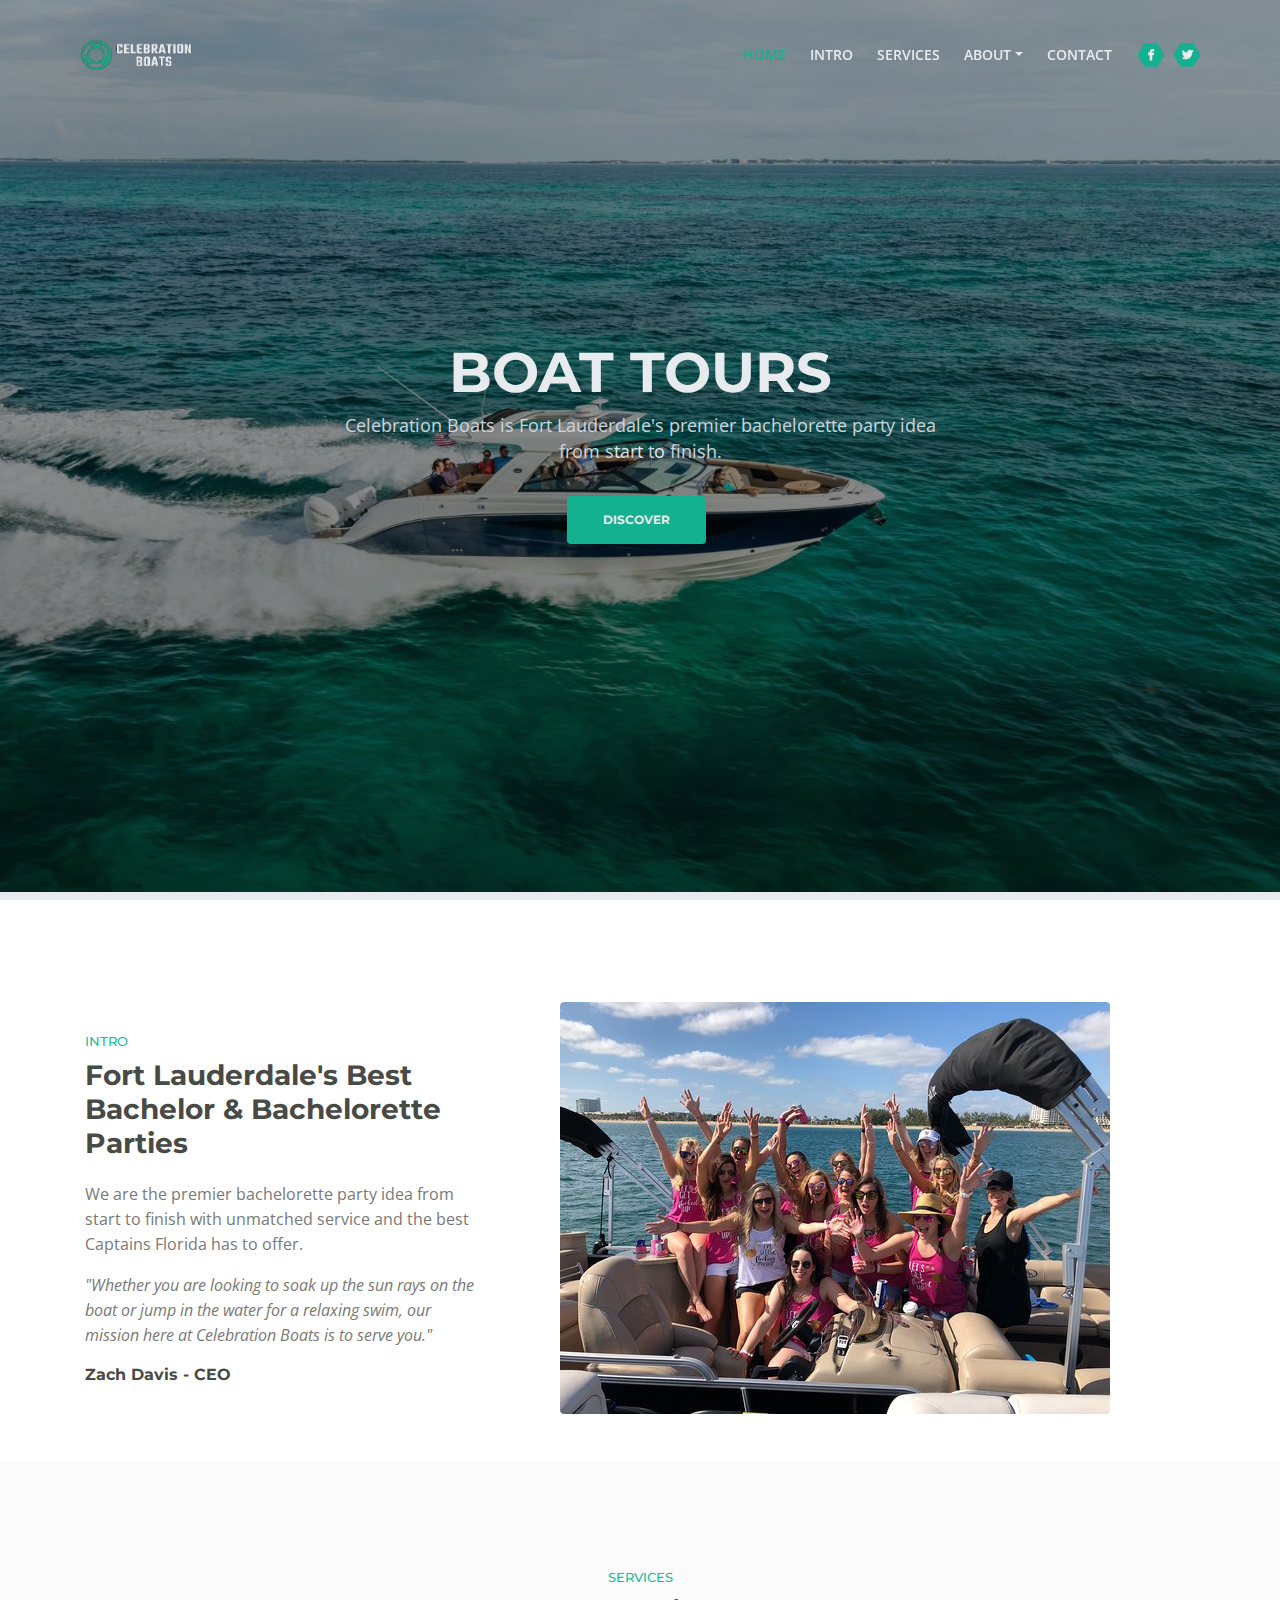
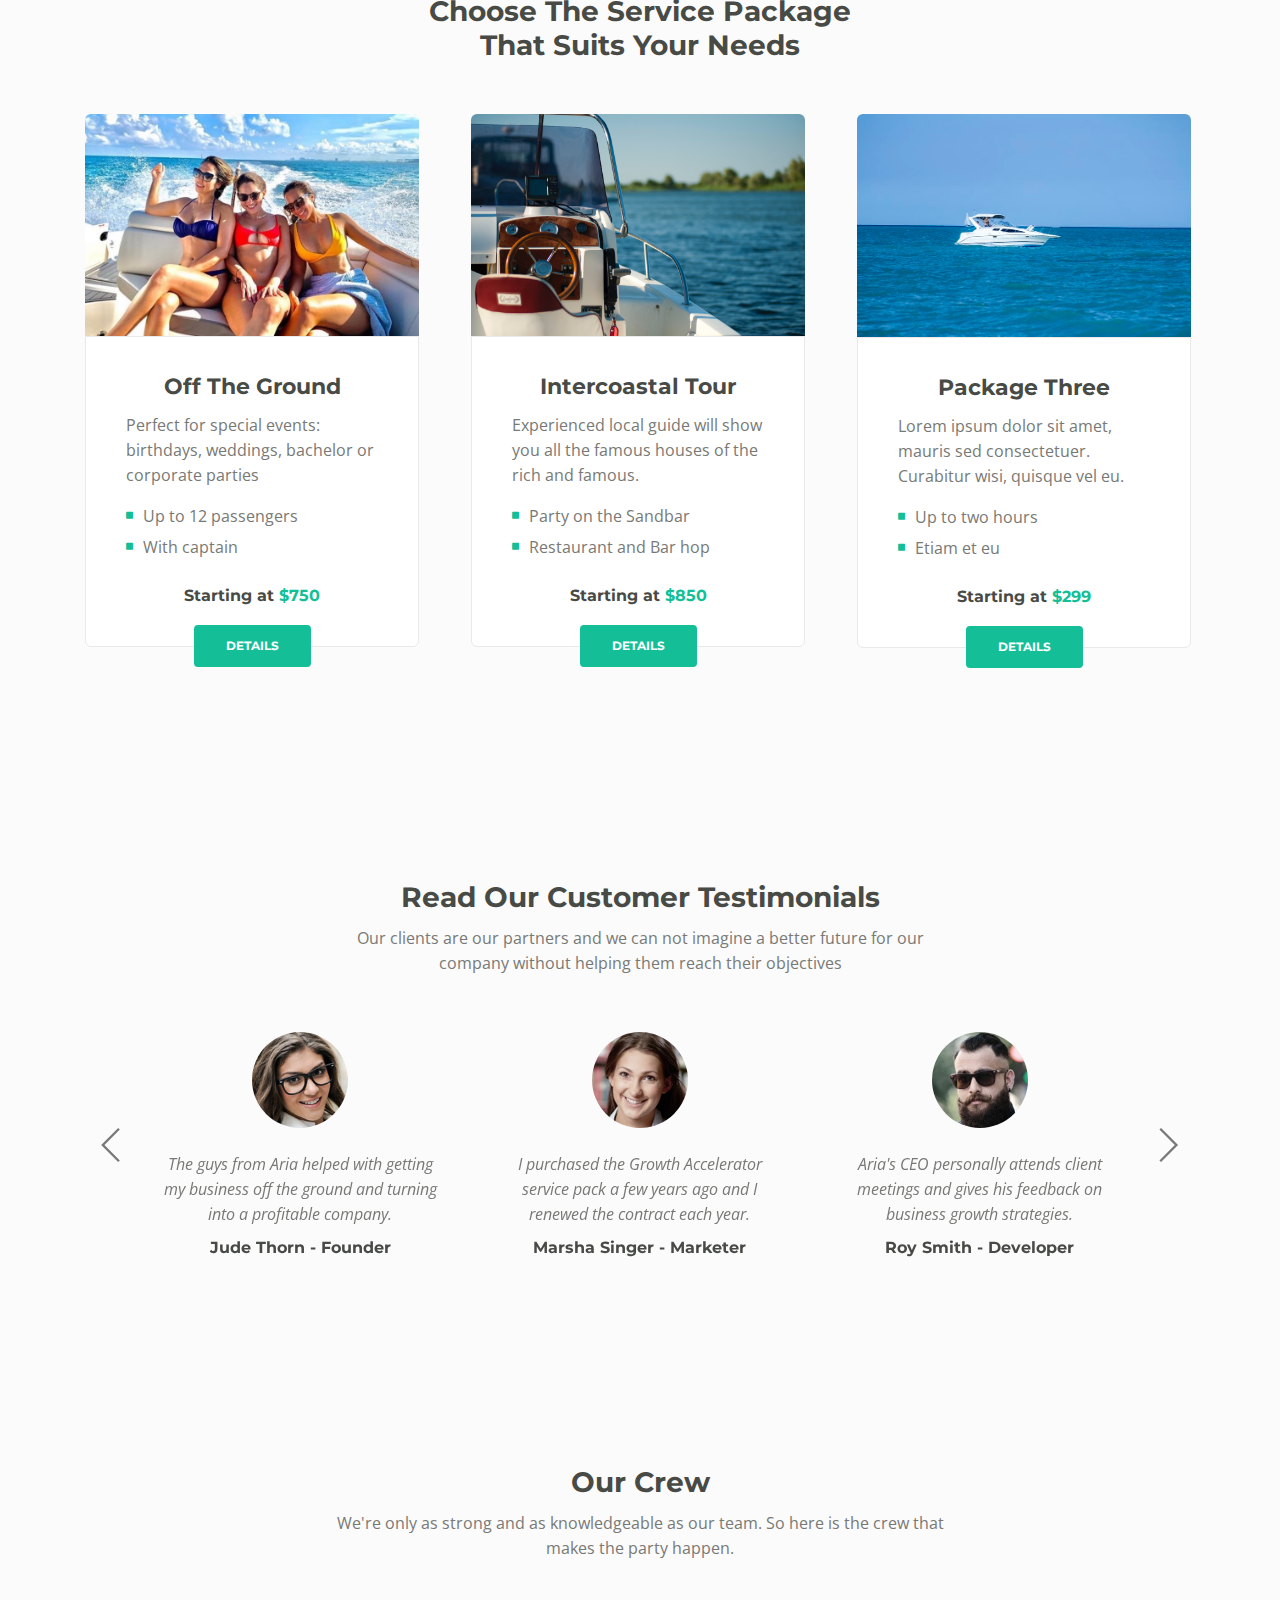
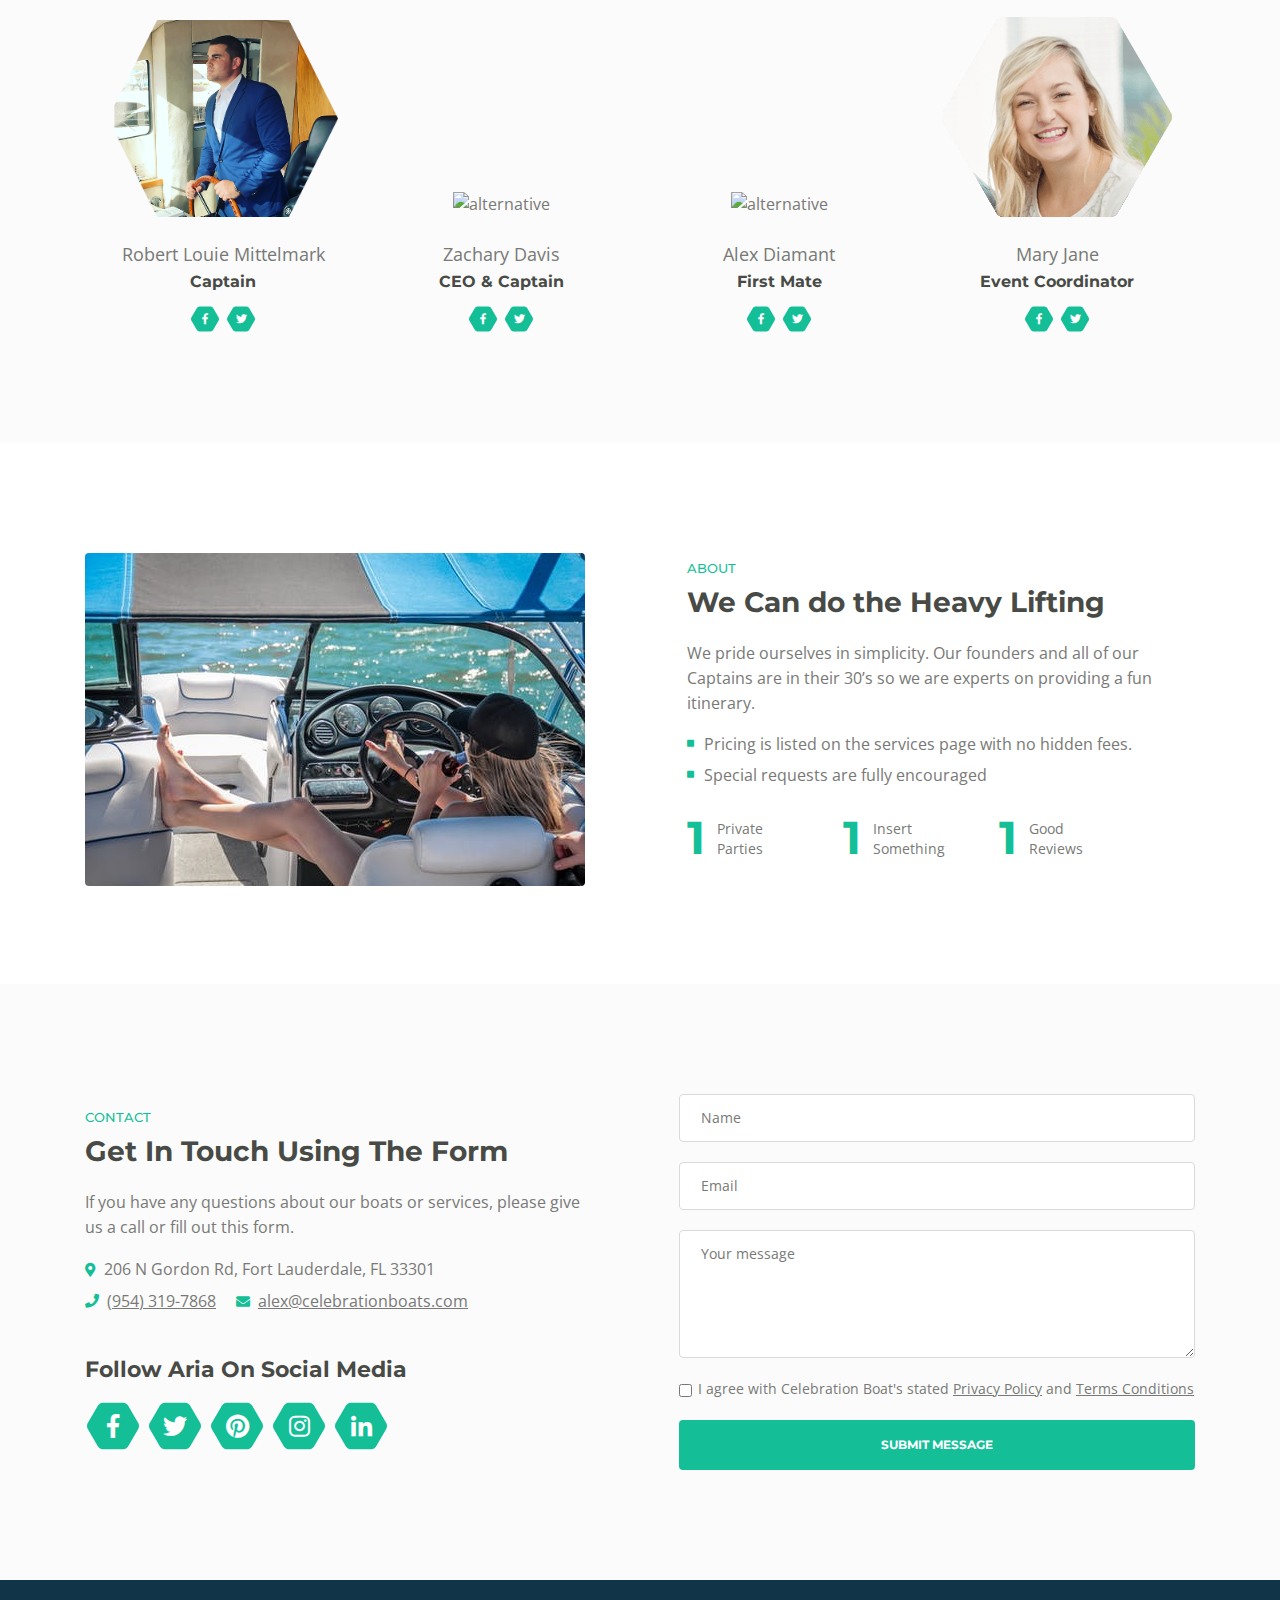
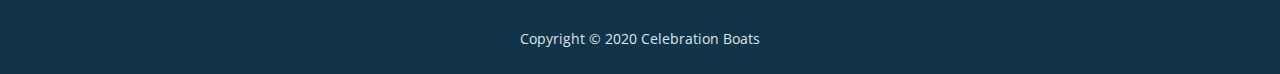
==== index.html @ 153934b7 "Add files via upload" ====
<!DOCTYPE html>
<html lang="en">
<head>
    <meta charset="utf-8">
    <meta name="viewport" content="width=device-width, initial-scale=1, shrink-to-fit=no">

    <!-- SEO Meta Tags -->
    <meta name="description" content="Aria is a business focused HTML landing page template built with Bootstrap to help you create lead generation websites for companies and their services.">
    <meta name="author" content="Inovatik">

    <!-- OG Meta Tags to improve the way the post looks when you share the page on LinkedIn, Facebook, Google+ -->
	<meta property="og:site_name" content="" /> <!-- website name -->
	<meta property="og:site" content="" /> <!-- website link -->
	<meta property="og:title" content=""/> <!-- title shown in the actual shared post -->
	<meta property="og:description" content="" /> <!-- description shown in the actual shared post -->
	<meta property="og:image" content="" /> <!-- image link, make sure it's jpg -->
	<meta property="og:url" content="" /> <!-- where do you want your post to link to -->
	<meta property="og:type" content="article" />

    <!-- Website Title -->
    <title>Celebration Boat Rentals</title>

    <!-- Styles -->
    <link href="https://fonts.googleapis.com/css?family=Montserrat:500,700&display=swap&subset=latin-ext" rel="stylesheet">
    <link href="https://fonts.googleapis.com/css?family=Open+Sans:400,400i,600&display=swap&subset=latin-ext" rel="stylesheet">
    <link href="css/bootstrap.css" rel="stylesheet">
    <link href="css/fontawesome-all.css" rel="stylesheet">
    <link href="css/swiper.css" rel="stylesheet">
	<link href="css/magnific-popup.css" rel="stylesheet">
	<link href="css/styles.css" rel="stylesheet">

	<!-- Favicon  -->
    <link rel="icon" href="images/favicon.png">
</head>
<body data-spy="scroll" data-target=".fixed-top">

    <!-- Preloader -->
	<div class="spinner-wrapper">
        <div class="spinner">
            <div class="bounce1"></div>
            <div class="bounce2"></div>
            <div class="bounce3"></div>
        </div>
    </div>
    <!-- end of preloader -->


    <!-- Navbar -->
    <nav class="navbar navbar-expand-md navbar-dark navbar-custom fixed-top">
        <!-- Text Logo - Use this if you don't have a graphic logo -->
        <!-- <a class="navbar-brand logo-text page-scroll" href="index.html">Aria</a> -->

        <!-- Image Logo -->
        <a class="navbar-brand logo-image" href="index.html"><img src="images/logo-3.png" alt="alternative"></a>

        <!-- Mobile Menu Toggle Button -->
        <button class="navbar-toggler" type="button" data-toggle="collapse" data-target="#navbarsExampleDefault" aria-controls="navbarsExampleDefault" aria-expanded="false" aria-label="Toggle navigation">
            <span class="navbar-toggler-awesome fas fa-bars"></span>
            <span class="navbar-toggler-awesome fas fa-times"></span>
        </button>
        <!-- end of mobile menu toggle button -->

        <div class="collapse navbar-collapse" id="navbarsExampleDefault">
            <ul class="navbar-nav ml-auto">
                <li class="nav-item">
                    <a class="nav-link page-scroll" href="#header">HOME <span class="sr-only">(current)</span></a>
                </li>
                <li class="nav-item">
                    <a class="nav-link page-scroll" href="#intro">INTRO</a>
                </li>
                <li class="nav-item">
                    <a class="nav-link page-scroll" href="#services">SERVICES</a>
                </li>

                <!-- Dropdown Menu -->
                <li class="nav-item dropdown">
                    <a class="nav-link dropdown-toggle page-scroll" href="#about" id="navbarDropdown" role="button" aria-haspopup="true" aria-expanded="false">ABOUT</a>
                    <div class="dropdown-menu" aria-labelledby="navbarDropdown">
                        <a class="dropdown-item" href="terms-conditions.html"><span class="item-text">TERMS CONDITIONS</span></a>
                        <div class="dropdown-items-divide-hr"></div>
                        <a class="dropdown-item" href="privacy-policy.html"><span class="item-text">PRIVACY POLICY</span></a>
                    </div>
                </li>
                <!-- end of dropdown menu -->

                <li class="nav-item">
                    <a class="nav-link page-scroll" href="#contact">CONTACT</a>
                </li>
            </ul>
            <span class="nav-item social-icons">
                <span class="fa-stack">
                    <a href="#your-link">
                        <span class="hexagon"></span>
                        <i class="fab fa-facebook-f fa-stack-1x"></i>
                    </a>
                </span>
                <span class="fa-stack">
                    <a href="#your-link">
                        <span class="hexagon"></span>
                        <i class="fab fa-twitter fa-stack-1x"></i>
                    </a>
                </span>
            </span>
        </div>
    </nav> <!-- end of navbar -->
    <!-- end of navbar -->


    <!-- Header -->
    <header id="header" class="header">
        <div class="header-content">
            <div class="container">
                <div class="row">
                    <div class="col-lg-12">
                        <div class="text-container">
                            <h1>BOAT <span id="js-rotating">TOURS, PARTIES, MEMORIES</span></h1>
                            <p class="p-heading p-large">Celebration Boats is Fort Lauderdale's premier bachelorette party idea from start to finish.</p>
                            <a class="btn-solid-lg page-scroll" href="#intro">DISCOVER</a>
                        </div>
                    </div> <!-- end of col -->
                </div> <!-- end of row -->
            </div> <!-- end of container -->
        </div> <!-- end of header-content -->
    </header> <!-- end of header -->
    <!-- end of header -->


    <!-- Intro -->
    <div id="intro" class="basic-1">
        <div class="container">
            <div class="row">
                <div class="col-lg-5">
                    <div class="text-container">
                        <div class="section-title">INTRO</div>
                        <h2>Fort Lauderdale's Best Bachelor & Bachelorette Parties</h2>
                        <p>We are the premier bachelorette party idea from start to finish with unmatched service and the best Captains Florida has to offer.</p>
                        <p class="testimonial-text">"Whether you are looking to soak up the sun rays on the boat or jump in the water for a relaxing swim, our mission here at Celebration Boats is to serve you."</p>
                        <div class="testimonial-author">Zach Davis - CEO</div>
                    </div> <!-- end of text-container -->
                </div> <!-- end of col -->
                <div class="col-lg-7">
                    <div class="image-container">
                        <img class="img-fluid" src="images/intro-office-2.jpg" alt="alternative">
                    </div> <!-- end of image-container -->
                </div> <!-- end of col -->
            </div> <!-- end of row -->
        </div> <!-- end of container -->
    </div> <!-- end of basic-1 -->
    <!-- end of intro -->





    <!-- Services -->
    <div id="services" class="cards-2">
        <div class="container">
            <div class="row">
                <div class="col-lg-12">
                    <div class="section-title">SERVICES</div>
                    <h2>Choose The Service Package<br> That Suits Your Needs</h2>
                </div> <!-- end of col -->
            </div> <!-- end of row -->
            <div class="row">
                <div class="col-lg-12">

                    <!-- Card -->
                    <div class="card">
                        <div class="card-image">
                            <img class="img-fluid" src="images/services-1-1.jpg" alt="alternative">
                        </div>
                        <div class="card-body">
                            <h3 class="card-title">Off The Ground</h3>
                            <p>Perfect for special events: birthdays, weddings, bachelor or corporate parties</p>
                            <ul class="list-unstyled li-space-lg">
                                <li class="media">
                                    <i class="fas fa-square"></i>
                                    <div class="media-body">Up to 12 passengers</div>
                                </li>
                                <li class="media">
                                    <i class="fas fa-square"></i>
                                    <div class="media-body">With captain</div>
                                </li>
                            </ul>
                            <p class="price">Starting at <span>$750</span></p>
                        </div>
                        <div class="button-container">
                            <a class="btn-solid-reg page-scroll" href="#callMe">DETAILS</a>
                        </div> <!-- end of button-container -->
                    </div>
                    <!-- end of card -->

                    <!-- Card -->
                    <div class="card">
                        <div class="card-image">
                            <img class="img-fluid" src="images/services-2-2.jpg" alt="alternative">
                        </div>
                        <div class="card-body">
                            <h3 class="card-title">Intercoastal Tour</h3>
                            <p>Experienced local guide will show you all the famous houses of the rich and famous.</p>
                            <ul class="list-unstyled li-space-lg">
                                <li class="media">
                                    <i class="fas fa-square"></i>
                                    <div class="media-body">Party on the Sandbar</div>
                                </li>
                                <li class="media">
                                    <i class="fas fa-square"></i>
                                    <div class="media-body">Restaurant and Bar hop</div>
                                </li>
                            </ul>
                            <p class="price">Starting at <span>$850</span></p>
                        </div>
                        <div class="button-container">
                            <a class="btn-solid-reg page-scroll" href="#callMe">DETAILS</a>
                        </div> <!-- end of button-container -->
                    </div>
                    <!-- end of card -->

                    <!-- Card -->
                    <div class="card">
                        <div class="card-image">
                            <img class="img-fluid" src="images/services-3-3.jpeg" alt="alternative">
                        </div>
                        <div class="card-body">
                            <h3 class="card-title">Package Three</h3>
                            <p>Lorem ipsum dolor sit amet, mauris sed consectetuer. Curabitur wisi, quisque vel eu.</p>
                            <ul class="list-unstyled li-space-lg">
                                <li class="media">
                                    <i class="fas fa-square"></i>
                                    <div class="media-body">Up to two hours</div>
                                </li>
                                <li class="media">
                                    <i class="fas fa-square"></i>
                                    <div class="media-body">Etiam et eu</div>
                                </li>
                            </ul>
                            <p class="price">Starting at <span>$299</span></p>
                        </div>
                        <div class="button-container">
                            <a class="btn-solid-reg page-scroll" href="#callMe">DETAILS</a>
                        </div> <!-- end of button-container -->
                    </div>
                    <!-- end of card -->

                </div> <!-- end of col -->
            </div> <!-- end of row -->
        </div> <!-- end of container -->
    </div> <!-- end of cards-2 -->
    <!-- end of services -->



    <!-- Testimonials -->
    <div class="slider">
        <div class="container">
            <div class="row">
                <div class="col-lg-12">
                    <h2>Read Our Customer Testimonials</h2>
                    <p class="p-heading">Our clients are our partners and we can not imagine a better future for our company without helping them reach their objectives</p>
                </div> <!-- end of col -->
            </div> <!-- end of row -->
            <div class="row">
                <div class="col-lg-12">

                    <!-- Card Slider -->
                    <div class="slider-container">
                        <div class="swiper-container card-slider">
                            <div class="swiper-wrapper">

                                <!-- Slide -->
                                <div class="swiper-slide">
                                    <div class="card">
                                        <img class="card-image" src="images/testimonial-1.jpg" alt="alternative">
                                        <div class="card-body">
                                            <div class="testimonial-text">The guys from Aria helped with getting my business off the ground and turning into a profitable company.</div>
                                            <div class="testimonial-author">Jude Thorn - Founder</div>
                                        </div>
                                    </div>
                                </div> <!-- end of swiper-slide -->
                                <!-- end of slide -->

                                <!-- Slide -->
                                <div class="swiper-slide">
                                    <div class="card">
                                        <img class="card-image" src="images/testimonial-2.jpg" alt="alternative">
                                        <div class="card-body">
                                            <div class="testimonial-text">I purchased the Growth Accelerator service pack a few years ago and I renewed the contract each year. </div>
                                            <div class="testimonial-author">Marsha Singer - Marketer</div>
                                        </div>
                                    </div>
                                </div> <!-- end of swiper-slide -->
                                <!-- end of slide -->

                                <!-- Slide -->
                                <div class="swiper-slide">
                                    <div class="card">
                                        <img class="card-image" src="images/testimonial-3.jpg" alt="alternative">
                                        <div class="card-body">
                                            <div class="testimonial-text">Aria's CEO personally attends client meetings and gives his feedback on business growth strategies.</div>
                                            <div class="testimonial-author">Roy Smith - Developer</div>
                                        </div>
                                    </div>
                                </div> <!-- end of swiper-slide -->
                                <!-- end of slide -->

                                <!-- Slide -->
                                <div class="swiper-slide">
                                    <div class="card">
                                        <img class="card-image" src="images/testimonial-4.jpg" alt="alternative">
                                        <div class="card-body">
                                            <div class="testimonial-text">At the beginning I thought the prices are a little high for what they offer but they over deliver each and every time.</div>
                                            <div class="testimonial-author">Ronald Spice - Owner</div>
                                        </div>
                                    </div>
                                </div> <!-- end of swiper-slide -->
                                <!-- end of slide -->

                                <!-- Slide -->
                                <div class="swiper-slide">
                                    <div class="card">
                                        <img class="card-image" src="images/testimonial-5.jpg" alt="alternative">
                                        <div class="card-body">
                                            <div class="testimonial-text">I recommend Aria to every business owner or growth leader that wants to take his company to the next level.</div>
                                            <div class="testimonial-author">Lindsay Rune - Manager</div>
                                        </div>
                                    </div>
                                </div> <!-- end of swiper-slide -->
                                <!-- end of slide -->

                                <!-- Slide -->
                                <div class="swiper-slide">
                                    <div class="card">
                                        <img class="card-image" src="images/testimonial-6.jpg" alt="alternative">
                                        <div class="card-body">
                                            <div class="testimonial-text">My goals for using Aria's services seemed high when I first set them but they've met them with no problems.</div>
                                            <div class="testimonial-author">Ann Black - Consultant</div>
                                        </div>
                                    </div>
                                </div> <!-- end of swiper-slide -->
                                <!-- end of slide -->

                            </div> <!-- end of swiper-wrapper -->

                            <!-- Add Arrows -->
                            <div class="swiper-button-next"></div>
                            <div class="swiper-button-prev"></div>
                            <!-- end of add arrows -->

                        </div> <!-- end of swiper-container -->
                    </div> <!-- end of sliedr-container -->
                    <!-- end of card slider -->

                </div> <!-- end of col -->
            </div> <!-- end of row -->
        </div> <!-- end of container -->
    </div> <!-- end of slider -->
    <!-- end of testimonials -->



    <!-- Team -->
    <div class="basic-2">
        <div class="container">
            <div class="row">
                <div class="col-lg-12">
                    <h2>Our Crew</h2>
                    <p class="p-heading">We're only as strong and as knowledgeable as our team. So here is the crew that makes the party happen.</p>
                </div> <!-- end of col -->
            </div> <!-- end of row -->
            <div class="row">
                <div class="col-lg-12">

                    <!-- Team Member -->
                    <div class="team-member">
                        <div class="image-wrapper">
                            <img class="img-fluid" src="images/Mittelmark.png" alt="alternative">
                        </div> <!-- end of image-wrapper -->
                        <p class="p-large">Robert Louie Mittelmark</p>
                        <p class="job-title">Captain</p>
                        <span class="social-icons">
                            <span class="fa-stack">
                                <a href="#your-link">
                                    <span class="hexagon"></span>
                                    <i class="fab fa-facebook-f fa-stack-1x"></i>
                                </a>
                            </span>
                            <span class="fa-stack">
                                <a href="#your-link">
                                    <span class="hexagon"></span>
                                    <i class="fab fa-twitter fa-stack-1x"></i>
                                </a>
                            </span>
                        </span>
                    </div> <!-- end of team-member -->
                    <!-- end of team member -->

                    <!-- Team Member -->
                    <div class="team-member">
                        <div class="image-wrapper">
                            <img class="img-fluid" src="images/davis.png" alt="alternative">
                        </div> <!-- end of image wrapper -->
                        <p class="p-large">Zachary Davis</p>
                        <p class="job-title">CEO & Captain</p>
                        <span class="social-icons">
                            <span class="fa-stack">
                                <a href="#your-link">
                                    <span class="hexagon"></span>
                                    <i class="fab fa-facebook-f fa-stack-1x"></i>
                                </a>
                            </span>
                            <span class="fa-stack">
                                <a href="#your-link">
                                    <span class="hexagon"></span>
                                    <i class="fab fa-twitter fa-stack-1x"></i>
                                </a>
                            </span>
                        </span>
                    </div> <!-- end of team-member -->
                    <!-- end of team member -->

                    <!-- Team Member -->
                    <div class="team-member">
                        <div class="image-wrapper">
                            <img class="img-fluid" src="images/diamant.png" alt="alternative">
                        </div> <!-- end of image wrapper -->
                        <p class="p-large">Alex Diamant</p>
                        <p class="job-title">First Mate</p>
                        <span class="social-icons">
                            <span class="fa-stack">
                                <a href="#your-link">
                                    <span class="hexagon"></span>
                                    <i class="fab fa-facebook-f fa-stack-1x"></i>
                                </a>
                            </span>
                            <span class="fa-stack">
                                <a href="#your-link">
                                    <span class="hexagon"></span>
                                    <i class="fab fa-twitter fa-stack-1x"></i>
                                </a>
                            </span>
                        </span>
                    </div> <!-- end of team-member -->
                    <!-- end of team member -->

                    <!-- Team Member -->
                    <div class="team-member">
                        <div class="image-wrapper">
                            <img class="img-fluid" src="images/team-4.png" alt="alternative">
                        </div> <!-- end of image wrapper -->
                        <p class="p-large">Mary Jane</p>
                        <p class="job-title">Event Coordinator</p>
                        <span class="social-icons">
                            <span class="fa-stack">
                                <a href="#your-link">
                                    <span class="hexagon"></span>
                                    <i class="fab fa-facebook-f fa-stack-1x"></i>
                                </a>
                            </span>
                            <span class="fa-stack">
                                <a href="#your-link">
                                    <span class="hexagon"></span>
                                    <i class="fab fa-twitter fa-stack-1x"></i>
                                </a>
                            </span>
                        </span>
                    </div> <!-- end of team-member -->
                    <!-- end of team member -->

                </div> <!-- end of col -->
            </div> <!-- end of row -->
        </div> <!-- end of container -->
    </div> <!-- end of basic-2 -->
    <!-- end of team -->


    <!-- About -->
    <div id="about" class="counter">
        <div class="container">
            <div class="row">
                <div class="col-lg-5 col-xl-6">
                    <div class="image-container">
                        <img class="img-fluid" src="images/about-2.jpeg" alt="alternative">
                    </div> <!-- end of image-container -->
                </div> <!-- end of col -->
                <div class="col-lg-7 col-xl-6">
                    <div class="text-container">
                        <div class="section-title">ABOUT</div>
                        <h2>We Can do the Heavy Lifting</h2>
                        <p>We pride ourselves in simplicity. Our founders and all of our Captains are in their 30’s so we are experts on providing a fun itinerary.</p>
                        <ul class="list-unstyled li-space-lg">
                            <li class="media">
                                <i class="fas fa-square"></i>
                                <div class="media-body">Pricing is listed on the services page with no hidden fees.</div>
                            </li>
                            <li class="media">
                                <i class="fas fa-square"></i>
                                <div class="media-body">Special requests are fully encouraged</div>
                            </li>
                        </ul>

                        <!-- Counter -->
                        <div id="counter">
                            <div class="cell">
                                <div class="counter-value number-count" data-count="231">1</div>
                                <div class="counter-info">Private<br>Parties</div>
                            </div>
                            <div class="cell">
                                <div class="counter-value number-count" data-count="121">1</div>
                                <div class="counter-info">Insert<br>Something</div>
                            </div>
                            <div class="cell">
                                <div class="counter-value number-count" data-count="159">1</div>
                                <div class="counter-info">Good<br>Reviews</div>
                            </div>
                        </div>
                        <!-- end of counter -->

                    </div> <!-- end of text-container -->
                </div> <!-- end of col -->
            </div> <!-- end of row -->
        </div> <!-- end of container -->
    </div> <!-- end of counter -->
    <!-- end of about -->


    <!-- Contact -->
    <div id="contact" class="form-2">
        <div class="container">
            <div class="row">
                <div class="col-lg-6">
                    <div class="text-container">
                        <div class="section-title">CONTACT</div>
                        <h2>Get In Touch Using The Form</h2>
                        <p>If you have any questions about our boats or services, please give us a call or fill out this form.</p>
                        <ul class="list-unstyled li-space-lg">
                            <li class="address"><i class="fas fa-map-marker-alt"></i>206 N Gordon Rd, Fort Lauderdale, FL 33301</li>
                            <li><i class="fas fa-phone"></i><a href="tel:19543197868">(954) 319-7868‬</a></li>
                            <li><i class="fas fa-envelope"></i><a href="mailto:alex@celebrationboats.com">alex@celebrationboats.com</a></li>
                        </ul>
                        <h3>Follow Aria On Social Media</h3>

                        <span class="fa-stack">
                            <a href="#your-link">
                                <span class="hexagon"></span>
                                <i class="fab fa-facebook-f fa-stack-1x"></i>
                            </a>
                        </span>
                        <span class="fa-stack">
                            <a href="#your-link">
                                <span class="hexagon"></span>
                                <i class="fab fa-twitter fa-stack-1x"></i>
                            </a>
                        </span>
                        <span class="fa-stack">
                            <a href="#your-link">
                                <span class="hexagon"></span>
                                <i class="fab fa-pinterest fa-stack-1x"></i>
                            </a>
                        </span>
                        <span class="fa-stack">
                            <a href="#your-link">
                                <span class="hexagon"></span>
                                <i class="fab fa-instagram fa-stack-1x"></i>
                            </a>
                        </span>
                        <span class="fa-stack">
                            <a href="#your-link">
                                <span class="hexagon"></span>
                                <i class="fab fa-linkedin-in fa-stack-1x"></i>
                            </a>
                        </span>
                    </div> <!-- end of text-container -->
                </div> <!-- end of col -->
                <div class="col-lg-6">

                    <!-- Contact Form -->
                    <form id="contactForm" data-toggle="validator" data-focus="false">
                        <div class="form-group">
                            <input type="text" class="form-control-input" id="cname" required>
                            <label class="label-control" for="cname">Name</label>
                            <div class="help-block with-errors"></div>
                        </div>
                        <div class="form-group">
                            <input type="email" class="form-control-input" id="cemail" required>
                            <label class="label-control" for="cemail">Email</label>
                            <div class="help-block with-errors"></div>
                        </div>
                        <div class="form-group">
                            <textarea class="form-control-textarea" id="cmessage" required></textarea>
                            <label class="label-control" for="cmessage">Your message</label>
                            <div class="help-block with-errors"></div>
                        </div>
                        <div class="form-group checkbox">
                            <input type="checkbox" id="cterms" value="Agreed-to-Terms" required>I agree with Celebration Boat's stated <a href="privacy-policy.html">Privacy Policy</a> and <a href="terms-conditions.html">Terms Conditions</a>
                            <div class="help-block with-errors"></div>
                        </div>
                        <div class="form-group">
                            <button type="submit" class="form-control-submit-button">SUBMIT MESSAGE</button>
                        </div>
                        <div class="form-message">
                            <div id="cmsgSubmit" class="h3 text-center hidden"></div>
                        </div>
                    </form>
                    <!-- end of contact form -->

                </div> <!-- end of col -->
            </div> <!-- end of row -->
        </div> <!-- end of container -->
    </div> <!-- end of form-2 -->
    <!-- end of contact -->


    <!-- Footer -->
    <div class="footer">
        <div class="container">
            <div class="row">
            </div> <!-- end of row -->
        </div> <!-- end of container -->
    </div> <!-- end of footer -->
    <!-- end of footer -->


    <!-- Copyright -->
    <div class="copyright">
        <div class="container">
            <div class="row">
                <div class="col-lg-12">
                    <p class="p-small">Copyright © 2020 <a href="https://celebrationboats.com">Celebration Boats</a></p>
                </div> <!-- end of col -->
            </div> <!-- enf of row -->
        </div> <!-- end of container -->
    </div> <!-- end of copyright -->
    <!-- end of copyright -->


    <!-- Scripts -->
    <script src="js/jquery.min.js"></script> <!-- jQuery for Bootstrap's JavaScript plugins -->
    <script src="js/popper.min.js"></script> <!-- Popper tooltip library for Bootstrap -->
    <script src="js/bootstrap.min.js"></script> <!-- Bootstrap framework -->
    <script src="js/jquery.easing.min.js"></script> <!-- jQuery Easing for smooth scrolling between anchors -->
    <script src="js/swiper.min.js"></script> <!-- Swiper for image and text sliders -->
    <script src="js/jquery.magnific-popup.js"></script> <!-- Magnific Popup for lightboxes -->
    <script src="js/morphext.min.js"></script> <!-- Morphtext rotating text in the header -->
    <script src="js/isotope.pkgd.min.js"></script> <!-- Isotope for filter -->
    <script src="js/validator.min.js"></script> <!-- Validator.js - Bootstrap plugin that validates forms -->
    <script src="js/scripts.js"></script> <!-- Custom scripts -->
</body>
</html>
---- css/styles.css ----
/* Template: Aria - Business HTML Landing Page Template
   Author: Inovatik
   Created: Jul 2019
   Description: Master CSS file
*/

/*****************************************
Table Of Contents:

01. General Styles
02. Preloader
03. Navigation
04. Header
05. Intro
06. Description
07. Services
08. Details 1
09. Details 2
10. Testimonials
11. Call Me
12. Projects
13. Project Lightboxes
14. Team
15. About
16. Contact
17. Footer
18. Copyright
19. Back To Top Button
20. Extra Pages
21. Media Queries
******************************************/

/*****************************************
Colors:

- Backgrounds - light gray #fbfbfb
- Background - dark blue #153e52
- Backgrounds navbar, footer - dark gray #113448
- Buttons, bullets, icons - green #14bf98
- Headings text - black #484a46
- Body text - gray #787976
- Body text - light gray #dfe5ec
******************************************/


/******************************/
/*     01. General Styles     */
/******************************/
body,
html {
    width: 100%;
	height: 100%;
}

body, p {
	color: #787976;
	font: 400 1rem/1.5625rem "Open Sans", sans-serif;
}

.p-large {
	font: 400 1.125rem/1.625rem "Open Sans", sans-serif;
}

.p-small {
	font: 400 0.875rem/1.375rem "Open Sans", sans-serif;
}

.p-heading {
	margin-bottom: 3.5rem;
	text-align: center;
}

.li-space-lg li {
	margin-bottom: 0.375rem;
}

.indent {
	padding-left: 1.25rem;
}

h1 {
	color: #484a46;
	font: 700 2.5rem/3rem "Montserrat", sans-serif;
}

h2 {
	color: #484a46;
	font: 700 1.75rem/2.125rem "Montserrat", sans-serif;
}

h3 {
	color: #484a46;
	font: 700 1.375rem/1.75rem "Montserrat", sans-serif;
}

h4 {
	color: #484a46;
	font: 700 1.25rem/1.625rem "Montserrat", sans-serif;
}

h5 {
	color: #484a46;
	font: 700 1.125rem/1.5rem "Montserrat", sans-serif;
}

h6 {
	color: #484a46;
	font: 700 1rem/1.375rem "Montserrat", sans-serif;
}

a {
	color: #787976;
	text-decoration: underline;
}

a:hover {
	color: #787976;
	text-decoration: underline;
}

a.green {
	color: #14bf98;
}

a.white,
.white {
	color: #dfe5ec;
}

.testimonial-text {
	font-style: italic;
}

.testimonial-author {
	font: 700 1rem/1.375rem "Montserrat", sans-serif;
}

strong {
	color: #484a46;
}

.section-title {
	color: #14bf98;
	font: 500 0.8125rem/1.125rem "Montserrat", sans-serif;
}

.btn-solid-reg {
	display: inline-block;
	padding: 1.1875rem 1.875rem 1.1875rem 1.875rem;
	border: 0.125rem solid #14bf98;
	border-radius: 0.25rem;
	background-color: #14bf98;
	color: #fff;
	font: 700 0.75rem/0 "Montserrat", sans-serif;
	text-decoration: none;
	transition: all 0.2s;
}

.btn-solid-reg:hover {
	background-color: transparent;
	color: #14bf98;
	text-decoration: none;
}

.btn-solid-lg {
	display: inline-block;
	padding: 1.375rem 2.125rem 1.375rem 2.125rem;
	border: 0.125rem solid #14bf98;
	border-radius: 0.25rem;
	background-color: #14bf98;
	color: #fff;
	font: 700 0.75rem/0 "Montserrat", sans-serif;
	text-decoration: none;
	transition: all 0.2s;
}

.btn-solid-lg:hover {
	background-color: transparent;
	color: #14bf98;
	text-decoration: none;
}

.btn-outline-reg {
	display: inline-block;
	padding: 1.1875rem 1.875rem 1.1875rem 1.875rem;
	border: 0.125rem solid #787976;
	border-radius: 0.25rem;
	background-color: transparent;
	color: #787976;
	font: 700 0.75rem/0 "Montserrat", sans-serif;
	text-decoration: none;
	transition: all 0.2s;
}

.btn-outline-reg:hover {
	background-color: #787976;
	color: #fff;
	text-decoration: none;
}

.btn-outline-lg {
	display: inline-block;
	padding: 1.375rem 2.125rem 1.375rem 2.125rem;
	border: 0.125rem solid #787976;
	border-radius: 0.25rem;
	background-color: transparent;
	color: #787976;
	font: 700 0.75rem/0 "Montserrat", sans-serif;
	text-decoration: none;
	transition: all 0.2s;
}

.btn-outline-lg:hover {
	background-color: #787976;
	color: #fff;
	text-decoration: none;
}

.btn-outline-sm {
	display: inline-block;
	padding: 1rem 1.625rem 0.9375rem 1.625rem;
	border: 0.125rem solid #787976;
	border-radius: 0.25rem;
	background-color: transparent;
	color: #787976;
	font: 700 0.75rem/0 "Montserrat", sans-serif;
	text-decoration: none;
	transition: all 0.2s;
}

.btn-outline-sm:hover {
	background-color: #787976;
	color: #fff;
	text-decoration: none;
}

.form-group {
	position: relative;
	margin-bottom: 1.25rem;
}

.form-group.has-error.has-danger {
	margin-bottom: 0.625rem;
}

.form-group.has-error.has-danger .help-block.with-errors ul {
	margin-top: 0.375rem;
}

.label-control {
	position: absolute;
	top: 0.8125rem;
	left: 1.375rem;
	color: #787976;
	opacity: 1;
	font: 400 0.875rem/1.375rem "Open Sans", sans-serif;
	cursor: text;
	transition: all 0.2s ease;
}

/* IE10+ hack to solve lower label text position compared to the rest of the browsers */
@media screen and (-ms-high-contrast: active), screen and (-ms-high-contrast: none) {
	.label-control {
		top: 0.9375rem;
	}
}

.form-control-input:focus + .label-control,
.form-control-input.notEmpty + .label-control,
.form-control-textarea:focus + .label-control,
.form-control-textarea.notEmpty + .label-control {
	top: 0.125rem;
	opacity: 1;
	font-size: 0.75rem;
	font-weight: 500;
}

.form-control-input,
.form-control-select {
	display: block; /* needed for proper display of the label in Firefox, IE, Edge */
	width: 100%;
	padding-top: 1.25rem;
	padding-bottom: 0.25rem;
	padding-left: 1.3125rem;
	border: 1px solid #dadada;
	border-radius: 0.25rem;
	background-color: #fff;
	color: #787976;
	font: 400 0.875rem/1.375rem "Open Sans", sans-serif;
	transition: all 0.2s;
	-webkit-appearance: none; /* removes inner shadow on form inputs on ios safari */
}

.form-control-select {
	padding-top: 0.5rem;
	padding-bottom: 0.5rem;
	height: 3rem;
}

/* IE10+ hack to solve lower label text position compared to the rest of the browsers */
@media screen and (-ms-high-contrast: active), screen and (-ms-high-contrast: none) {
	.form-control-input {
		padding-top: 1.25rem;
		padding-bottom: 0.75rem;
		line-height: 1.75rem;
	}

	.form-control-select {
		padding-top: 0.875rem;
		padding-bottom: 0.75rem;
		height: 3.125rem;
		line-height: 2.125rem;
	}
}

select {
    /* you should keep these first rules in place to maintain cross-browser behavior */
    -webkit-appearance: none;
	-moz-appearance: none;
	-ms-appearance: none;
    -o-appearance: none;
    appearance: none;
    background-image: url('../images/down-arrow.png');
    background-position: 96% 50%;
    background-repeat: no-repeat;
    outline: none;
}

select::-ms-expand {
    display: none; /* removes the ugly default down arrow on select form field in IE11 */
}

.form-control-textarea {
	display: block; /* used to eliminate a bottom gap difference between Chrome and IE/FF */
	width: 100%;
	height: 8rem; /* used instead of html rows to normalize height between Chrome and IE/FF */
	padding-top: 1.25rem;
	padding-left: 1.3125rem;
	border: 1px solid #dadada;
	border-radius: 0.25rem;
	background-color: #fff;
	color: #787976;
	font: 400 1rem/1.5625rem "Open Sans", sans-serif;
	transition: all 0.2s;
}

.form-control-input:focus,
.form-control-select:focus,
.form-control-textarea:focus {
	border: 1px solid #a1a1a1;
	outline: none; /* Removes blue border on focus */
}

.form-control-input:hover,
.form-control-select:hover,
.form-control-textarea:hover {
	border: 1px solid #a1a1a1;
}

.checkbox {
	font: 400 0.875rem/1.375rem "Open Sans", sans-serif;
}

input[type='checkbox'] {
	vertical-align: -15%;
	margin-right: 0.375rem;
}

/* IE10+ hack to raise checkbox field position compared to the rest of the browsers */
@media screen and (-ms-high-contrast: active), screen and (-ms-high-contrast: none) {
	input[type='checkbox'] {
		vertical-align: -9%;
	}
}

.form-control-submit-button {
	display: inline-block;
	width: 100%;
	height: 3.125rem;
	border: 0.125rem solid #14bf98;
	border-radius: 0.25rem;
	background-color: #14bf98;
	color: #fff;
	font: 700 0.75rem/1.75rem "Montserrat", sans-serif;
	cursor: pointer;
	transition: all 0.2s;
}

.form-control-submit-button:hover {
	background-color: transparent;
	color: #14bf98;
}

/* Form Success And Error Message Formatting */
#lmsgSubmit.h3.text-center.tada.animated,
#cmsgSubmit.h3.text-center.tada.animated,
#pmsgSubmit.h3.text-center.tada.animated,
#lmsgSubmit.h3.text-center,
#cmsgSubmit.h3.text-center,
#pmsgSubmit.h3.text-center {
	display: block;
	margin-bottom: 0;
	color: #b93636;
	font: 400 1.125rem/1rem "Open Sans", sans-serif;
}

.help-block.with-errors .list-unstyled {
	color: #787976;
	font-size: 0.75rem;
	line-height: 1.125rem;
	text-align: left;
}

.help-block.with-errors ul {
	margin-bottom: 0;
}
/* end of form success and error message formatting */

/* Form Success And Error Message Animation - Animate.css */
@-webkit-keyframes tada {
	from {
		-webkit-transform: scale3d(1, 1, 1);
		-ms-transform: scale3d(1, 1, 1);
		transform: scale3d(1, 1, 1);
	}
	10%, 20% {
		-webkit-transform: scale3d(.9, .9, .9) rotate3d(0, 0, 1, -3deg);
		-ms-transform: scale3d(.9, .9, .9) rotate3d(0, 0, 1, -3deg);
		transform: scale3d(.9, .9, .9) rotate3d(0, 0, 1, -3deg);
	}
	30%, 50%, 70%, 90% {
		-webkit-transform: scale3d(1.1, 1.1, 1.1) rotate3d(0, 0, 1, 3deg);
		-ms-transform: scale3d(1.1, 1.1, 1.1) rotate3d(0, 0, 1, 3deg);
		transform: scale3d(1.1, 1.1, 1.1) rotate3d(0, 0, 1, 3deg);
	}
	40%, 60%, 80% {
		-webkit-transform: scale3d(1.1, 1.1, 1.1) rotate3d(0, 0, 1, -3deg);
		-ms-transform: scale3d(1.1, 1.1, 1.1) rotate3d(0, 0, 1, -3deg);
		transform: scale3d(1.1, 1.1, 1.1) rotate3d(0, 0, 1, -3deg);
	}
	to {
		-webkit-transform: scale3d(1, 1, 1);
		-ms-transform: scale3d(1, 1, 1);
		transform: scale3d(1, 1, 1);
	}
}

@keyframes tada {
	from {
		-webkit-transform: scale3d(1, 1, 1);
		-ms-transform: scale3d(1, 1, 1);
		transform: scale3d(1, 1, 1);
	}
	10%, 20% {
		-webkit-transform: scale3d(.9, .9, .9) rotate3d(0, 0, 1, -3deg);
		-ms-transform: scale3d(.9, .9, .9) rotate3d(0, 0, 1, -3deg);
		transform: scale3d(.9, .9, .9) rotate3d(0, 0, 1, -3deg);
	}
	30%, 50%, 70%, 90% {
		-webkit-transform: scale3d(1.1, 1.1, 1.1) rotate3d(0, 0, 1, 3deg);
		-ms-transform: scale3d(1.1, 1.1, 1.1) rotate3d(0, 0, 1, 3deg);
		transform: scale3d(1.1, 1.1, 1.1) rotate3d(0, 0, 1, 3deg);
	}
	40%, 60%, 80% {
		-webkit-transform: scale3d(1.1, 1.1, 1.1) rotate3d(0, 0, 1, -3deg);
		-ms-transform: scale3d(1.1, 1.1, 1.1) rotate3d(0, 0, 1, -3deg);
		transform: scale3d(1.1, 1.1, 1.1) rotate3d(0, 0, 1, -3deg);
	}
	to {
		-webkit-transform: scale3d(1, 1, 1);
		-ms-transform: scale3d(1, 1, 1);
		transform: scale3d(1, 1, 1);
	}
}

.tada {
	-webkit-animation-name: tada;
	animation-name: tada;
}

.animated {
	-webkit-animation-duration: 1s;
	animation-duration: 1s;
	-webkit-animation-fill-mode: both;
	animation-fill-mode: both;
}
/* end of form success and error message animation - Animate.css */

/* Fade-move Animation For Lightbox - Magnific Popup */
/* at start */
.my-mfp-slide-bottom .zoom-anim-dialog {
	opacity: 0;
	transition: all 0.2s ease-out;
	-webkit-transform: translateY(-1.25rem) perspective(37.5rem) rotateX(10deg);
	-ms-transform: translateY(-1.25rem) perspective(37.5rem) rotateX(10deg);
	transform: translateY(-1.25rem) perspective(37.5rem) rotateX(10deg);
}

/* animate in */
.my-mfp-slide-bottom.mfp-ready .zoom-anim-dialog {
	opacity: 1;
	-webkit-transform: translateY(0) perspective(37.5rem) rotateX(0);
	-ms-transform: translateY(0) perspective(37.5rem) rotateX(0);
	transform: translateY(0) perspective(37.5rem) rotateX(0);
}

/* animate out */
.my-mfp-slide-bottom.mfp-removing .zoom-anim-dialog {
	opacity: 0;
	-webkit-transform: translateY(-0.625rem) perspective(37.5rem) rotateX(10deg);
	-ms-transform: translateY(-0.625rem) perspective(37.5rem) rotateX(10deg);
	transform: translateY(-0.625rem) perspective(37.5rem) rotateX(10deg);
}

/* dark overlay, start state */
.my-mfp-slide-bottom.mfp-bg {
	opacity: 0;
	transition: opacity 0.2s ease-out;
}

/* animate in */
.my-mfp-slide-bottom.mfp-ready.mfp-bg {
	opacity: 0.8;
}
/* animate out */
.my-mfp-slide-bottom.mfp-removing.mfp-bg {
	opacity: 0;
}
/* end of fade-move animation for lightbox - magnific popup */

/* Fade Animation For Image Slider - Magnific Popup */
@-webkit-keyframes fadeIn {
	from {
		opacity: 0;
	}
	to {
		opacity: 1;
	}
}

@keyframes fadeIn {
	from {
		opacity: 0;
	}
	to {
		opacity: 1;
	}
}

.fadeIn {
	-webkit-animation: fadeIn 0.6s;
	animation: fadeIn 0.6s;
}

@-webkit-keyframes fadeOut {
	from {
		opacity: 1;
	}
	to {
		opacity: 0;
	}
}

@keyframes fadeOut {
	from {
		opacity: 1;
	}
	to {
		opacity: 0;
	}
}

.fadeOut {
	-webkit-animation: fadeOut 0.8s;
	animation: fadeOut 0.8s;
}
/* end of fade animation for image slider - magnific popup */


/*************************/
/*     02. Preloader     */
/*************************/
.spinner-wrapper {
	position: fixed;
	z-index: 999999;
	top: 0;
	right: 0;
	bottom: 0;
	left: 0;
	background: #113448;
}

.spinner {
	position: absolute;
	top: 50%; /* centers the loading animation vertically one the screen */
	left: 50%; /* centers the loading animation horizontally one the screen */
	width: 3.75rem;
	height: 1.25rem;
	margin: -0.625rem 0 0 -1.875rem; /* is width and height divided by two */
	text-align: center;
}

.spinner > div {
	display: inline-block;
	width: 1rem;
	height: 1rem;
	border-radius: 100%;
	background-color: #fff;
	-webkit-animation: sk-bouncedelay 1.4s infinite ease-in-out both;
	animation: sk-bouncedelay 1.4s infinite ease-in-out both;
}

.spinner .bounce1 {
	-webkit-animation-delay: -0.32s;
	animation-delay: -0.32s;
}

.spinner .bounce2 {
	-webkit-animation-delay: -0.16s;
	animation-delay: -0.16s;
}

@-webkit-keyframes sk-bouncedelay {
	0%, 80%, 100% { -webkit-transform: scale(0); }
	40% { -webkit-transform: scale(1.0); }
}

@keyframes sk-bouncedelay {
	0%, 80%, 100% {
		-webkit-transform: scale(0);
		-ms-transform: scale(0);
		transform: scale(0);
	} 40% {
		-webkit-transform: scale(1.0);
		-ms-transform: scale(1.0);
		transform: scale(1.0);
	}
}


/**************************/
/*     03. Navigation     */
/**************************/
.navbar-custom {
	padding-top: 0.375rem;
	padding-bottom: 0.375rem;
	background-color: #113448;
	box-shadow: 0 0.0625rem 0.375rem 0 rgba(0, 0, 0, 0.1);
	font: 600 0.875rem/0.875rem "Open Sans", sans-serif;
	transition: all 0.2s;
}

.navbar-custom .navbar-brand {
	font-size: 0;
}

.navbar-custom .navbar-brand.logo-image img {
    width: 7.0625rem;
	height: 2rem;
	-webkit-backface-visibility: hidden;
}

.navbar-custom .navbar-brand.logo-text {
	margin-top: 0.25rem;
	margin-bottom: 0.25rem;
	font: 700 2.25rem/1.5rem "Montserrat", sans-serif;
	color: #fff;
	text-decoration: none;
}

.navbar-custom .navbar-nav {
	margin-top: 0.75rem;
	margin-bottom: 0.5rem;
}

.navbar-custom .nav-item .nav-link {
	padding: 0.625rem 0.75rem 0.625rem 0.75rem;
	color: #fff;
	text-decoration: none;
	transition: all 0.2s ease;
}

.navbar-custom .nav-item .nav-link:hover,
.navbar-custom .nav-item .nav-link.active {
	color: #14bf98;
}

/* Dropdown Menu */
.navbar-custom .dropdown:hover > .dropdown-menu {
	display: block; /* this makes the dropdown menu stay open while hovering it */
	min-width: auto;
	animation: fadeDropdown 0.2s; /* required for the fade animation */
}

@keyframes fadeDropdown {
    0% {
        opacity: 0;
    }

    100% {
        opacity: 1;
    }
}

.navbar-custom .dropdown-toggle:focus { /* removes dropdown outline on focus  */
	outline: 0;
}

.navbar-custom .dropdown-menu {
	margin-top: 0;
	border: none;
	border-radius: 0.25rem;
	background-color: #113448;
}

.navbar-custom .dropdown-item {
	color: #fff;
	text-decoration: none;
}

.navbar-custom .dropdown-item:hover {
	background-color: #113448;
}

.navbar-custom .dropdown-item .item-text {
	font: 600 0.875rem/0.875rem "Open Sans", sans-serif;
}

.navbar-custom .dropdown-item:hover .item-text {
	color: #14bf98;
}

.navbar-custom .dropdown-items-divide-hr {
	width: 100%;
	height: 1px;
	margin: 0.75rem auto 0.75rem auto;
	border: none;
	background-color: #b5bcc4;
	opacity: 0.2;
}
/* end of dropdown menu */

.navbar-custom .social-icons {
	display: none;
}

.navbar-custom .navbar-toggler {
	border: none;
	color: #fff;
	font-size: 2rem;
}

.navbar-custom button[aria-expanded='false'] .navbar-toggler-awesome.fas.fa-times{
	display: none;
}

.navbar-custom button[aria-expanded='false'] .navbar-toggler-awesome.fas.fa-bars{
	display: inline-block;
}

.navbar-custom button[aria-expanded='true'] .navbar-toggler-awesome.fas.fa-bars{
	display: none;
}

.navbar-custom button[aria-expanded='true'] .navbar-toggler-awesome.fas.fa-times{
	display: inline-block;
	margin-right: 0.125rem;
}


/*********************/
/*    04. Header     */
/*********************/
.header {
	background: linear-gradient(rgba(0, 0, 0, 0.3), rgba(0, 0, 0, 0.5)), url('../images/header-background-1.jpg') center center no-repeat;
	background-size: cover;
}

.header .header-content {
	padding-top: 8rem;
	padding-bottom: 2.125rem;
	text-align: center;
}

.header .text-container {
	margin-bottom: 3rem;
}

.header h1 {
	margin-bottom: 0.5rem;
	color: #fff;
}

.header .p-large {
	margin-bottom: 2rem;
	color: #dfe5ec;
}

.header .btn-solid-lg {
	margin-right: 0.5rem;
	margin-bottom: 1.25rem;
}


/*********************/
/*     05. Intro     */
/*********************/
.basic-1 {
	padding-top: 6.5rem;
	padding-bottom: 3rem;
}

.basic-1 .text-container {
	margin-bottom: 3rem;
}

.basic-1 .section-title {
	margin-bottom: 0.5rem;
}

.basic-1 h2 {
	margin-bottom: 1.375rem;
}

.basic-1 .testimonial-author {
	color: #484a46;
}

/* Hover Animation */
.basic-1 .image-container {
	overflow: hidden;
	border-radius: 0.25rem;
}

.basic-1 .image-container img {
	margin: 0;
	border-radius: 0.25rem;
	transition: all 0.3s;
}

.basic-1 .image-container:hover img {
	-moz-transform: scale(1.15);
	-webkit-transform: scale(1.15);
	transform: scale(1.15);
}
/* end of hover animation */


/***************************/
/*     06. Description     */
/***************************/
.cards-1 {
	padding-top: 3rem;
	padding-bottom: 2.875rem;
}

.cards-1 .card {
	margin-bottom: 2.5rem;
	border: none;
	text-align: center;
}

.cards-1 .fa-stack {
	width: 6rem;
	height: 6rem;
	margin-right: auto;
	margin-bottom: 1rem;
	margin-left: auto;
	line-height: 6rem;
	text-align: left;
}

.cards-1 .fa-stack .hexagon {
	position: absolute;
	width: 6rem;
	height: 6rem;
	background: url('../images/hexagon-green.svg') center center no-repeat;
	background-size: 6rem 6rem;
}

.cards-1 .fa-stack-1x {
	color: #fff;
	font-size: 2rem;
}

.cards-1 .card-body {
	padding: 0;
}

.cards-1 .card-title {
	margin-bottom: 0.625rem;
}


/************************/
/*     07. Services     */
/************************/
.cards-2 {
	padding-top: 6.625rem;
	padding-bottom: 1.25rem;
	background-color: #fbfbfb;
}

.cards-2 .section-title {
	margin-bottom: 0.5rem;
	text-align: center;
}

.cards-2 h2 {
	margin-bottom: 3.25rem;
	text-align: center;
}

.cards-2 .card {
	margin-bottom: 5.625rem;
	border: none;
	background-color: transparent;
}

.cards-2 .card-image img {
	border-top-left-radius: 0.375rem;
	border-top-right-radius: 0.375rem;
}

.cards-2 .card-body {
	padding: 2.25rem 2rem 2.125rem 2rem;
	border: 1px solid #ebe8e8;
	border-bottom-left-radius: 0.375rem;
	border-bottom-right-radius: 0.375rem;
	background-color: #fff;
}

.cards-2 h3 {
	margin-bottom: 0.75rem;
	text-align: center;
}

.cards-2 .list-unstyled {
	margin-bottom: 1.5rem;
}

.cards-2 .list-unstyled .fas {
	color: #14bf98;
	font-size: 0.5rem;
	line-height: 1.375rem;
}

.cards-2 .list-unstyled .media-body {
	margin-left: 0.625rem;
}

.cards-2 .price {
	margin-bottom: 0.25rem;
	color: #484a46;
	font: 700 1rem/1.5rem "Montserrat", sans-serif;
	text-align: center;
}

.cards-2 .price span {
	color: #14bf98;
}

.cards-2 .button-container {
	margin-top: -1.375rem;
	text-align: center;
}

.cards-2 .btn-solid-reg:hover {
	background-color: #fff;
}


/*************************/
/*     08. Details 1     */
/*************************/
.accordion .area-1 {
	height: 27rem;
	background: url('../images/details-1-background.jpg') center center no-repeat;
	background-size: cover;
}

.accordion .accordion-container {
	max-width: 90%;
	margin-right: auto;
	margin-left: auto;
	padding-top: 6.375rem;
	padding-bottom: 1.5rem;
}

.accordion h2 {
	margin-bottom: 1.625rem;
}

.accordion .item {
	margin-bottom: 2rem;
}

.accordion h4 {
	margin-bottom: 0;
}

.accordion span[aria-expanded="true"] .circle-numbering,
.accordion span[aria-expanded="false"] .circle-numbering {
	display: inline-block;
	width: 2.25rem;
	height: 2.25rem;
	margin-right: 0.875rem;
	border: 0.125rem solid #14bf98;
	border-radius: 50%;
	background-color: #14bf98;
	color: #fff;
	font: 700 1rem/2.125rem "Montserrat", sans-serif;
	text-align: center;
	vertical-align: middle;
	cursor: pointer;
	transition: all 0.2s ease;
}

.accordion span[aria-expanded="false"] .circle-numbering {
	border: 0.125rem solid #484a46;
	background-color: transparent;
	color: #484a46;
}

.accordion .item:hover span[aria-expanded="false"] .circle-numbering {
	border: 0.125rem solid #14bf98;
	color: #14bf98;
}

.accordion .accordion-title {
	display: inline-block;
	width: 70%;
	margin-top: 0.125rem;
	margin-bottom: 0.25rem;
	color: #484a46;
	font: 700 1.25rem/1.75rem "Montserrat", sans-serif;
	vertical-align: middle;
	cursor: pointer;
	transition: all 0.2s ease;
}

.accordion .item:hover .accordion-title {
	color: #14bf98;
}

.accordion span[aria-expanded="true"] .accordion-title {
	color: #14bf98;
}

.accordion .accordion-body {
	margin-left: 3.125rem;
}


/*************************/
/*     09. Details 2     */
/*************************/
.tabs .tabs-container {
	max-width: 90%;
	margin-right: auto;
	margin-left: auto;
	padding-top: 2rem;
	padding-bottom: 5.75rem;
}

.tabs .nav-tabs {
	justify-content: center;
	margin-bottom: 1.125rem;
	border-bottom: none;
}

.tabs .nav-link {
	margin-right: 1.625rem;
	margin-bottom: 0.875rem;
	padding: 0;
	border: none;
	border-radius: 0.25rem;
	color: #c1cace;
	font: 700 1.375rem/1.375rem "Montserrat", sans-serif;
	text-decoration: none;
	transition: all 0.2s ease;
}

.tabs .nav-link:hover,
.tabs .nav-link.active {
	color: #14bf98;
}

.tabs .nav-link .fas {
	margin-right: 0.125rem;
	font-size: 0.875rem;
	vertical-align: 20%;
}

.tabs #tab-1 .progress-container {
	margin-top: 1.5rem;
}

.tabs #tab-1 .progress-container .title {
	margin-bottom: 0.25rem;
	color: #484a46;
	font: 600 0.875rem/1.25rem "Open Sans", sans-serif;
}

.tabs #tab-1 .progress {
	height: 1.375rem;
	margin-bottom: 1.125rem;
	border-radius: 0.125rem;
	background-color: #f9fafc;
}

.tabs #tab-1 .progress-bar {
	display: block;
	padding-left: 1.5rem;
	border-radius: 0.125rem;
	background: linear-gradient(to bottom right, #14bf98, #1bd1a7);
}

.tabs #tab-1 .progress-bar.first {
	width: 100%;
}

.tabs #tab-1 .progress-bar.second {
	width: 75%;
}

.tabs #tab-1 .progress-bar.third {
	width: 90%;
}

.tabs #tab-2 .list-unstyled {
	margin-top: 1.75rem;
	margin-bottom: 0;
	vertical-align: top;
}

.tabs #tab-2 .list-unstyled .media {
	margin-bottom: 2rem;
}

.tabs #tab-2 .list-unstyled .media-bullet {
	color: #14bf98;
	font-weight: 600;
	font-size: 2rem;
	line-height: 2rem;
}

.tabs #tab-2 .list-unstyled .media-body {
	margin-left: 0.875rem;
}

.tabs #tab-3 .list-unstyled .fas {
	color: #14bf98;
	font-size: 0.5rem;
	line-height: 1.375rem;
}

.tabs #tab-3 .list-unstyled .media-body {
	margin-left: 0.625rem;
}

.tabs #tab-3 .list-unstyled {
	margin-bottom: 1.75rem;
}

.tabs .area-2 {
	height: 27rem;
	background: url('../images/details-2-background.jpg') center center no-repeat;
	background-size: cover;
}


/****************************/
/*     10. Testimonials     */
/****************************/
.slider {
	padding-top: 6.375rem;
	padding-bottom: 6.5rem;
	background-color: #fbfbfb;
}

.slider h2 {
	margin-bottom: 0.75rem;
	text-align: center;
}

.slider .slider-container {
	position: relative;
}

.slider .swiper-container {
	position: static;
	width: 90%;
	text-align: center;
}

.slider .swiper-button-prev:focus,
.slider .swiper-button-next:focus {
	/* even if you can't see it chrome you can see it on mobile device */
	outline: none;
}

.slider .swiper-button-prev {
	left: -0.5rem;
	background-image: url("data:image/svg+xml;charset=utf-8,%3Csvg%20xmlns%3D'http%3A%2F%2Fwww.w3.org%2F2000%2Fsvg'%20viewBox%3D'0%200%2028%2044'%3E%3Cpath%20d%3D'M0%2C22L22%2C0l2.1%2C2.1L4.2%2C22l19.9%2C19.9L22%2C44L0%2C22L0%2C22L0%2C22z'%20fill%3D'%23787976'%2F%3E%3C%2Fsvg%3E");
	background-size: 1.125rem 1.75rem;
}

.slider .swiper-button-next {
	right: -0.5rem;
	background-image: url("data:image/svg+xml;charset=utf-8,%3Csvg%20xmlns%3D'http%3A%2F%2Fwww.w3.org%2F2000%2Fsvg'%20viewBox%3D'0%200%2028%2044'%3E%3Cpath%20d%3D'M27%2C22L27%2C22L5%2C44l-2.1-2.1L22.8%2C22L2.9%2C2.1L5%2C0L27%2C22L27%2C22z'%20fill%3D'%23787976'%2F%3E%3C%2Fsvg%3E");
	background-size: 1.125rem 1.75rem;
}

.slider .card {
	position: relative;
	border: none;
	background-color: transparent;
}

.slider .card-image {
	width: 6rem;
	height: 6rem;
	margin-right: auto;
	margin-bottom: 0.25rem;
	margin-left: auto;
	border-radius: 50%;
}

.slider .card .card-body {
	padding-bottom: 0;
}

.slider .testimonial-text {
	margin-bottom: 0.625rem;
}

.slider .testimonial-author {
	color: #484a46;
}


/**********************/
/*     11. Call Me    */
/**********************/
.form-1 {
	padding-top: 6.625rem;
	padding-bottom: 5.625rem;
	background-color: #153e52;
}

.form-1 .text-container {
	margin-bottom: 4rem;
}

.form-1 .section-title {
	margin-bottom: 0.5rem;
}

.form-1 h2 {
	margin-bottom: 1.375rem;
	color: #fff;
}

.form-1 .list-unstyled .fas {
	color: #14bf98;
	font-size: 0.5rem;
	line-height: 1.375rem;
}

.form-1 .list-unstyled .media-body {
	margin-left: 0.625rem;
}

.form-1 .label-control {
	color: #fff;
}

.form-1 .form-control-input,
.form-1 .form-control-select {
	border: 1px solid #39728f;
	background-color: #2a5d77;
	color: #fff;
}

.form-1 .form-control-textarea {
	border: 1px solid #39728f;
	background-color: #2a5d77;
	color: #fff;
}

.form-1 .form-control-input:focus,
.form-1 .form-control-input:hover,
.form-1 .form-control-select:focus,
.form-1 .form-control-select:hover,
.form-1 .form-control-textarea:focus,
.form-1 .form-control-textarea:hover {
	border: 1px solid #fff;
}

#lmsgSubmit.h3.text-center.tada.animated,
#lmsgSubmit.h3.text-center {
	color: #fff;
}

.form-1 .help-block.with-errors .list-unstyled {
	color: #dfe5ec;
}


/************************/
/*     12. Projects     */
/************************/
.filter {
	padding-top: 6.5rem;
	padding-bottom: 7rem;
}

.filter .section-title {
	margin-bottom: 0.5rem;
}

.filter h2,
.filter .section-title {
	text-align: center;
}

.filter h2 {
	margin-bottom: 3.25rem;
}

.filter .button-group {
	text-align: center;
}

.filter .button-group a {
	display: inline-block;
	margin-right: 0.1875rem;
	margin-bottom: 0.5rem;
	margin-left: 0.1875rem;
	padding: 0.3125rem 1.375rem 0.25rem 1.375rem;
	border-radius: 0.25rem;
	background-color: #f1f4f7;
	color: #7b7e85;
	font: 700 0.75rem/1.25rem "Montserrat", sans-serif;
	cursor: pointer;
	transition: all 0.2s ease;
}

.filter .button-group a:hover {
	background-color: #14bf98;
	color: #fff;
}

.filter .button-group a.button.is-checked {
	background-color: #14bf98;
	color: #fff;
}

.filter .grid {
	margin-top: 1.25rem;
	border-radius: 0.375rem;
}

/* Hover Animation */
.filter .element-item {
	position: relative;
	float: left;
	overflow: hidden;
	width: 50%;
	background-color: #000; /* to hide 1px white margin in IE */
}

.filter .element-item img {
	max-width: 100%;
	margin: 0;
	transition: all 0.3s;
}

.filter .element-item:hover img {
	-moz-transform: scale(1.15);
	-webkit-transform: scale(1.15);
	transform: scale(1.15);
}
/* end of hover animation */

.filter .element-item .element-item-overlay {
	position: absolute;
	z-index: 2;
	top: 0;
	left: 0;
	width: 100%;
	height: 100%;
	background-color: rgba(0, 0, 0, 0.4);
	opacity: 1;
	text-align: center;
	transition: all 0.3s;
}

.filter .element-item .element-item-overlay span {
	position: absolute;
	z-index: 3;
	top: 42%;
	right: 0;
	left: 0;
	color: #fff;
	font: 700 1.125rem/1.625rem "Montserrat", sans-serif;
}


/**********************************/
/*     13. Project Lightboxes     */
/**********************************/
.lightbox-basic {
	position: relative;
	max-width: 62.5rem;
	margin: 2.5rem auto;
	padding: 1.5625rem;
	border-radius: 0.25rem;
	background: #fff;
	text-align: left;
}

.lightbox-basic img {
	margin-right: auto;
	margin-bottom: 2rem;
	margin-left: auto;
	border-radius: 0.25rem;
}

.lightbox-basic .line-heading {
	width: 3rem;
	height: 1px;
	margin-top: 0;
	margin-bottom: 0.625rem;
	margin-left: 0;
	border: none;
	background-color: #14bf98;
}

.lightbox-basic h6 {
	margin-bottom: 2rem;
}

.lightbox-basic .testimonial-container {
	margin-top: 1.75rem;
	margin-bottom: 2.125rem;
	padding: 1.125rem 1.5rem 1.125rem 1.5rem;
	border-radius: 0.25rem;
	background-color: #fbfbfb;
}

.lightbox-basic .testimonial-text {
	margin-bottom: 0.5rem;
}

.lightbox-basic .testimonial-author {
	margin-bottom: 0;
}

.lightbox-basic .btn-solid-reg,
.lightbox-basic .btn-outline-reg {
	margin-right: 0.375rem;
	margin-bottom: 1rem;
}

.lightbox-basic a.mfp-close.as-button {
	position: relative;
	width: auto;
	height: auto;
	margin-right: 0.5rem;
	color: #484a46;
	opacity: 1;
}

.lightbox-basic a.mfp-close.as-button:hover {
	color: #f2f2f2;
}

.lightbox-basic button.mfp-close.x-button {
	position: absolute;
	top: -0.375rem;
	right: -0.375rem;
	width: 2.75rem;
	height: 2.75rem;
}


/********************/
/*     14. Team     */
/********************/
.basic-2 {
	padding-top: 6.375rem;
	padding-bottom: 3.375rem;
	background-color: #fbfbfb;
	text-align: center;
}

.basic-2 h2 {
	margin-bottom: 0.75rem;
}

.basic-2 .team-member {
	display: inline-block;
	max-width: 13rem;
	margin-right: 1.5rem;
	margin-bottom: 3.5rem;
	margin-left: 1.5rem;
}

/* Hover Animation */
.basic-2 .image-wrapper {
	overflow: hidden;
	margin-bottom: 1.5rem;
}

.basic-2 .image-wrapper img {
	margin: 0;
	transition: all 0.3s;
}

.basic-2 .image-wrapper:hover img {
	-moz-transform: scale(1.15);
	-webkit-transform: scale(1.15);
	transform: scale(1.15);
}
/* end of hover animation */

.basic-2 .team-member .p-large {
	margin-bottom: 0.25rem;
}

.basic-2 .team-member .job-title {
	margin-bottom: 0.75rem;
	color: #484a46;
	font: 700 1rem/1.375rem "Montserrat", sans-serif;
}

.basic-2 .fa-stack {
	width: 1.75rem;
	height: 1.75rem;
	margin-right: 0.125rem;
	margin-left: 0.125rem;
}

.basic-2 .fa-stack .hexagon {
	position: absolute;
	left: 0;
	width: 1.75rem;
	height: 1.75rem;
	background: url('../images/hexagon-green.svg') center center no-repeat;
	background-size: 1.75rem 1.75rem;
	transition: all 0.2s ease;
}

.basic-2 .fa-stack:hover .hexagon {
	background: url('../images/hexagon-white.svg') center center no-repeat;
	background-size: 1.75rem 1.75rem;
}

.basic-2 .fa-stack-1x {
	font-size: 0.6875rem;
	line-height: 1.75rem;
	color: #fff;
	transition: all 0.2s ease;
}

.basic-2 .fa-stack:hover .fa-stack-1x {
	color: #14bf98;
}


/*********************/
/*     15. About     */
/*********************/
.counter {
	padding-top: 6.875rem;
	padding-bottom: 5.25rem;
}

.counter .image-container {
	margin-bottom: 3rem;
}

.counter .image-container img {
	border-radius: 0.25rem;
}

.counter .section-title {
	margin-bottom: 0.5rem;
}

.counter h2 {
	margin-bottom: 1.375rem;
}

.counter .list-unstyled {
	margin-bottom: 1.5rem;
}

.counter .list-unstyled .fas {
	color: #14bf98;
	font-size: 0.5rem;
	line-height: 1.375rem;
}

.counter .list-unstyled .media-body {
	margin-left: 0.625rem;
}

.counter #counter {
	text-align: center;
}

.counter #counter .cell {
	display: inline-block;
	width: 9.5rem;
	margin-bottom: 0.75rem;
}

.counter #counter .counter-value {
	display: inline-block;
	margin-bottom: 0.125rem;
	color: #14bf98;
	font: 700 2.875rem/3.25rem "Montserrat", sans-serif;
	vertical-align: middle;
}

.counter #counter .counter-info {
	display: inline-block;
	margin-left: 0.5rem;
	font-size: 0.875rem;
	line-height: 1.25rem;
	vertical-align: middle;
}


/***********************/
/*     16. Contact     */
/***********************/
.form-2 {
	padding-top: 6.625rem;
	padding-bottom: 5.625rem;
	background-color: #fbfbfb;
}

.form-2 .text-container {
	margin-bottom: 3rem;
}

.form-2 .section-title {
	margin-bottom: 0.5rem;
 }

.form-2 h2 {
	margin-bottom: 1.375rem;
}

.form-2 .list-unstyled {
	margin-bottom: 2.25rem;
	font-size: 1rem;
	line-height: 1.625rem;
}

.form-2 .list-unstyled .fas,
.form-2 .list-unstyled .fab {
	margin-right: 0.5rem;
	font-size: 0.875rem;
	color: #14bf98;
}

.form-2 .list-unstyled .fa-phone {
	vertical-align: 3%;
}

.form-2 h3 {
	margin-bottom: 1rem;
}

.form-2 .fa-stack {
	margin-right: 0.25rem;
	margin-bottom: 0.75rem;
	margin-left: 0.125rem;
	width: 3.25rem;
	height: 3.25rem;
}

.form-2 .fa-stack .hexagon {
	position: absolute;
	width: 3.25rem;
	height: 3.25rem;
	background: url('../images/hexagon-green.svg') center center no-repeat;
	background-size: 3.25rem 3.25rem;
	transition: all 0.2s ease;
}

.form-2 .fa-stack:hover .hexagon {
	background: url('../images/hexagon-white.svg') center center no-repeat;
	background-size: 3.25rem 3.25rem;
}

.form-2 .fa-stack-1x {
	font-size: 1.5rem;
	line-height: 3.25rem;
	color: #fff;
	transition: all 0.2s ease;
}

.form-2 .fa-stack:hover .fa-stack-1x {
	color: #14bf98;
}


/**********************/
/*     17. Footer     */
/**********************/
.footer {
	padding-top: 2rem;
	background-color: #113448;
}

.footer .text-container {
	margin-bottom: 2.25rem;
}

.footer h4 {
	margin-bottom: 0.75rem;
	color: #fff;
}

.footer p,
.footer ul {
	font-size: 0.875rem;
	line-height: 1.375rem;
}


/*************************/
/*     18. Copyright     */
/*************************/
.copyright {
	padding-top: 1rem;
	padding-bottom: 0.5rem;
	background-color: #113448;
	text-align: center;
}

.copyright p,
.copyright a {
	color: #dfe5ec;
	text-decoration: none;
}


/**********************************/
/*     19. Back To Top Button     */
/**********************************/
a.back-to-top {
	position: fixed;
	z-index: 999;
	right: 0.75rem;
	bottom: 0.75rem;
	display: none;
	width: 2.625rem;
	height: 2.625rem;
	border-radius: 1.875rem;
	background: #14bf98 url("../images/up-arrow.png") no-repeat center 47%;
	background-size: 1.125rem 1.125rem;
	text-indent: -9999px;
}

a:hover.back-to-top {
	background-color: #13aa87;
}


/***************************/
/*     20. Extra Pages     */
/***************************/
.ex-header {
	padding-top: 8rem;
	padding-bottom: 5rem;
	background-color: #153e52;
	text-align: center;
}

.ex-header h1 {
	color: #fff;
}

.ex-basic-1 {
	padding-top: 2rem;
	padding-bottom: 0.875rem;
	background-color: #fbfbfb;
}

.ex-basic-1 .breadcrumbs {
	margin-bottom: 1rem;
}

.ex-basic-1 .breadcrumbs .fa {
	margin-right: 0.5rem;
	margin-left: 0.625rem;
}

.ex-basic-2 {
	padding-top: 4.75rem;
	padding-bottom: 4rem;
}

.ex-basic-2 h3 {
	margin-bottom: 1rem;
}

.ex-basic-2 .text-container {
	margin-bottom: 3.625rem;
}

.ex-basic-2 .text-container.last {
	margin-bottom: 0;
}

.ex-basic-2 .list-unstyled .fas {
	color: #14bf98;
	font-size: 0.5rem;
	line-height: 1.375rem;
}

.ex-basic-2 .list-unstyled .media-body {
	margin-left: 0.625rem;
}

.ex-basic-2 .form-container {
	margin-top: 2.5rem;
}

.ex-basic-2 .btn-outline-reg {
	margin-top: 1.75rem;
}


/*****************************/
/*     21. Media Queries     */
/*****************************/
/* Min-width width 768px */
@media (min-width: 768px) {

	/* General Styles */
	.p-heading {
		width: 85%;
		margin-right: auto;
		margin-left: auto;
	}
	/* end of general styles */


	/* Navigation */
	.navbar-custom {
		padding: 2.125rem 1.5rem 2.125rem 2rem;
		box-shadow: none;
        background: transparent;
	}

	.navbar-custom .navbar-brand.logo-text {
		color: #fff;
	}

	.navbar-custom .navbar-nav {
		margin-top: 0;
		margin-bottom: 0;
	}

	.navbar-custom .nav-item .nav-link {
		padding: 0.25rem 0.75rem 0.25rem 0.75rem;
	}

	.navbar-custom .nav-item .nav-link:hover,
	.navbar-custom .nav-item .nav-link.active {
		color: #14bf98;
	}

	.navbar-custom.top-nav-collapse {
        padding: 0.375rem 1.5rem 0.375rem 2rem;
		box-shadow: 0 0.0625rem 0.375rem 0 rgba(0, 0, 0, 0.1);
		background-color: #113448;
	}

	.navbar-custom.top-nav-collapse .navbar-brand.logo-text {
		color: #fff;
	}

	.navbar-custom.top-nav-collapse .nav-item .nav-link {
		color: #fff;
	}

	.navbar-custom.top-nav-collapse .nav-item .nav-link:hover,
	.navbar-custom.top-nav-collapse .nav-item .nav-link.active {
		color: #14bf98;
	}

	.navbar-custom .dropdown-menu {
		padding-top: 1rem;
		padding-bottom: 1rem;
		border-top: 0.75rem solid rgba(0, 0, 0, 0);
		border-radius: 0.25rem;
		box-shadow: 0 0.25rem 0.375rem 0 rgba(0, 0, 0, 0.03);
	}

	.navbar-custom.top-nav-collapse .dropdown-menu {
		border-top: 0.125rem solid rgba(0, 0, 0, 0);
	}

	.navbar-custom .dropdown-item {
		padding-top: 0.25rem;
		padding-bottom: 0.25rem;
	}

	.navbar-custom .dropdown-items-divide-hr {
		width: 84%;
	}
	/* end of navigation */


	/* Header */
	.header .header-content {
		padding-top: 13rem;
		padding-bottom: 7.5rem;
	}

	.header h1 {
		font: 700 3.5rem/4rem "Montserrat", sans-serif;
	}
	/* end of header */


	/* Details 1 */
	.accordion .accordion-container {
		max-width: 70%;
	}
	/* end of details 1 */


	/* Details 2 */
	.tabs .tabs-container {
		max-width: 70%;
	}

	.tabs #tab-2 .list-unstyled {
		display: inline-block;
		width: 45%;
		margin-top: 0;
	}

	.tabs #tab-2 .list-unstyled.first {
		margin-right: 2rem;
	}
	/* end of details 2 */


	/* Testimonials */
	.slider .swiper-button-prev {
		left: 1rem;
		width: 1.375rem;
		background-size: 1.375rem 2.125rem;
	}

	.slider .swiper-button-next {
		right: 1rem;
		width: 1.375rem;
		background-size: 1.375rem 2.125rem;
	}
	/* end of testimonials */


	/* Projects */
	.filter .element-item {
		width: 25%;
	}

	.filter .element-item .element-item-overlay {
		opacity: 0;
		transition: opacity 0.3s ease;
	}

	.filter .element-item:hover .element-item-overlay {
		opacity: 1;
	}
	/* end of projects */


	/* About */
	.counter #counter {
		text-align: left;
	}

	.counter #counter .cell {
	}
	/* end of about */


	/* Contact */
	.form-2 .list-unstyled li {
		display: inline-block;
		margin-right: 1rem;
	}

	.form-2 .list-unstyled .address {
		display: block;
	}
	/* end of contact */


	/* Extra Pages */
	.ex-header {
		padding-top: 11rem;
		padding-bottom: 9rem;
	}

	.ex-basic-2 .form-container {
		margin-top: 0.5rem;
	}
	/* end of extra pages */
}
/* end of min-width width 768px */


/* Min-width width 992px */
@media (min-width: 992px) {

	/* General Styles */
	.p-heading {
		width: 65%;
	}
	/* end of general styles */


	/* Navigation */
	.navbar-custom .social-icons {
		display: block;
		margin-left: 0.5rem;
	}

	.navbar-custom .fa-stack {
		margin-left: 0.375rem;
		font-size: 0.8125rem;
	}

	.navbar-custom .fa-stack .hexagon {
		width: 1.625rem;
		height: 1.625rem;
		position: absolute;
		background: url('../images/hexagon-green.svg') center center no-repeat;
		background-size: 1.625rem 1.625rem;
		transition: all 0.2s ease;
	}

	.navbar-custom .fa-stack:hover .hexagon {
		background: url('../images/hexagon-white.svg') center center no-repeat;
		background-size: 1.625rem 1.625rem;
	}

	.navbar-custom .fa-stack-1x {
		font-size: 0.6875rem;
		line-height: 1.625rem;
		color: #fff;
		transition: all 0.2s ease;
	}

	.navbar-custom .fa-stack:hover .fa-stack-1x {
		color: #14bf98;
	}
	/* end of navigation */


	/* Header */
	.header .header-content {
		padding-top: 14rem;
		padding-bottom: 15rem;
	}

	.header .text-container {
		margin-top: 6.5rem;
	}
	/* end of header */


	/* Intro */
	.basic-1 {
		padding-top: 6.875rem;
	}

	.basic-1 .text-container {
		margin-bottom: 0;
	}
	/* end of intro */


	/* Description */
	.cards-1 .card {
		display: inline-block;
		max-width: 17.5rem;
		text-align: left;
		vertical-align: top;
	}

	.cards-1 div.card:nth-child(3n+2) {
		margin-right: 2.5rem;
		margin-left: 2.5rem;
	}
	/* end of description */


	/* Services */
	.cards-2 .card {
		max-width: 18.25rem;
		display: inline-block;
		vertical-align: top;
	}

	.cards-2 .col-lg-12 div.card:nth-child(3n+2) {
		margin-right: 1.25rem;
		margin-left: 1.25rem;
	}
	/* end of services */


	/* Details 1 */
	.accordion {
		height: 34.625rem;
	}

	.accordion .area-1 {
		width: 50%;
		height: 100%;
		display: inline-block;
	}

	.accordion .area-2 {
		width: 50%;
		height: 100%;
		display: inline-block;
		vertical-align: top;
	}

	.accordion .accordion-container {
		max-width: 88%;
		margin-left: 2rem;
		padding-bottom: 0;
	}

	.accordion .accordion-title {
		width: 85%;
	}
	/* end of details 1 */


	/* Details 2 */
	.tabs {
		height: 36.125rem;
	}

	.tabs .area-1 {
		width: 50%;
		height: 100%;
		display: inline-block;
		vertical-align: top;
	}

	.tabs .area-2 {
		width: 50%;
		height: 100%;
		display: inline-block;
	}

	.tabs .tabs-container {
		max-width: 88%;
		margin-left: 2rem;
		padding-top: 6.75rem;
		padding-bottom: 0;
	}

	.tabs .nav-tabs {
		justify-content: flex-start;
	}
	/* end of details 2 */


	/* Call Me */
	.form-1 {
		padding-top: 7rem;
	}

	.form-1 .text-container {
		margin-bottom: 0;
	}
	/* end of call me */


	/* Project Lightboxes */
	.lightbox-basic img {
		margin-bottom: 0;
	}

	.lightbox-basic h3 {
		margin-top: 0.375rem;
	}

	.lightbox-basic .btn-solid-reg,
	.lightbox-basic .btn-outline-reg {
		margin-bottom: 0;
	}
	/* end of project lightboxes */


	/* Team */
	.basic-2 .team-member {
		width: 12.75rem;
		max-width: 100%;
		margin-right: 0.75rem;
		margin-left: 0.75rem;
	}
	/* end of team */


	/* About */
	.counter .image-container {
		margin-bottom: 0;
	}
	/* end of about */


	/* Contact */
	.form-2 {
		padding-top: 6.875rem;
	}

	.form-2 .text-container {
		margin-bottom: 0;
	}
	/* end of contact */


	/* Extra Pages */
	.ex-header h1 {
		width: 80%;
		margin-right: auto;
		margin-left: auto;
	}

	.ex-basic-2 {
		padding-bottom: 5rem;
	}
	/* end of extra pages */
}
/* end of min-width width 992px */


/* Min-width width 1200px */
@media (min-width: 1200px) {

	/* General Styles */
	.p-heading {
		width: 55%;
	}
	/* end of general styles */


	/* Navigation */
	.navbar-custom {
		padding-right: 5rem;
		padding-left: 5rem;
	}

	.navbar-custom.top-nav-collapse {
		padding-right: 5rem;
		padding-left: 5rem;
	}
	/* end of navigation */


	/* Header */
	.header .header-content {
		padding-top: 14.75rem;
		padding-bottom: 17.5rem;
	}
	/* end of header */


	/* Intro */
	.basic-1 .text-container {
		margin-top: 1.875rem;
		margin-right: 3rem;
	}
	/* end of intro */


	/* Description */
	.cards-1 .card {
		max-width: 21rem;
	}

	.cards-1 div.card:nth-child(3n+2) {
		margin-right: 2.875rem;
		margin-left: 2.875rem;
	}
	/* end of description */


	/* Services */
	.cards-2 .card {
		max-width: 20.875rem;
	}

	.cards-2 .card-body {
		padding: 2.25rem 2.5rem 2.125rem 2.5rem;
	}

	.cards-2 .col-lg-12 div.card:nth-child(3n+2) {
		margin-right: 3rem;
		margin-left: 3rem;
	}
	/* end of services */


	/* Details 1 */
	.accordion .accordion-container {
		max-width: 28rem;
		margin-left: 5rem;
	}
	/* end of details 1 */


	/* Details 2 */
	.tabs .tabs-container {
		max-width: 28rem;
		margin-right: 5rem;
		margin-left: auto;
	}

	.tabs #tab-2 .media-wrapper.first {
		margin-right: 2rem;
	}
	/* end of details 2 */


	/* Call Me */
	.form-1 .text-container {
		margin-top: 1.375rem;
		margin-right: 1.75rem;
		margin-left: 3rem
	}

	.form-1 form {
		margin-left: 1.75rem;
		margin-right: 3rem
	}
	/* end of call me */


	/* Projects */
	.filter .element-item {
		width: 17.3125rem; /* to eliminate grid overflow problem on hard refresh */
		height: 16.875rem;
	}

	.filter .element-item .element-item-overlay span {
		top: 45%;
	}
	/* end of projects */


	/* Team */
	.basic-2 .team-member {
		width: 14.375rem;
		margin-right: 1.375rem;
		margin-left: 1.375rem;
	}
	/* end of team */


	/* About */
	.counter {
		padding-bottom: 6.125rem;
	}

	.counter .image-container {
		margin-right: 1.5rem;
	}

	.counter .text-container {
		margin-top: 0.375rem;
		margin-right: 2.5rem;
		margin-left: 2rem;
	}
	/* end of about */


	/* Contact */
	.form-2 .text-container {
		margin-top: 0.875rem;
		margin-right: 1.5rem;
	}

	.form-2 form {
		margin-left: 1.5rem;
	}
	/* end of contact */


	/* Footer */
	.footer .text-container.about {
		margin-right: 5rem;
	}
	/* end of footer */


	/* Extra Pages */
	.ex-header h1 {
		width: 60%;
		margin-right: auto;
		margin-left: auto;
	}

	.ex-basic-2 .form-container {
		margin-left: 1.75rem;
	}
	/* end of extra pages */
}
/* end of min-width width 1200px */


/* Min-width width 1600px */
@media (min-width: 1600px) {

	/* Navigation */
	.navbar-custom {
		padding-right: 12rem;
		padding-left: 12rem;
	}

	.navbar-custom.top-nav-collapse {
		padding-right: 12rem;
		padding-left: 12rem;
	}
	/* end of navigation */
}
/* end of min-width width 1200px */
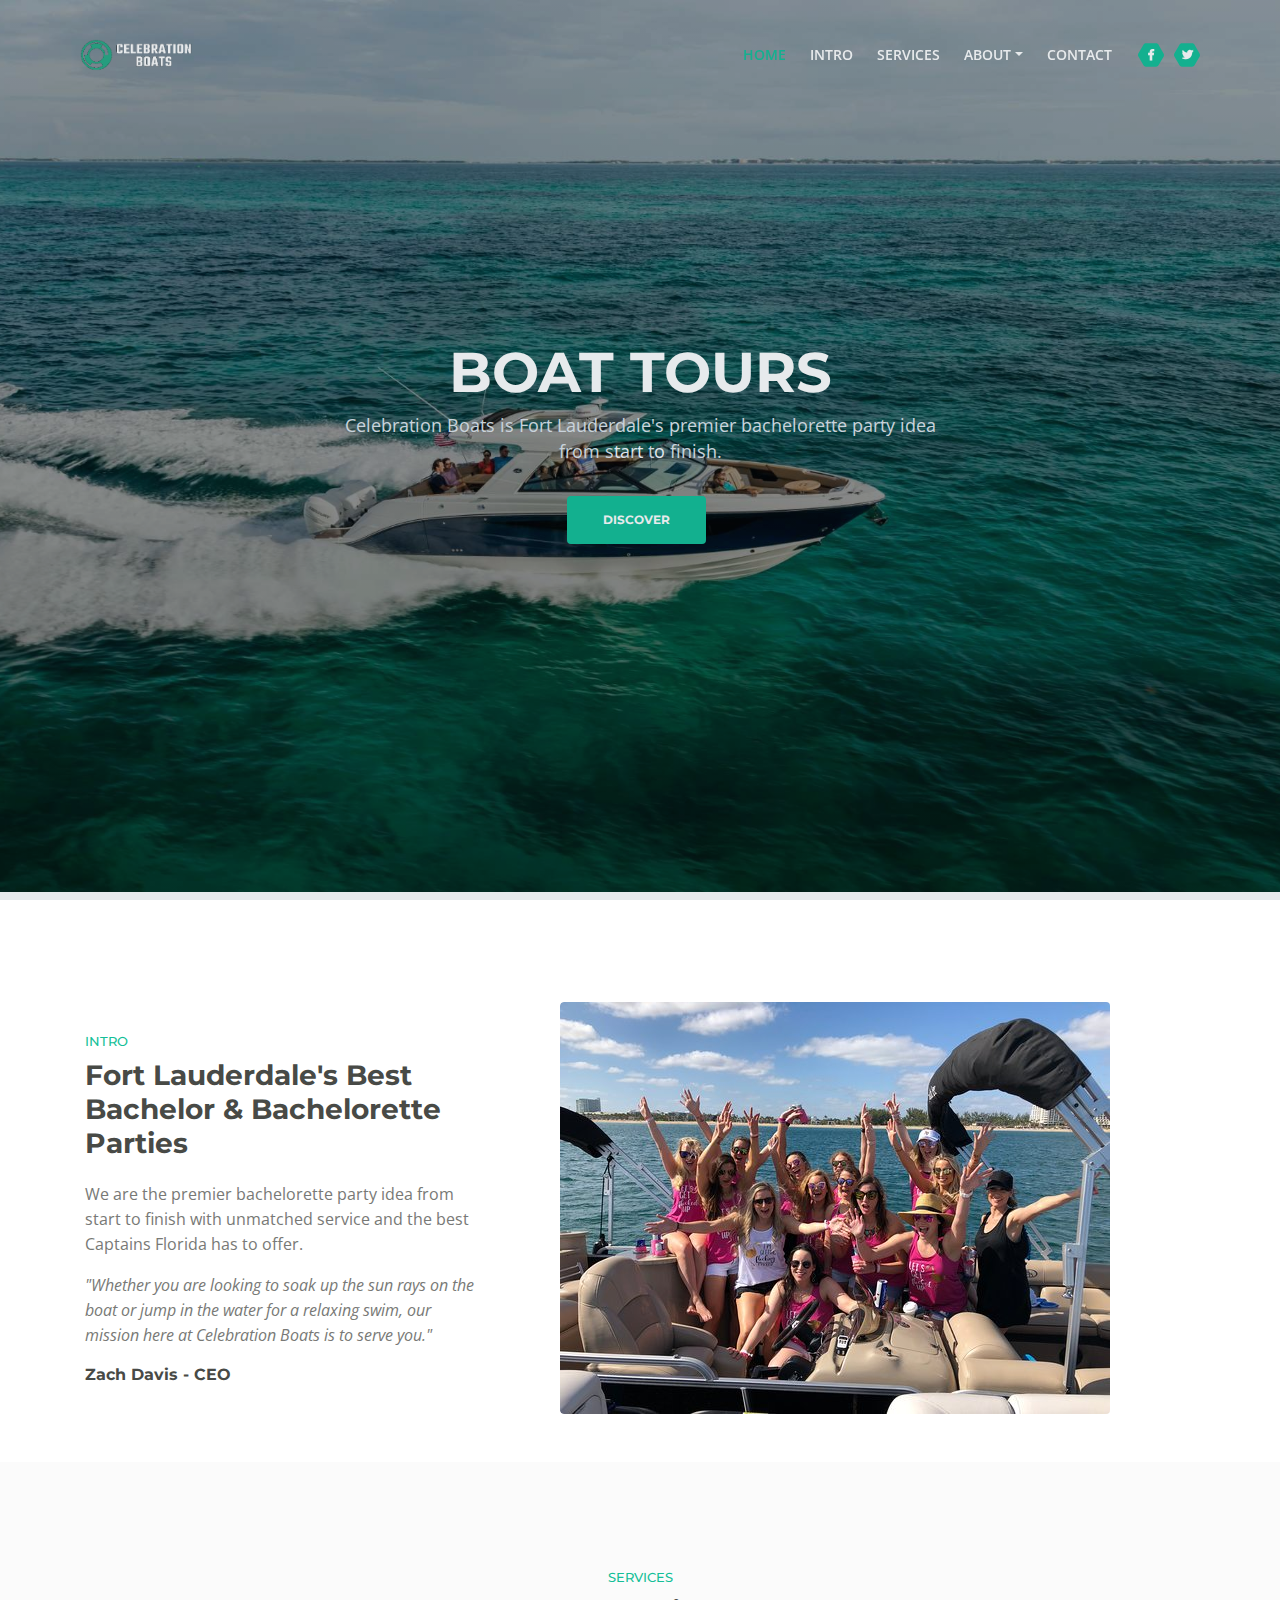
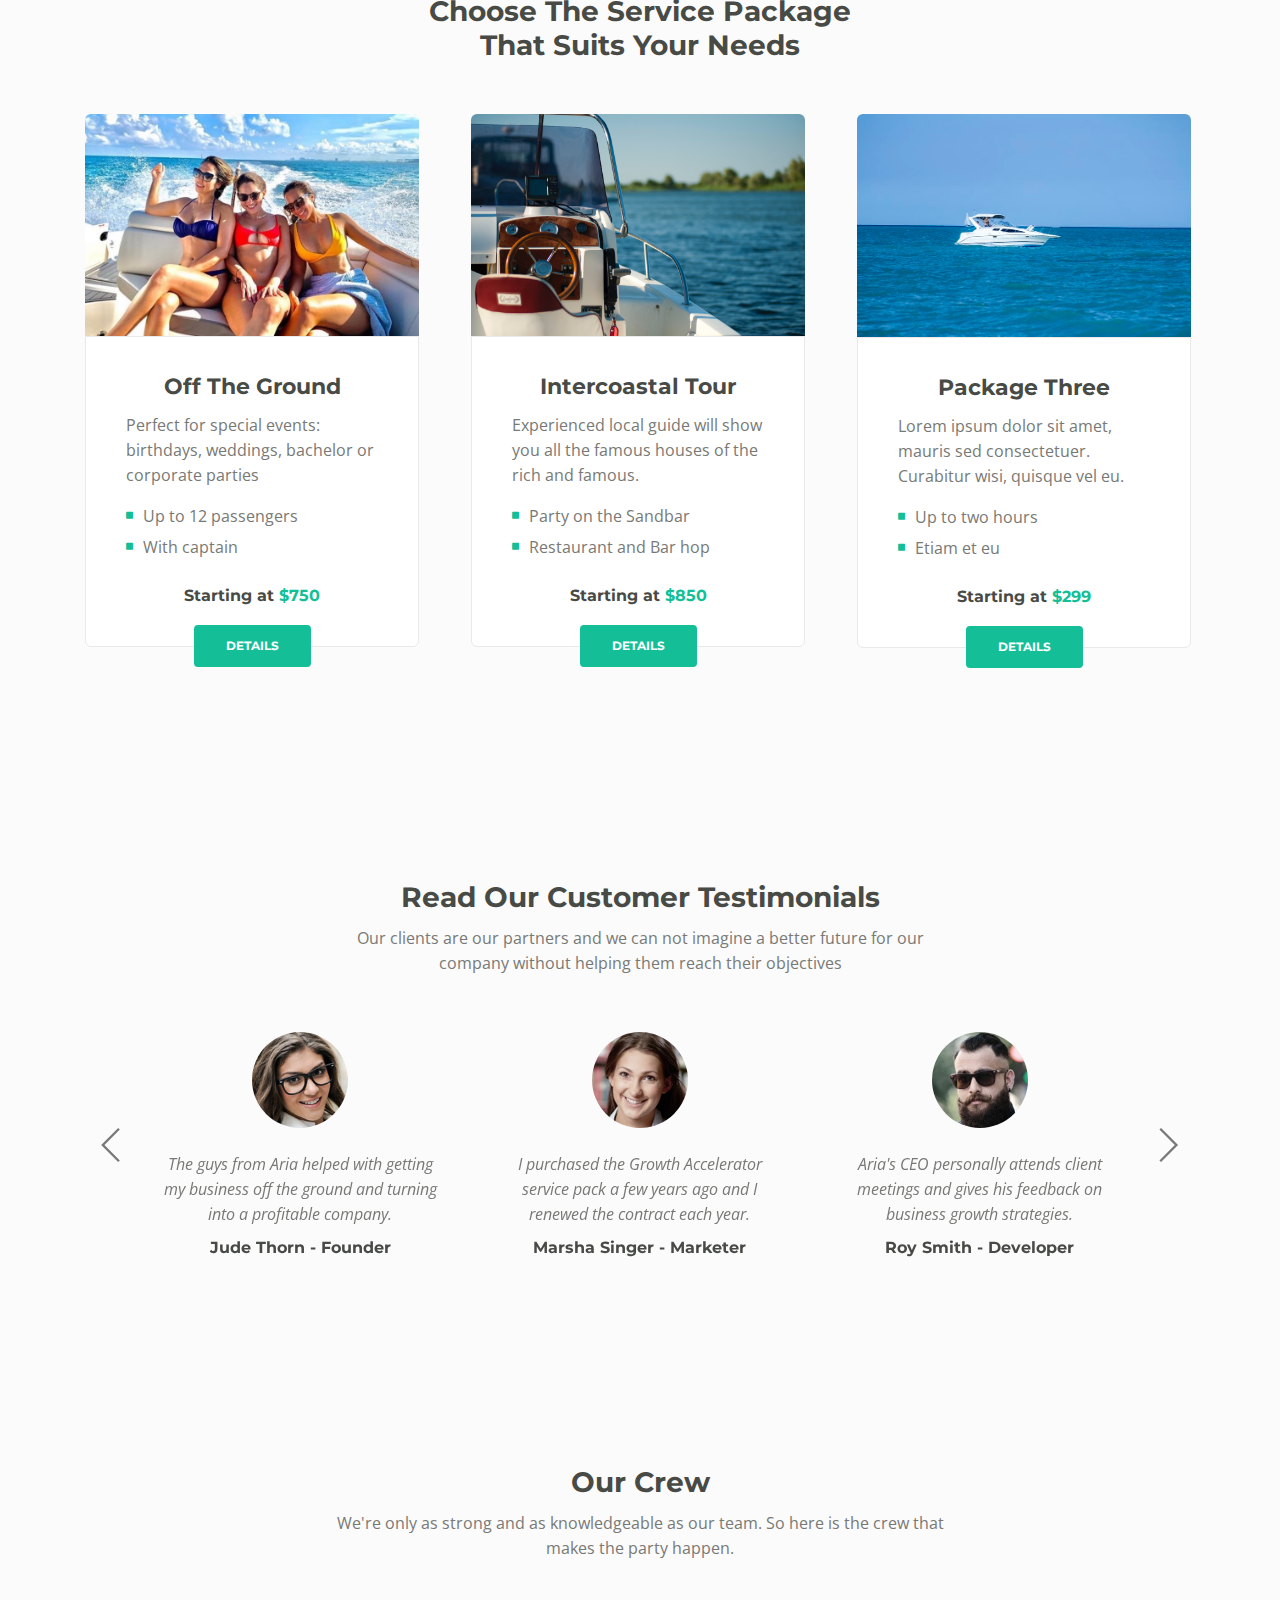
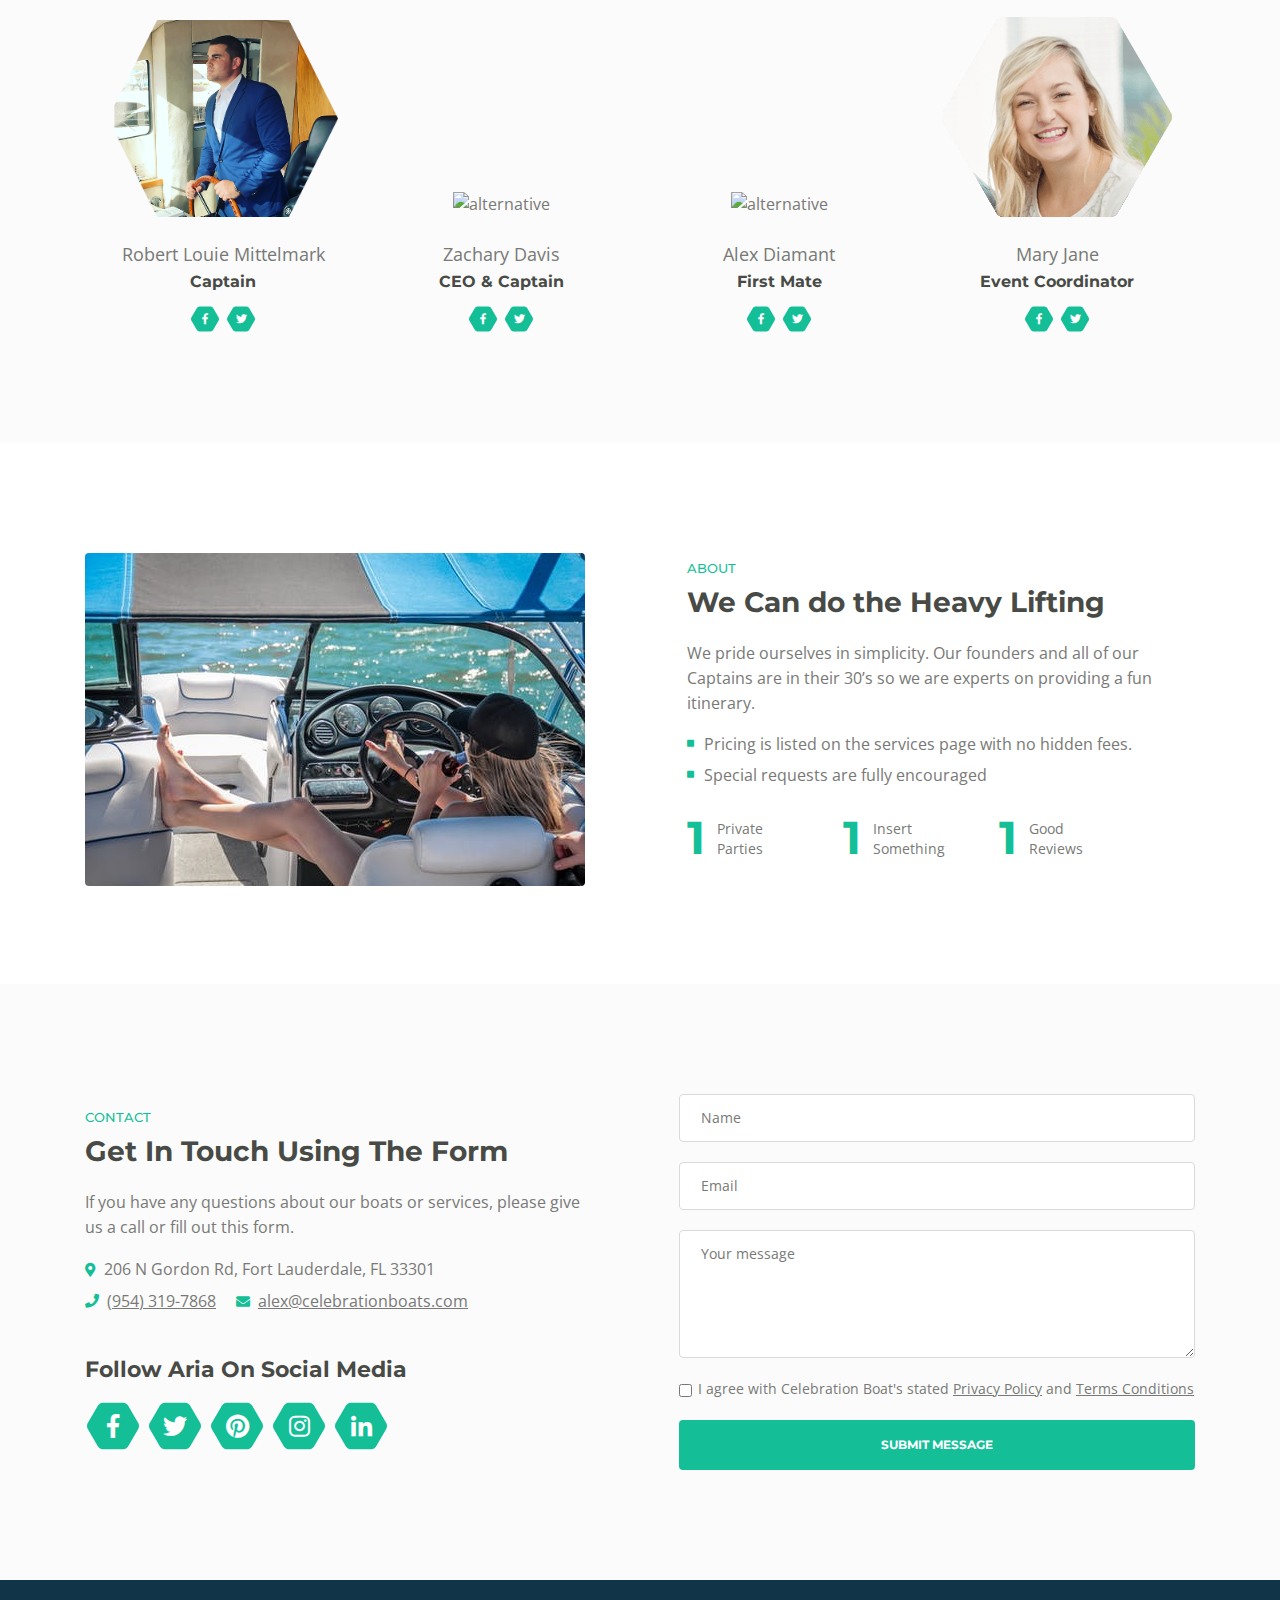
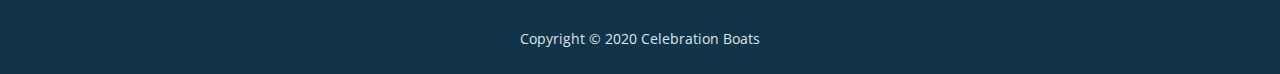
==== commit 0471037a: "Add files via upload" ====
--- a/index.html
+++ b/index.html
@@ -30,7 +30,7 @@
 	<link href="css/styles.css" rel="stylesheet">
 
 	<!-- Favicon  -->
-    <link rel="icon" href="images/favicon.png">
+    <link rel="icon" href="images/favicon-2.ico">
 </head>
 <body data-spy="scroll" data-target=".fixed-top">
 
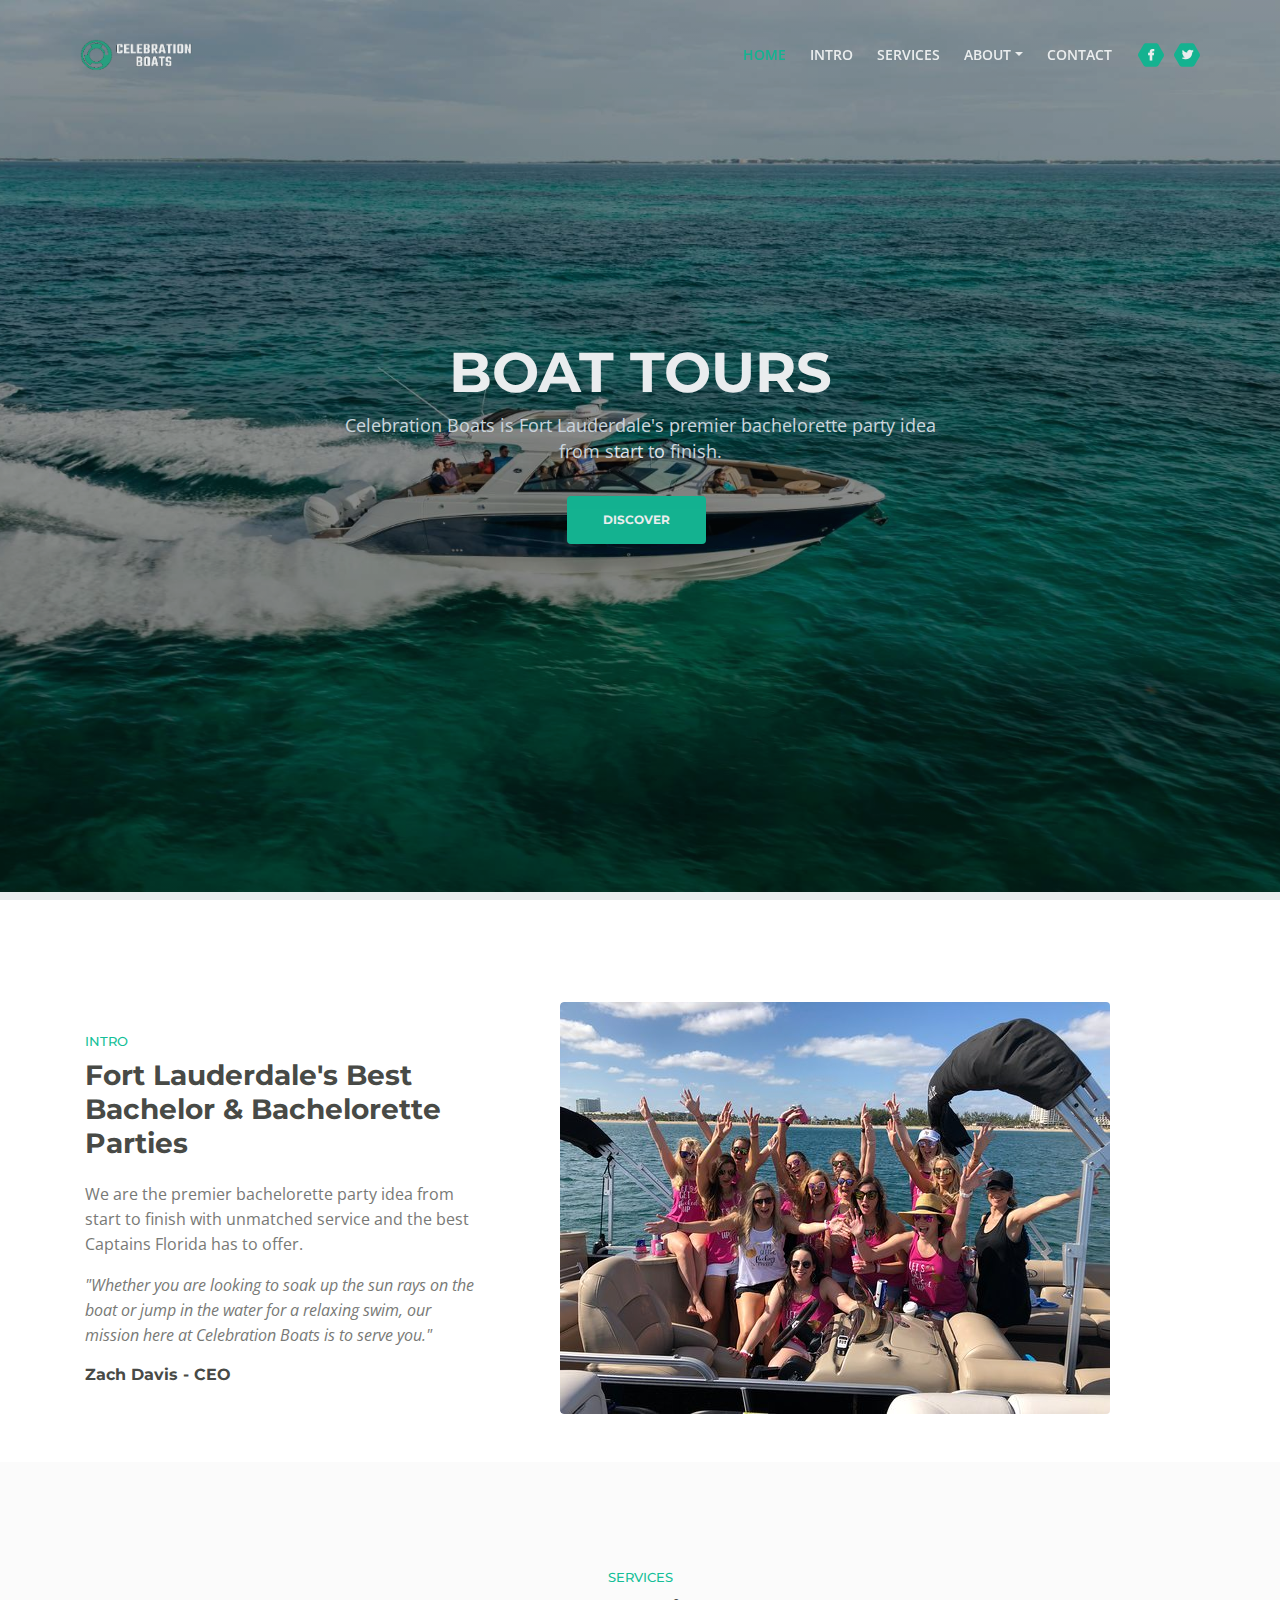
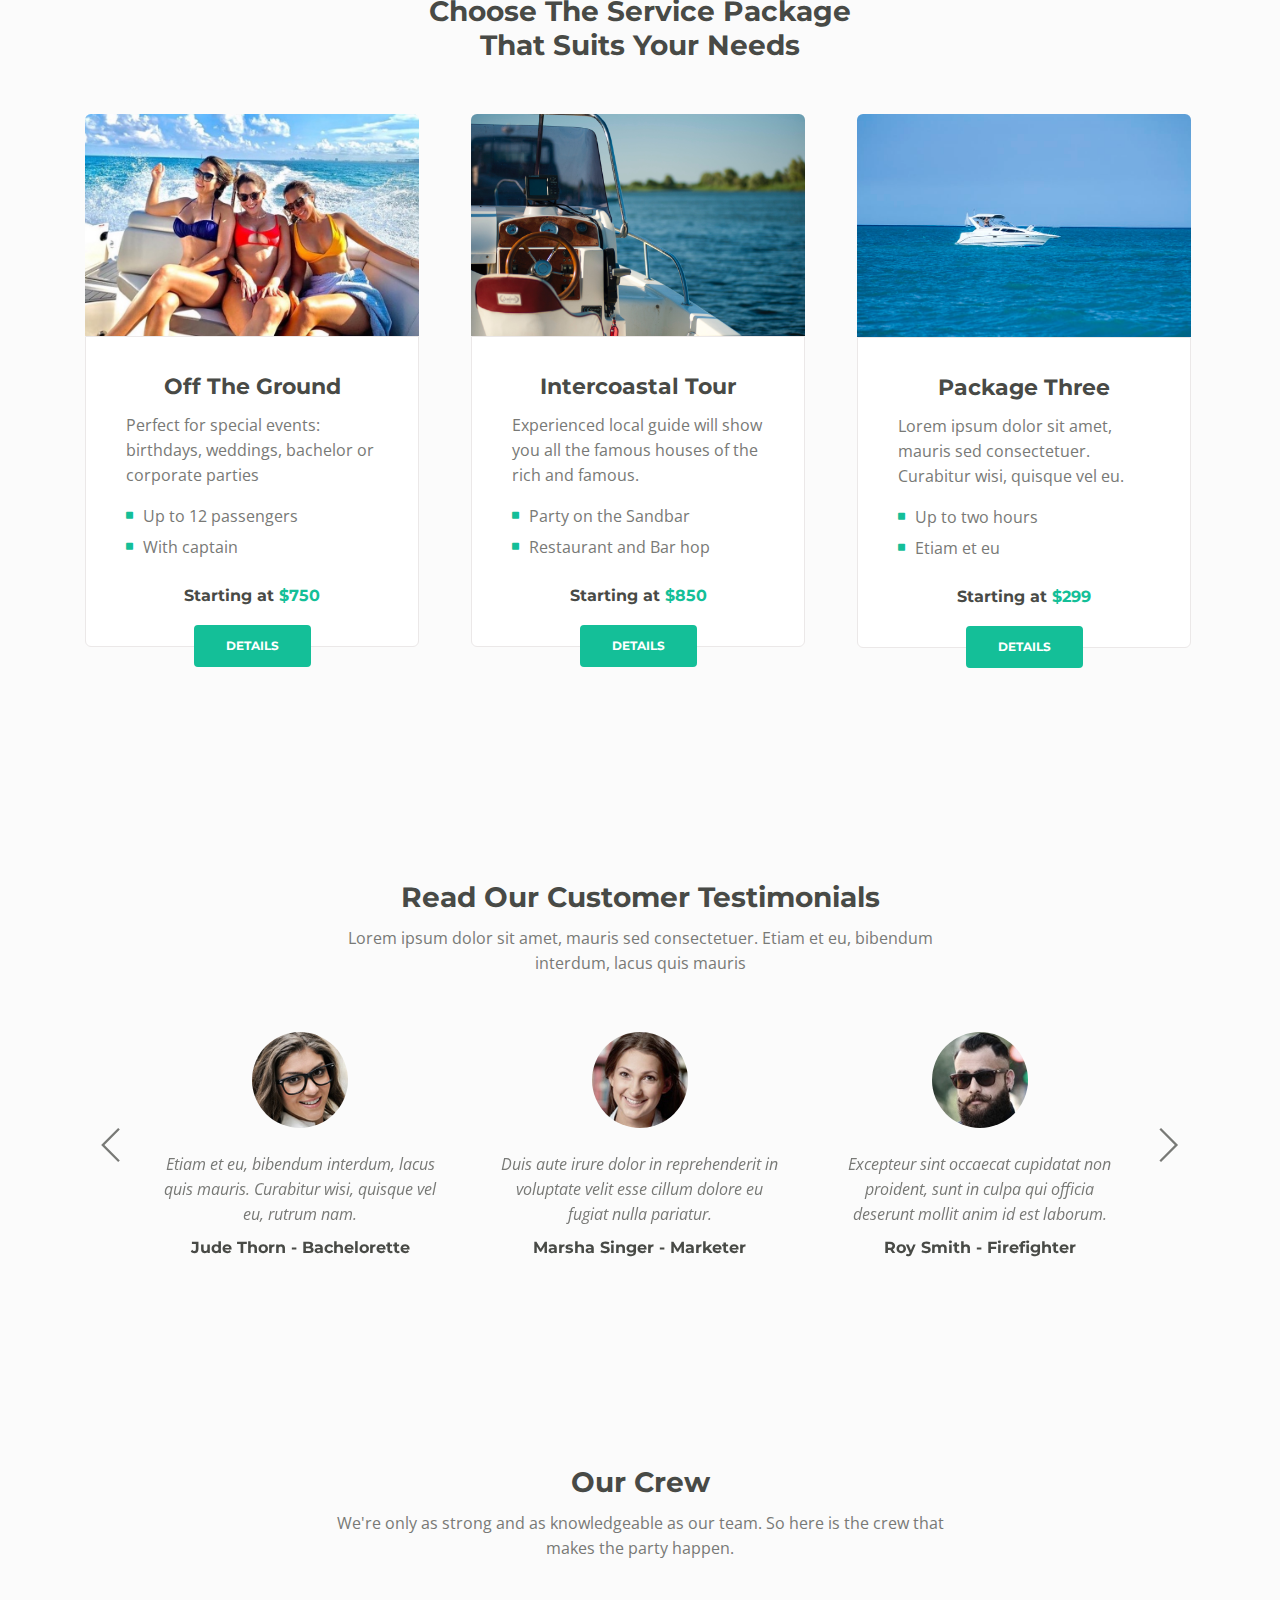
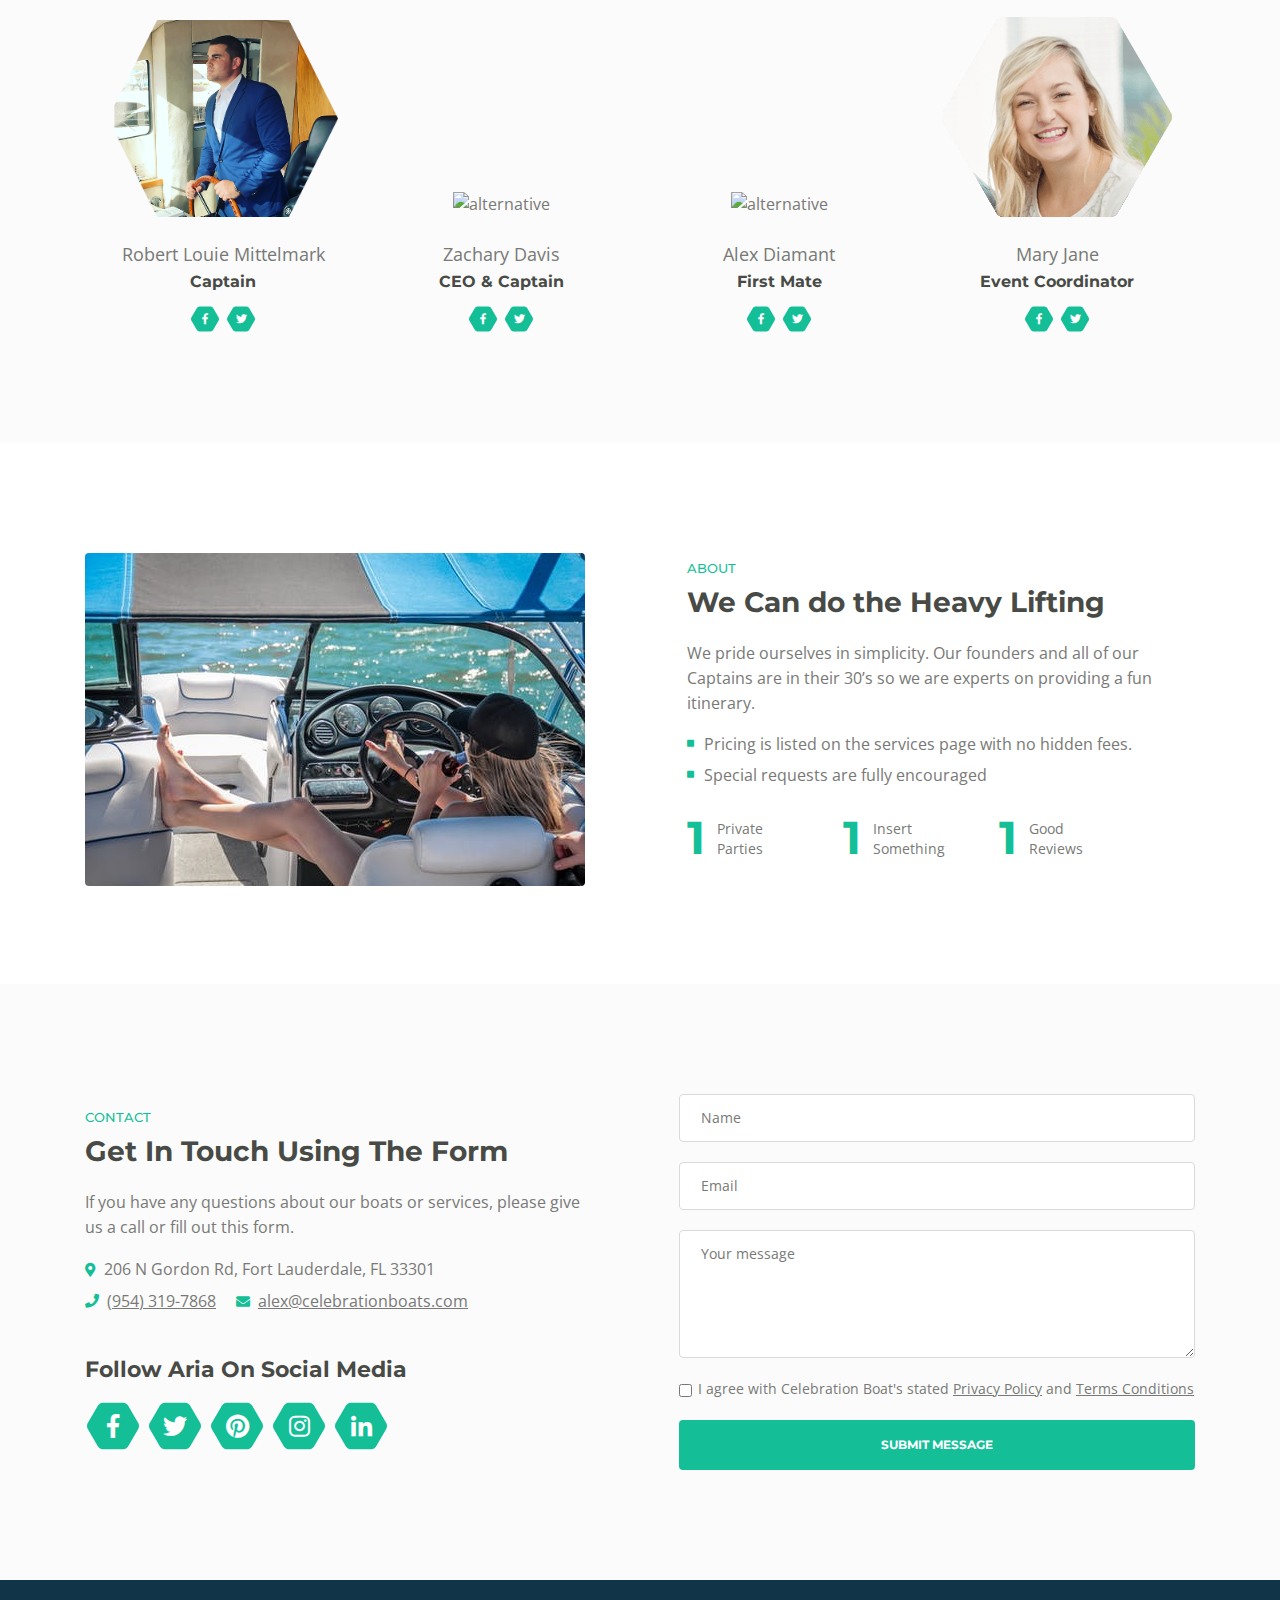
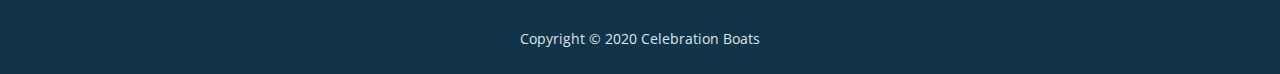
==== commit 6b44eaf7: "Add files via upload" ====
--- a/index.html
+++ b/index.html
@@ -256,7 +256,7 @@
             <div class="row">
                 <div class="col-lg-12">
                     <h2>Read Our Customer Testimonials</h2>
-                    <p class="p-heading">Our clients are our partners and we can not imagine a better future for our company without helping them reach their objectives</p>
+                    <p class="p-heading">Lorem ipsum dolor sit amet, mauris sed consectetuer. Etiam et eu, bibendum interdum, lacus quis mauris</p>
                 </div> <!-- end of col -->
             </div> <!-- end of row -->
             <div class="row">
@@ -272,8 +272,8 @@
                                     <div class="card">
                                         <img class="card-image" src="images/testimonial-1.jpg" alt="alternative">
                                         <div class="card-body">
-                                            <div class="testimonial-text">The guys from Aria helped with getting my business off the ground and turning into a profitable company.</div>
-                                            <div class="testimonial-author">Jude Thorn - Founder</div>
+                                            <div class="testimonial-text">Etiam et eu, bibendum interdum, lacus quis mauris. Curabitur wisi, quisque vel eu, rutrum nam.</div>
+                                            <div class="testimonial-author">Jude Thorn - Bachelorette</div>
                                         </div>
                                     </div>
                                 </div> <!-- end of swiper-slide -->
@@ -284,7 +284,7 @@
                                     <div class="card">
                                         <img class="card-image" src="images/testimonial-2.jpg" alt="alternative">
                                         <div class="card-body">
-                                            <div class="testimonial-text">I purchased the Growth Accelerator service pack a few years ago and I renewed the contract each year. </div>
+                                            <div class="testimonial-text">Duis aute irure dolor in reprehenderit in voluptate velit esse cillum dolore eu fugiat nulla pariatur. </div>
                                             <div class="testimonial-author">Marsha Singer - Marketer</div>
                                         </div>
                                     </div>
@@ -296,8 +296,8 @@
                                     <div class="card">
                                         <img class="card-image" src="images/testimonial-3.jpg" alt="alternative">
                                         <div class="card-body">
-                                            <div class="testimonial-text">Aria's CEO personally attends client meetings and gives his feedback on business growth strategies.</div>
-                                            <div class="testimonial-author">Roy Smith - Developer</div>
+                                            <div class="testimonial-text">Excepteur sint occaecat cupidatat non proident, sunt in culpa qui officia deserunt mollit anim id est laborum.</div>
+                                            <div class="testimonial-author">Roy Smith - Firefighter</div>
                                         </div>
                                     </div>
                                 </div> <!-- end of swiper-slide -->
@@ -308,8 +308,8 @@
                                     <div class="card">
                                         <img class="card-image" src="images/testimonial-4.jpg" alt="alternative">
                                         <div class="card-body">
-                                            <div class="testimonial-text">At the beginning I thought the prices are a little high for what they offer but they over deliver each and every time.</div>
-                                            <div class="testimonial-author">Ronald Spice - Owner</div>
+                                            <div class="testimonial-text">Id nibh tortor id aliquet lectus proin nibh. Egestas congue quisque egestas diam in.</div>
+                                            <div class="testimonial-author">Ronald Spice - Lawyer</div>
                                         </div>
                                     </div>
                                 </div> <!-- end of swiper-slide -->
@@ -320,7 +320,7 @@
                                     <div class="card">
                                         <img class="card-image" src="images/testimonial-5.jpg" alt="alternative">
                                         <div class="card-body">
-                                            <div class="testimonial-text">I recommend Aria to every business owner or growth leader that wants to take his company to the next level.</div>
+                                            <div class="testimonial-text">I recommend Celebration Boats to every bachelorette that wants to party like a rockstar.</div>
                                             <div class="testimonial-author">Lindsay Rune - Manager</div>
                                         </div>
                                     </div>
@@ -332,7 +332,7 @@
                                     <div class="card">
                                         <img class="card-image" src="images/testimonial-6.jpg" alt="alternative">
                                         <div class="card-body">
-                                            <div class="testimonial-text">My goals for using Aria's services seemed high when I first set them but they've met them with no problems.</div>
+                                            <div class="testimonial-text">Vulputate sapien nec sagittis aliquam malesuada bibendum arcu vitae elementum.</div>
                                             <div class="testimonial-author">Ann Black - Consultant</div>
                                         </div>
                                     </div>
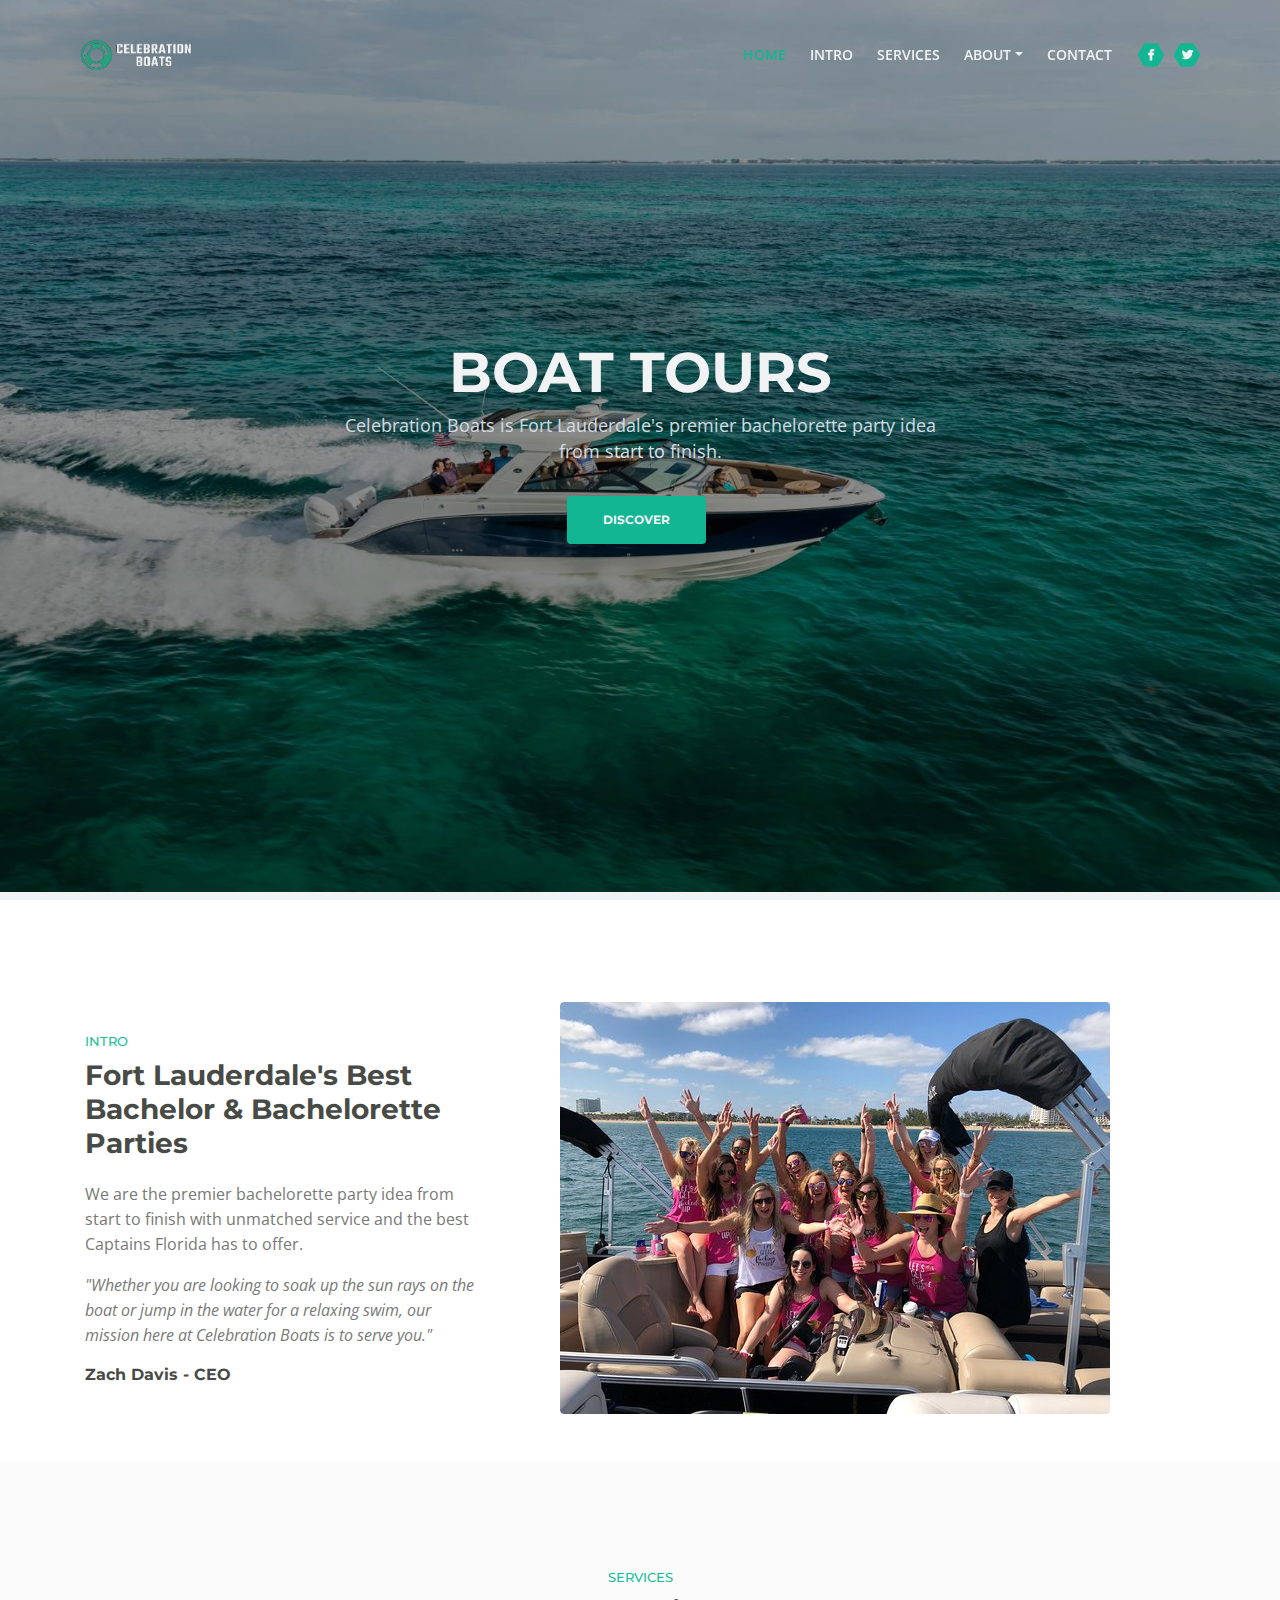
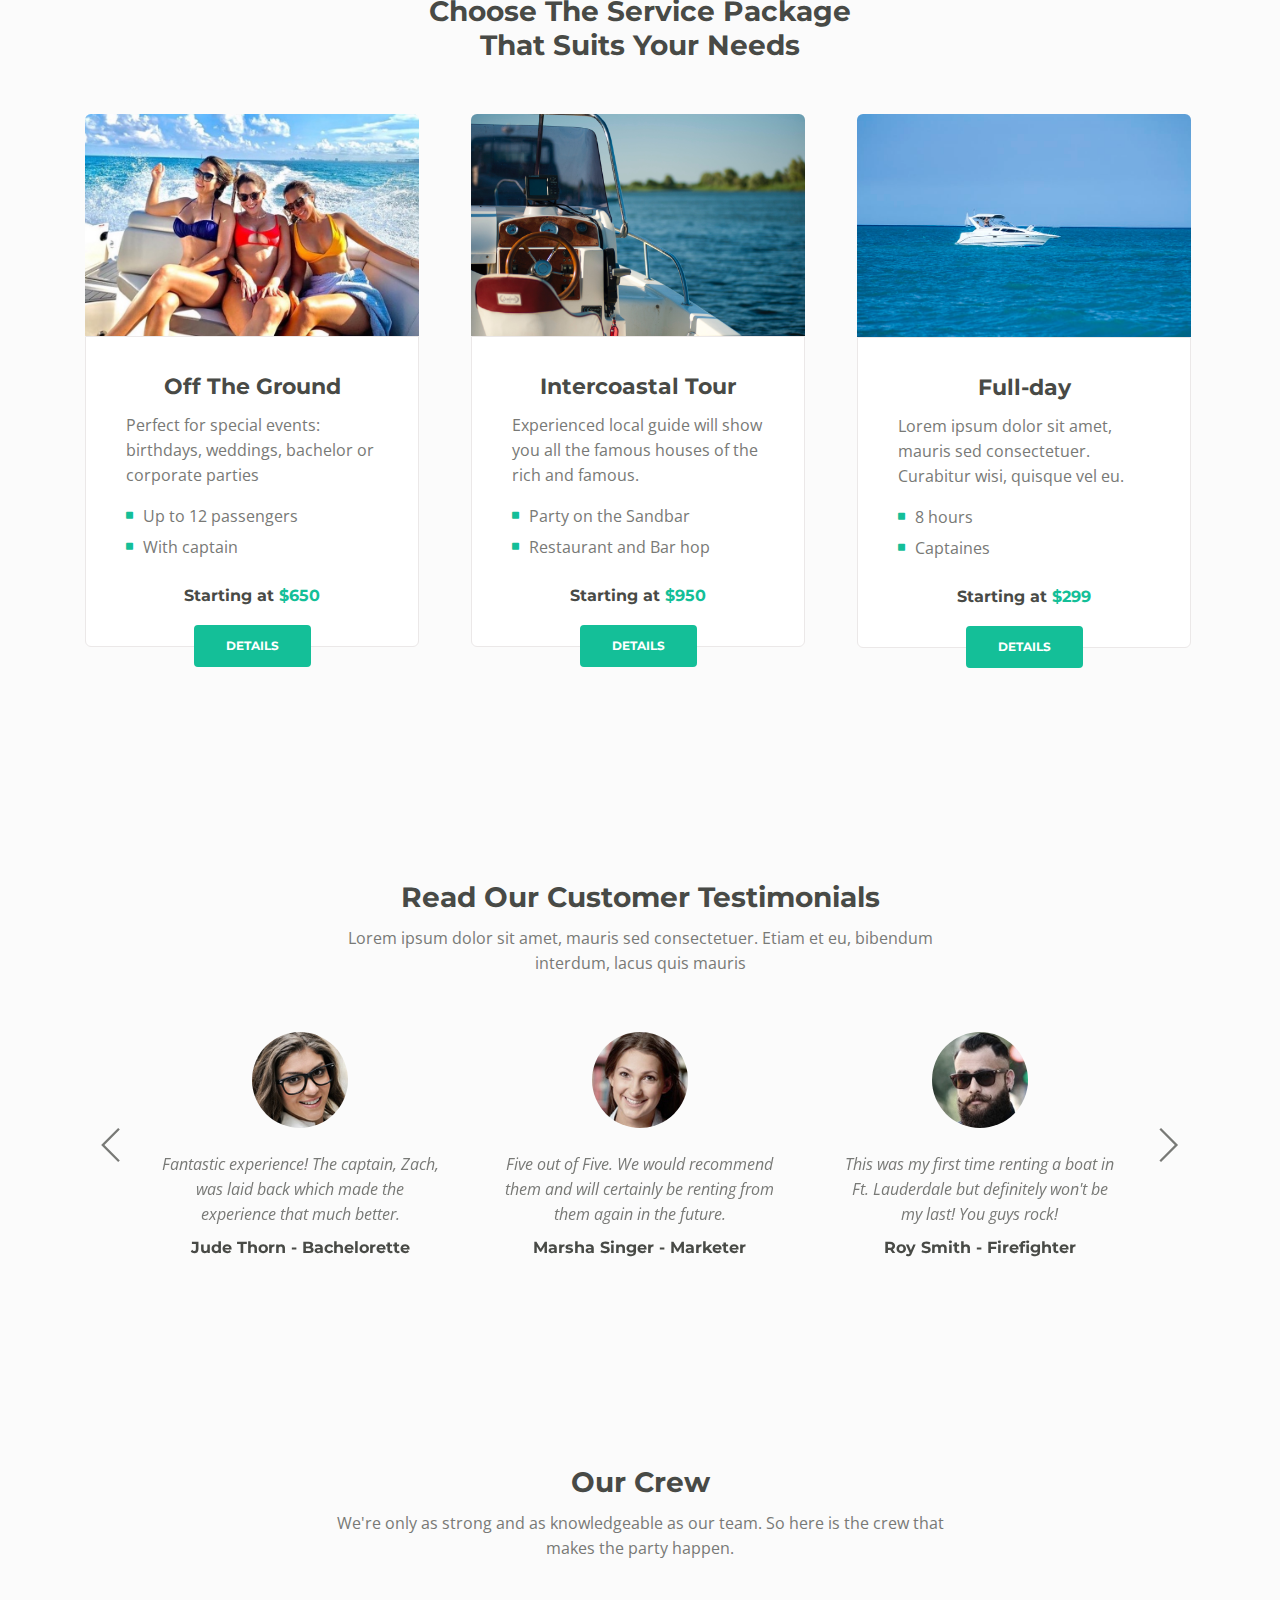
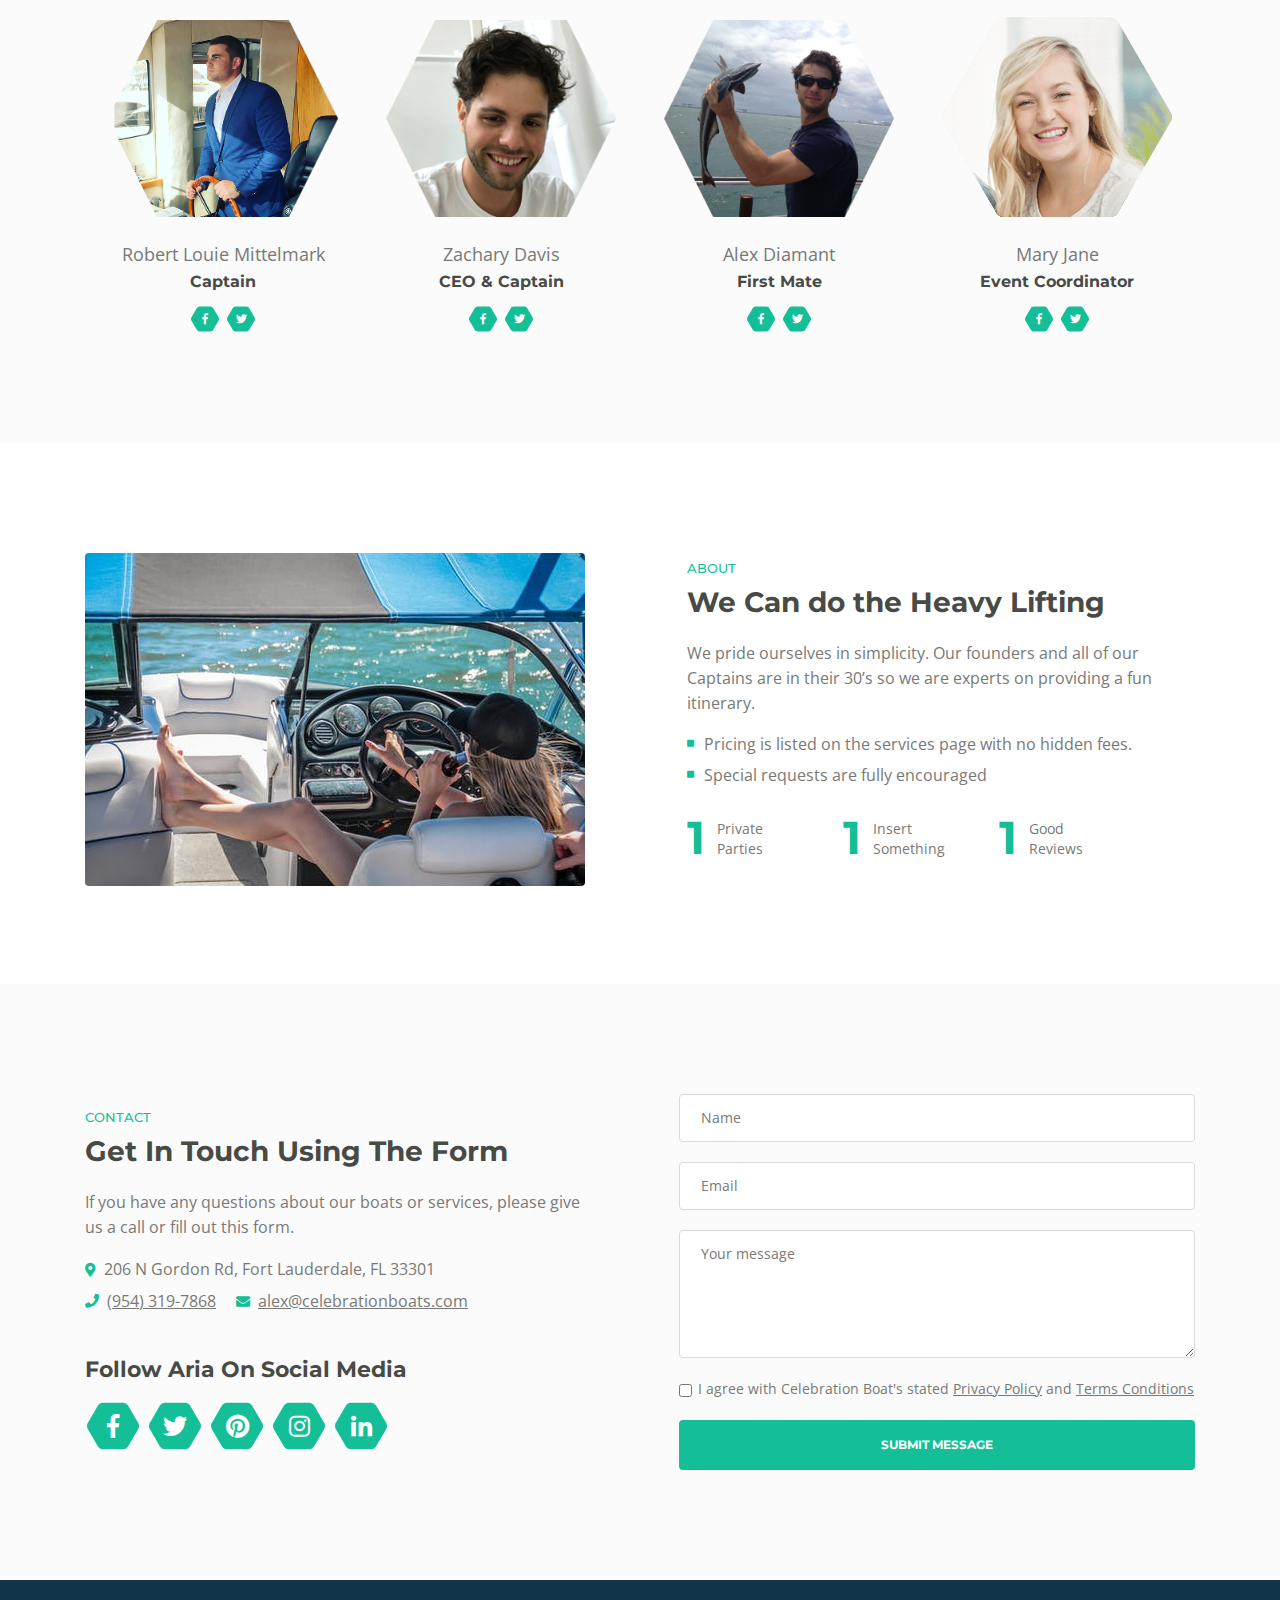
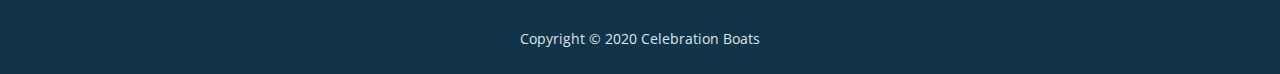
==== commit 24cfca56: "Add files via upload" ====
--- a/index.html
+++ b/index.html
@@ -182,7 +182,7 @@
                                     <div class="media-body">With captain</div>
                                 </li>
                             </ul>
-                            <p class="price">Starting at <span>$750</span></p>
+                            <p class="price">Starting at <span>$650</span></p>
                         </div>
                         <div class="button-container">
                             <a class="btn-solid-reg page-scroll" href="#callMe">DETAILS</a>
@@ -208,7 +208,7 @@
                                     <div class="media-body">Restaurant and Bar hop</div>
                                 </li>
                             </ul>
-                            <p class="price">Starting at <span>$850</span></p>
+                            <p class="price">Starting at <span>$950</span></p>
                         </div>
                         <div class="button-container">
                             <a class="btn-solid-reg page-scroll" href="#callMe">DETAILS</a>
@@ -222,16 +222,16 @@
                             <img class="img-fluid" src="images/services-3-3.jpeg" alt="alternative">
                         </div>
                         <div class="card-body">
-                            <h3 class="card-title">Package Three</h3>
+                            <h3 class="card-title">Full-day</h3>
                             <p>Lorem ipsum dolor sit amet, mauris sed consectetuer. Curabitur wisi, quisque vel eu.</p>
                             <ul class="list-unstyled li-space-lg">
                                 <li class="media">
                                     <i class="fas fa-square"></i>
-                                    <div class="media-body">Up to two hours</div>
+                                    <div class="media-body">8 hours</div>
                                 </li>
                                 <li class="media">
                                     <i class="fas fa-square"></i>
-                                    <div class="media-body">Etiam et eu</div>
+                                    <div class="media-body">Captaines</div>
                                 </li>
                             </ul>
                             <p class="price">Starting at <span>$299</span></p>
@@ -272,7 +272,7 @@
                                     <div class="card">
                                         <img class="card-image" src="images/testimonial-1.jpg" alt="alternative">
                                         <div class="card-body">
-                                            <div class="testimonial-text">Etiam et eu, bibendum interdum, lacus quis mauris. Curabitur wisi, quisque vel eu, rutrum nam.</div>
+                                            <div class="testimonial-text">Fantastic experience! The captain, Zach, was laid back which made the experience that much better.</div>
                                             <div class="testimonial-author">Jude Thorn - Bachelorette</div>
                                         </div>
                                     </div>
@@ -284,7 +284,7 @@
                                     <div class="card">
                                         <img class="card-image" src="images/testimonial-2.jpg" alt="alternative">
                                         <div class="card-body">
-                                            <div class="testimonial-text">Duis aute irure dolor in reprehenderit in voluptate velit esse cillum dolore eu fugiat nulla pariatur. </div>
+                                            <div class="testimonial-text">Five out of Five. We would recommend them and will certainly be renting from them again in the future.</div>
                                             <div class="testimonial-author">Marsha Singer - Marketer</div>
                                         </div>
                                     </div>
@@ -296,7 +296,7 @@
                                     <div class="card">
                                         <img class="card-image" src="images/testimonial-3.jpg" alt="alternative">
                                         <div class="card-body">
-                                            <div class="testimonial-text">Excepteur sint occaecat cupidatat non proident, sunt in culpa qui officia deserunt mollit anim id est laborum.</div>
+                                            <div class="testimonial-text">This was my first time renting a boat in Ft. Lauderdale but definitely won't be my last! You guys rock!</div>
                                             <div class="testimonial-author">Roy Smith - Firefighter</div>
                                         </div>
                                     </div>
@@ -308,7 +308,7 @@
                                     <div class="card">
                                         <img class="card-image" src="images/testimonial-4.jpg" alt="alternative">
                                         <div class="card-body">
-                                            <div class="testimonial-text">Id nibh tortor id aliquet lectus proin nibh. Egestas congue quisque egestas diam in.</div>
+                                            <div class="testimonial-text">I recommend Celebration Boats to every bachelorette that wants to party like a rockstar.</div>
                                             <div class="testimonial-author">Ronald Spice - Lawyer</div>
                                         </div>
                                     </div>
@@ -320,7 +320,7 @@
                                     <div class="card">
                                         <img class="card-image" src="images/testimonial-5.jpg" alt="alternative">
                                         <div class="card-body">
-                                            <div class="testimonial-text">I recommend Celebration Boats to every bachelorette that wants to party like a rockstar.</div>
+                                            <div class="testimonial-text">We were celebrating a girlfriend's birthday and we couldn’t have asked for a better party.</div>
                                             <div class="testimonial-author">Lindsay Rune - Manager</div>
                                         </div>
                                     </div>
@@ -332,7 +332,7 @@
                                     <div class="card">
                                         <img class="card-image" src="images/testimonial-6.jpg" alt="alternative">
                                         <div class="card-body">
-                                            <div class="testimonial-text">Vulputate sapien nec sagittis aliquam malesuada bibendum arcu vitae elementum.</div>
+                                            <div class="testimonial-text">Everything was exactly what was described. Beautiful boat. Will definitely do this again!</div>
                                             <div class="testimonial-author">Ann Black - Consultant</div>
                                         </div>
                                     </div>
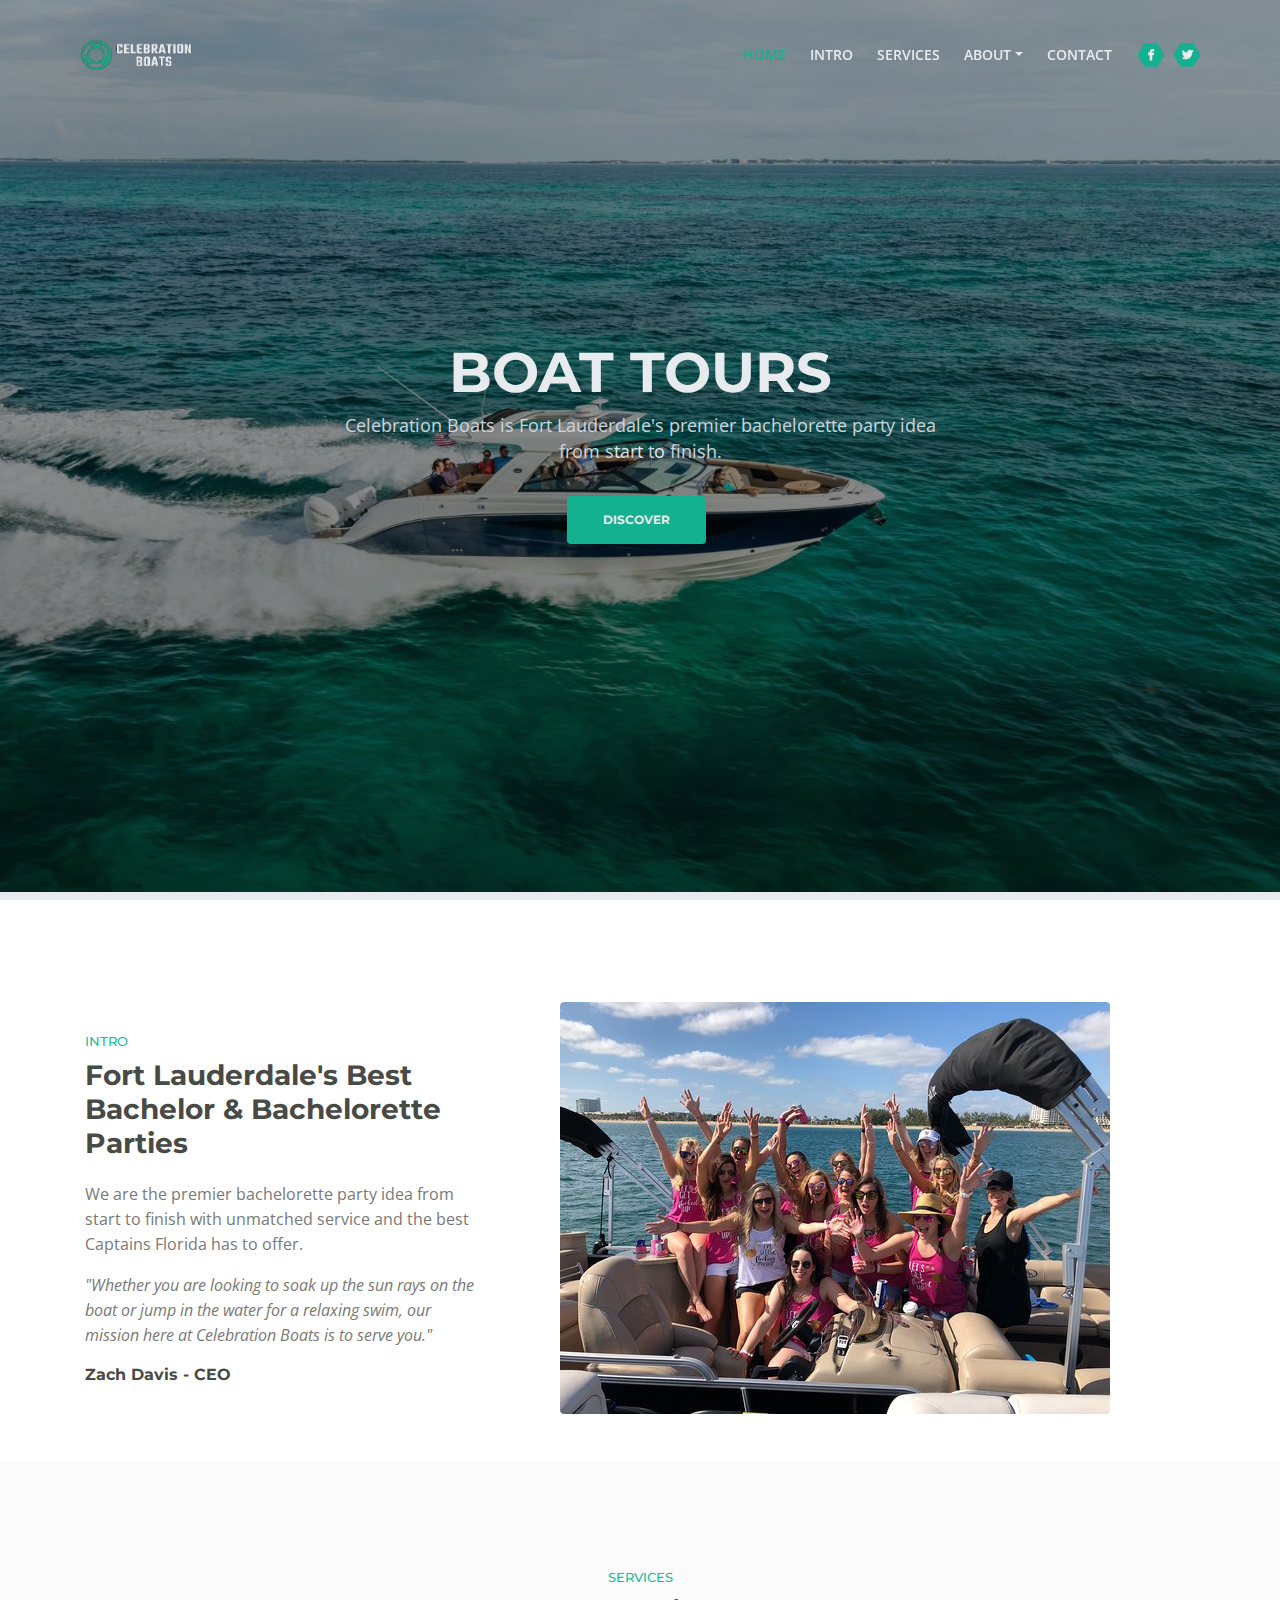
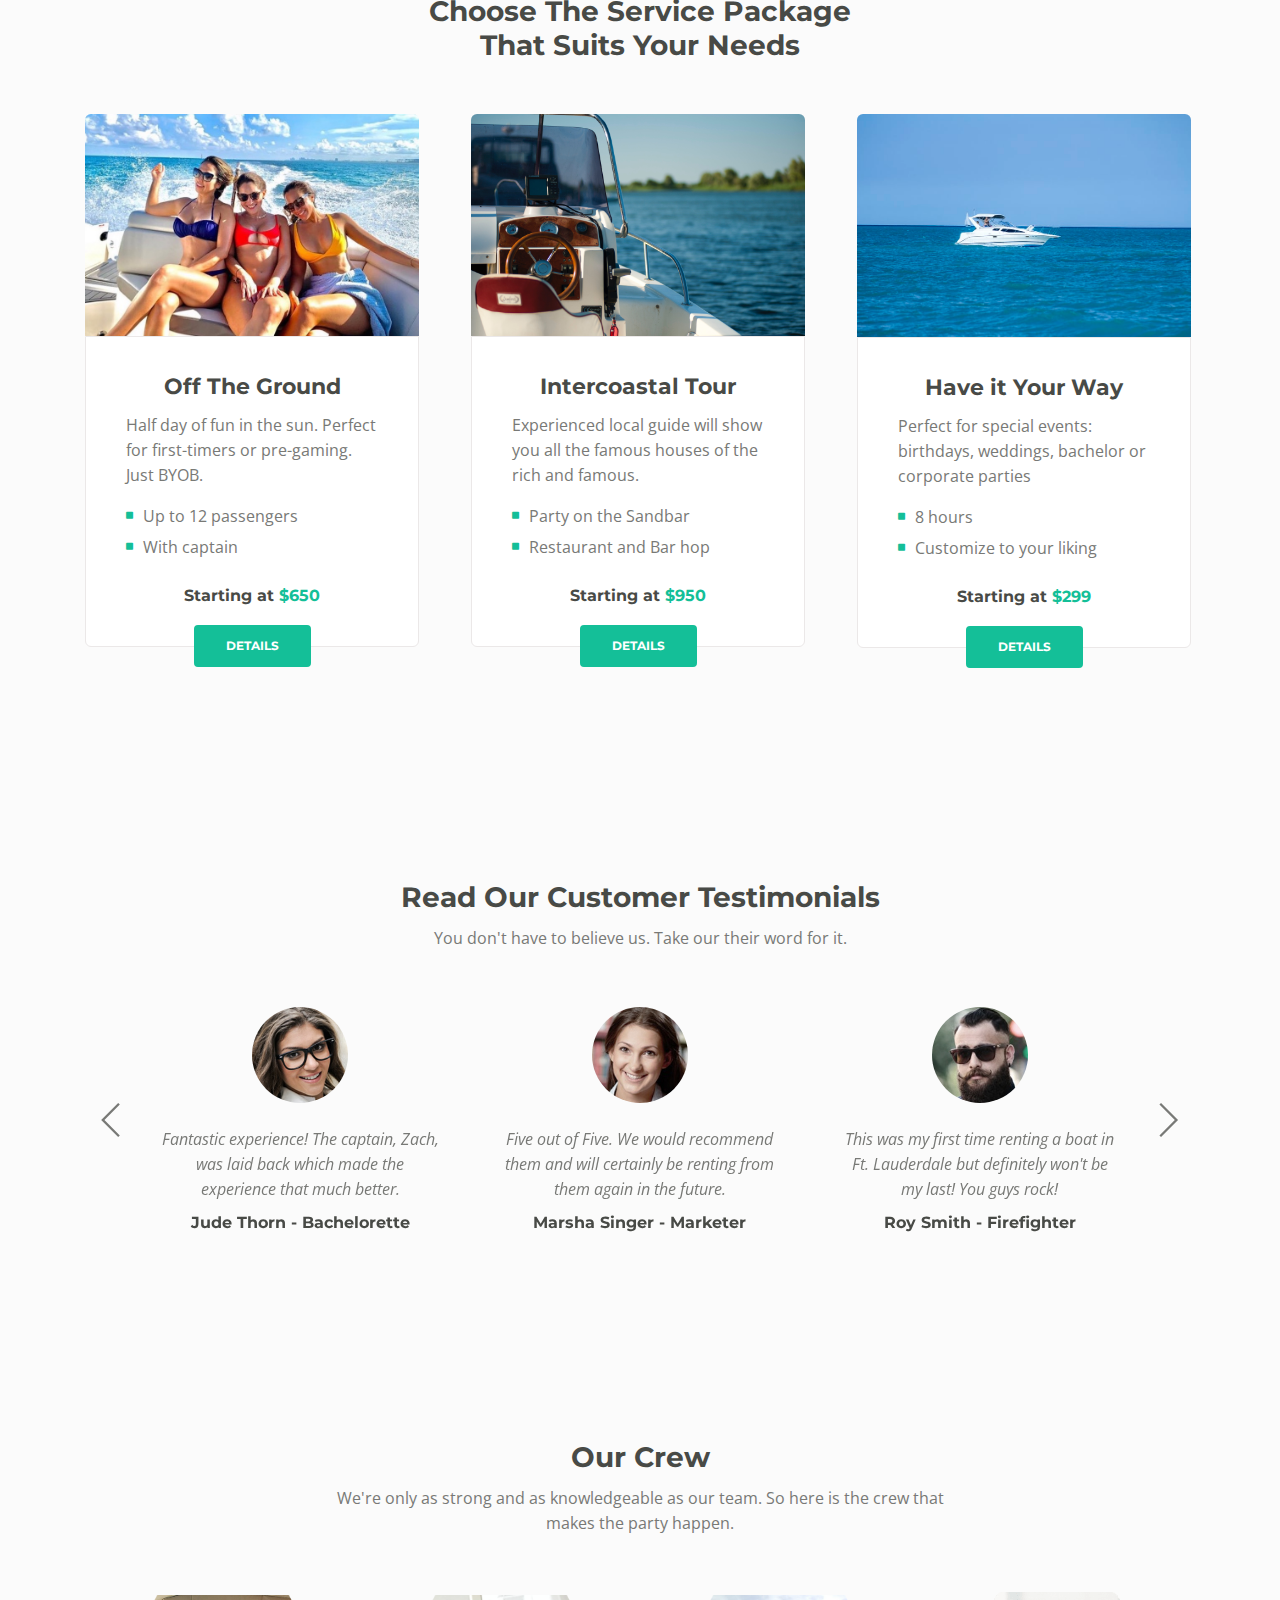
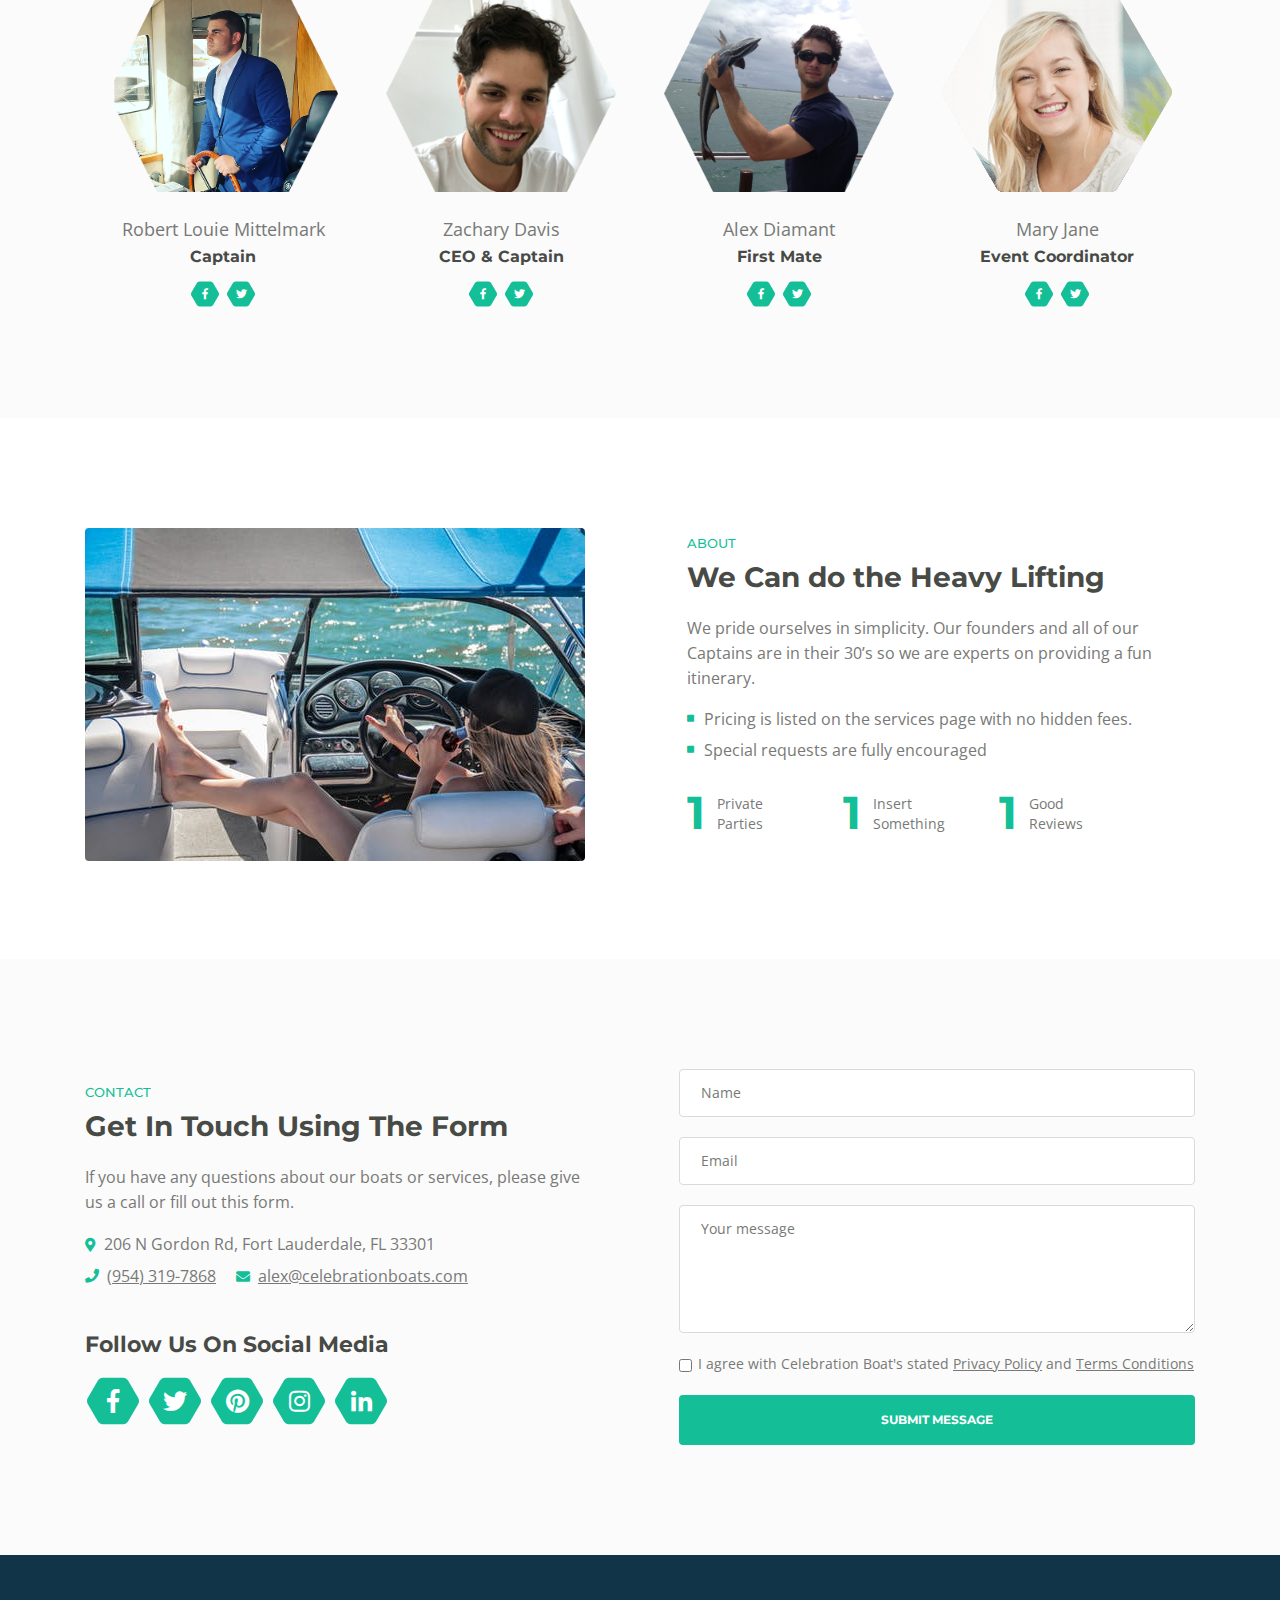
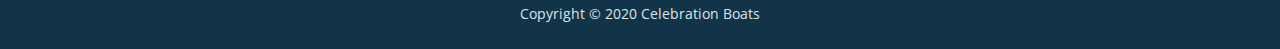
==== commit 7b00efc2: "Add files via upload" ====
--- a/index.html
+++ b/index.html
@@ -5,7 +5,7 @@
     <meta name="viewport" content="width=device-width, initial-scale=1, shrink-to-fit=no">
 
     <!-- SEO Meta Tags -->
-    <meta name="description" content="Aria is a business focused HTML landing page template built with Bootstrap to help you create lead generation websites for companies and their services.">
+    <meta name="description" content="Celebration Boats is Fort Lauderdale's premier party boat charter service from start to finish.">
     <meta name="author" content="Inovatik">
 
     <!-- OG Meta Tags to improve the way the post looks when you share the page on LinkedIn, Facebook, Google+ -->
@@ -171,7 +171,7 @@
                         </div>
                         <div class="card-body">
                             <h3 class="card-title">Off The Ground</h3>
-                            <p>Perfect for special events: birthdays, weddings, bachelor or corporate parties</p>
+                            <p>Half day of fun in the sun. Perfect for first-timers or pre-gaming. Just BYOB.</p>
                             <ul class="list-unstyled li-space-lg">
                                 <li class="media">
                                     <i class="fas fa-square"></i>
@@ -222,8 +222,8 @@
                             <img class="img-fluid" src="images/services-3-3.jpeg" alt="alternative">
                         </div>
                         <div class="card-body">
-                            <h3 class="card-title">Full-day</h3>
-                            <p>Lorem ipsum dolor sit amet, mauris sed consectetuer. Curabitur wisi, quisque vel eu.</p>
+                            <h3 class="card-title">Have it Your Way</h3>
+                            <p>Perfect for special events: birthdays, weddings, bachelor or corporate parties</p>
                             <ul class="list-unstyled li-space-lg">
                                 <li class="media">
                                     <i class="fas fa-square"></i>
@@ -231,7 +231,7 @@
                                 </li>
                                 <li class="media">
                                     <i class="fas fa-square"></i>
-                                    <div class="media-body">Captaines</div>
+                                    <div class="media-body">Customize to your liking</div>
                                 </li>
                             </ul>
                             <p class="price">Starting at <span>$299</span></p>
@@ -256,7 +256,7 @@
             <div class="row">
                 <div class="col-lg-12">
                     <h2>Read Our Customer Testimonials</h2>
-                    <p class="p-heading">Lorem ipsum dolor sit amet, mauris sed consectetuer. Etiam et eu, bibendum interdum, lacus quis mauris</p>
+                    <p class="p-heading">You don't have to believe us. Take our their word for it.</p>
                 </div> <!-- end of col -->
             </div> <!-- end of row -->
             <div class="row">
@@ -537,7 +537,7 @@
                             <li><i class="fas fa-phone"></i><a href="tel:19543197868">(954) 319-7868‬</a></li>
                             <li><i class="fas fa-envelope"></i><a href="mailto:alex@celebrationboats.com">alex@celebrationboats.com</a></li>
                         </ul>
-                        <h3>Follow Aria On Social Media</h3>
+                        <h3>Follow Us On Social Media</h3>
 
                         <span class="fa-stack">
                             <a href="#your-link">
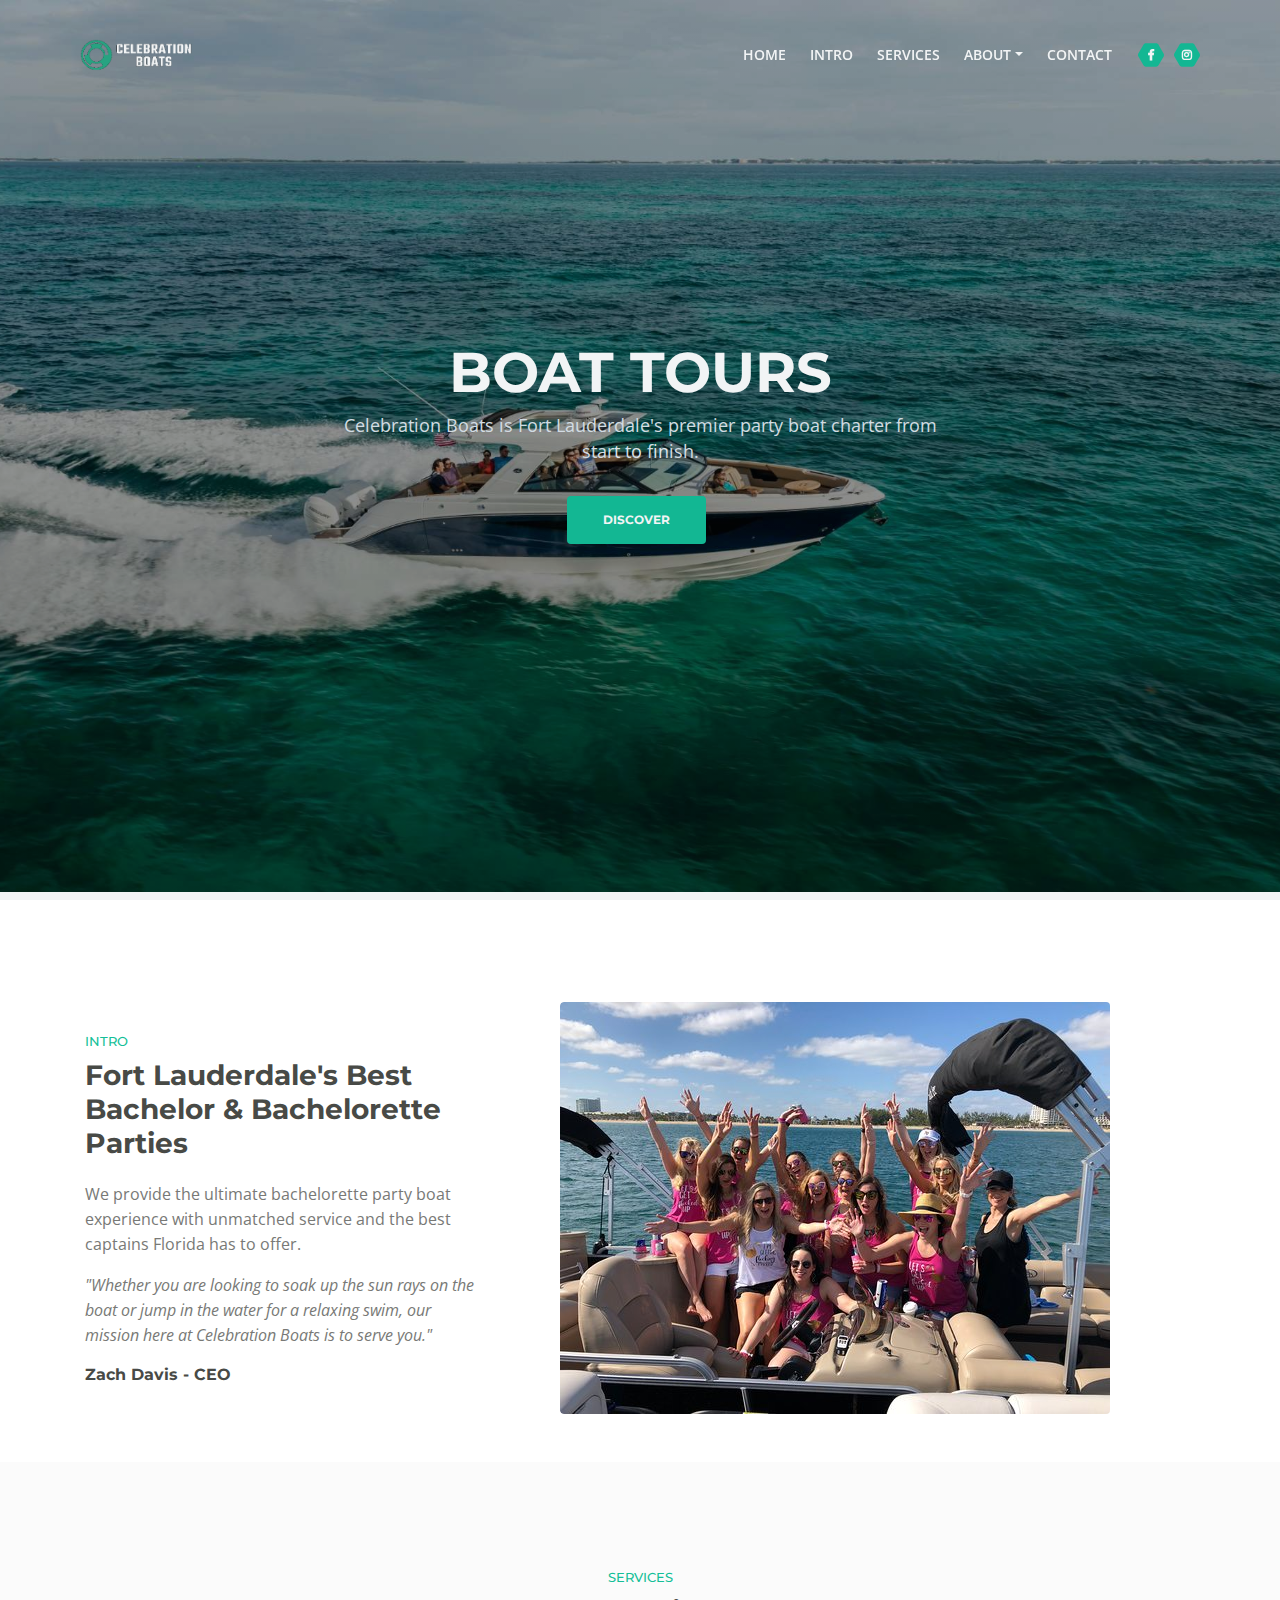
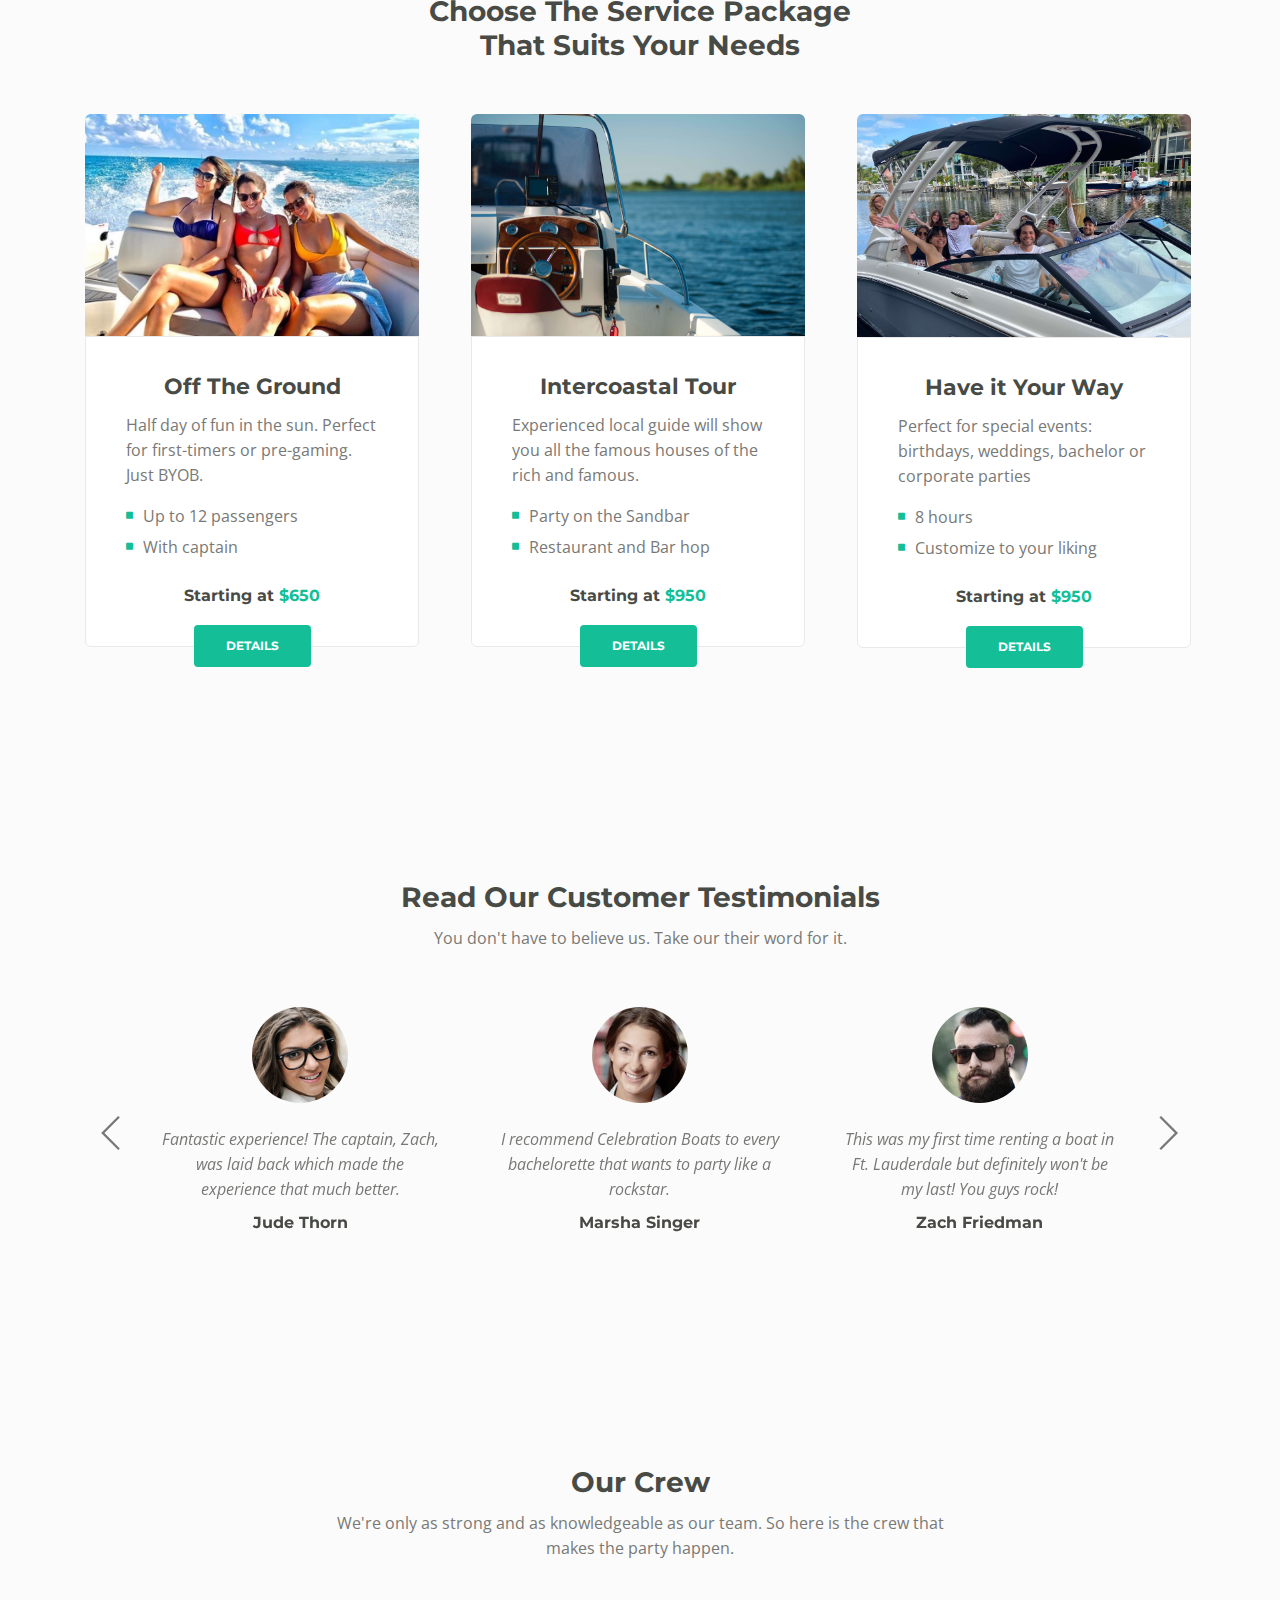
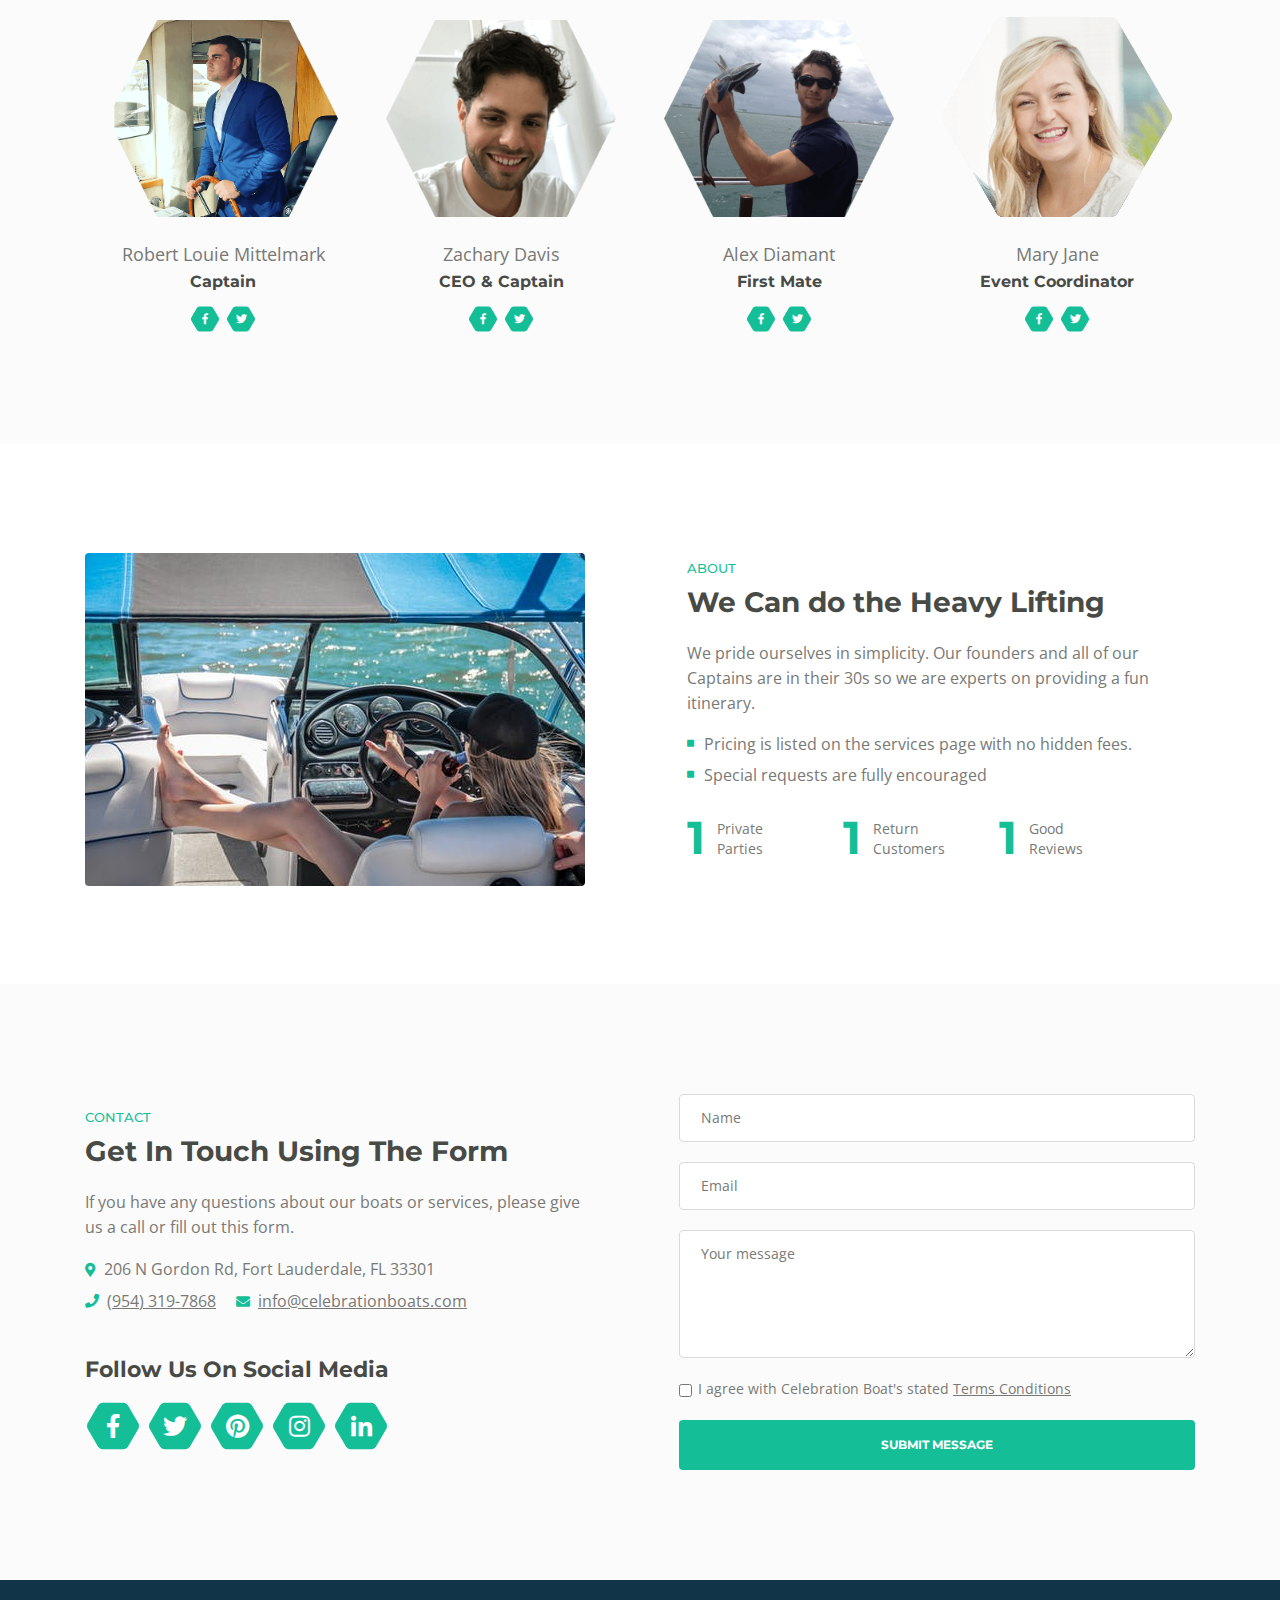
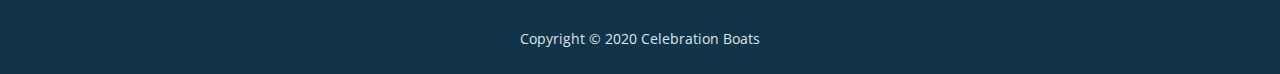
==== commit f50f6038: "Add files via upload" ====
--- a/index.html
+++ b/index.html
@@ -1,648 +1,676 @@
-<!DOCTYPE html>
-<html lang="en">
-<head>
-    <meta charset="utf-8">
-    <meta name="viewport" content="width=device-width, initial-scale=1, shrink-to-fit=no">
-
-    <!-- SEO Meta Tags -->
-    <meta name="description" content="Celebration Boats is Fort Lauderdale's premier party boat charter service from start to finish.">
-    <meta name="author" content="Inovatik">
-
-    <!-- OG Meta Tags to improve the way the post looks when you share the page on LinkedIn, Facebook, Google+ -->
-	<meta property="og:site_name" content="" /> <!-- website name -->
-	<meta property="og:site" content="" /> <!-- website link -->
-	<meta property="og:title" content=""/> <!-- title shown in the actual shared post -->
-	<meta property="og:description" content="" /> <!-- description shown in the actual shared post -->
-	<meta property="og:image" content="" /> <!-- image link, make sure it's jpg -->
-	<meta property="og:url" content="" /> <!-- where do you want your post to link to -->
-	<meta property="og:type" content="article" />
-
-    <!-- Website Title -->
-    <title>Celebration Boat Rentals</title>
-
-    <!-- Styles -->
-    <link href="https://fonts.googleapis.com/css?family=Montserrat:500,700&display=swap&subset=latin-ext" rel="stylesheet">
-    <link href="https://fonts.googleapis.com/css?family=Open+Sans:400,400i,600&display=swap&subset=latin-ext" rel="stylesheet">
-    <link href="css/bootstrap.css" rel="stylesheet">
-    <link href="css/fontawesome-all.css" rel="stylesheet">
-    <link href="css/swiper.css" rel="stylesheet">
-	<link href="css/magnific-popup.css" rel="stylesheet">
-	<link href="css/styles.css" rel="stylesheet">
-
-	<!-- Favicon  -->
-    <link rel="icon" href="images/favicon-2.ico">
-</head>
-<body data-spy="scroll" data-target=".fixed-top">
-
-    <!-- Preloader -->
-	<div class="spinner-wrapper">
-        <div class="spinner">
-            <div class="bounce1"></div>
-            <div class="bounce2"></div>
-            <div class="bounce3"></div>
-        </div>
-    </div>
-    <!-- end of preloader -->
-
-
-    <!-- Navbar -->
-    <nav class="navbar navbar-expand-md navbar-dark navbar-custom fixed-top">
-        <!-- Text Logo - Use this if you don't have a graphic logo -->
-        <!-- <a class="navbar-brand logo-text page-scroll" href="index.html">Aria</a> -->
-
-        <!-- Image Logo -->
-        <a class="navbar-brand logo-image" href="index.html"><img src="images/logo-3.png" alt="alternative"></a>
-
-        <!-- Mobile Menu Toggle Button -->
-        <button class="navbar-toggler" type="button" data-toggle="collapse" data-target="#navbarsExampleDefault" aria-controls="navbarsExampleDefault" aria-expanded="false" aria-label="Toggle navigation">
-            <span class="navbar-toggler-awesome fas fa-bars"></span>
-            <span class="navbar-toggler-awesome fas fa-times"></span>
-        </button>
-        <!-- end of mobile menu toggle button -->
-
-        <div class="collapse navbar-collapse" id="navbarsExampleDefault">
-            <ul class="navbar-nav ml-auto">
-                <li class="nav-item">
-                    <a class="nav-link page-scroll" href="#header">HOME <span class="sr-only">(current)</span></a>
-                </li>
-                <li class="nav-item">
-                    <a class="nav-link page-scroll" href="#intro">INTRO</a>
-                </li>
-                <li class="nav-item">
-                    <a class="nav-link page-scroll" href="#services">SERVICES</a>
-                </li>
-
-                <!-- Dropdown Menu -->
-                <li class="nav-item dropdown">
-                    <a class="nav-link dropdown-toggle page-scroll" href="#about" id="navbarDropdown" role="button" aria-haspopup="true" aria-expanded="false">ABOUT</a>
-                    <div class="dropdown-menu" aria-labelledby="navbarDropdown">
-                        <a class="dropdown-item" href="terms-conditions.html"><span class="item-text">TERMS CONDITIONS</span></a>
-                        <div class="dropdown-items-divide-hr"></div>
-                        <a class="dropdown-item" href="privacy-policy.html"><span class="item-text">PRIVACY POLICY</span></a>
-                    </div>
-                </li>
-                <!-- end of dropdown menu -->
-
-                <li class="nav-item">
-                    <a class="nav-link page-scroll" href="#contact">CONTACT</a>
-                </li>
-            </ul>
-            <span class="nav-item social-icons">
-                <span class="fa-stack">
-                    <a href="#your-link">
-                        <span class="hexagon"></span>
-                        <i class="fab fa-facebook-f fa-stack-1x"></i>
-                    </a>
-                </span>
-                <span class="fa-stack">
-                    <a href="#your-link">
-                        <span class="hexagon"></span>
-                        <i class="fab fa-twitter fa-stack-1x"></i>
-                    </a>
-                </span>
-            </span>
-        </div>
-    </nav> <!-- end of navbar -->
-    <!-- end of navbar -->
-
-
-    <!-- Header -->
-    <header id="header" class="header">
-        <div class="header-content">
-            <div class="container">
-                <div class="row">
-                    <div class="col-lg-12">
-                        <div class="text-container">
-                            <h1>BOAT <span id="js-rotating">TOURS, PARTIES, MEMORIES</span></h1>
-                            <p class="p-heading p-large">Celebration Boats is Fort Lauderdale's premier bachelorette party idea from start to finish.</p>
-                            <a class="btn-solid-lg page-scroll" href="#intro">DISCOVER</a>
-                        </div>
-                    </div> <!-- end of col -->
-                </div> <!-- end of row -->
-            </div> <!-- end of container -->
-        </div> <!-- end of header-content -->
-    </header> <!-- end of header -->
-    <!-- end of header -->
-
-
-    <!-- Intro -->
-    <div id="intro" class="basic-1">
-        <div class="container">
-            <div class="row">
-                <div class="col-lg-5">
-                    <div class="text-container">
-                        <div class="section-title">INTRO</div>
-                        <h2>Fort Lauderdale's Best Bachelor & Bachelorette Parties</h2>
-                        <p>We are the premier bachelorette party idea from start to finish with unmatched service and the best Captains Florida has to offer.</p>
-                        <p class="testimonial-text">"Whether you are looking to soak up the sun rays on the boat or jump in the water for a relaxing swim, our mission here at Celebration Boats is to serve you."</p>
-                        <div class="testimonial-author">Zach Davis - CEO</div>
-                    </div> <!-- end of text-container -->
-                </div> <!-- end of col -->
-                <div class="col-lg-7">
-                    <div class="image-container">
-                        <img class="img-fluid" src="images/intro-office-2.jpg" alt="alternative">
-                    </div> <!-- end of image-container -->
-                </div> <!-- end of col -->
-            </div> <!-- end of row -->
-        </div> <!-- end of container -->
-    </div> <!-- end of basic-1 -->
-    <!-- end of intro -->
-
-
-
-
-
-    <!-- Services -->
-    <div id="services" class="cards-2">
-        <div class="container">
-            <div class="row">
-                <div class="col-lg-12">
-                    <div class="section-title">SERVICES</div>
-                    <h2>Choose The Service Package<br> That Suits Your Needs</h2>
-                </div> <!-- end of col -->
-            </div> <!-- end of row -->
-            <div class="row">
-                <div class="col-lg-12">
-
-                    <!-- Card -->
-                    <div class="card">
-                        <div class="card-image">
-                            <img class="img-fluid" src="images/services-1-1.jpg" alt="alternative">
-                        </div>
-                        <div class="card-body">
-                            <h3 class="card-title">Off The Ground</h3>
-                            <p>Half day of fun in the sun. Perfect for first-timers or pre-gaming. Just BYOB.</p>
-                            <ul class="list-unstyled li-space-lg">
-                                <li class="media">
-                                    <i class="fas fa-square"></i>
-                                    <div class="media-body">Up to 12 passengers</div>
-                                </li>
-                                <li class="media">
-                                    <i class="fas fa-square"></i>
-                                    <div class="media-body">With captain</div>
-                                </li>
-                            </ul>
-                            <p class="price">Starting at <span>$650</span></p>
-                        </div>
-                        <div class="button-container">
-                            <a class="btn-solid-reg page-scroll" href="#callMe">DETAILS</a>
-                        </div> <!-- end of button-container -->
-                    </div>
-                    <!-- end of card -->
-
-                    <!-- Card -->
-                    <div class="card">
-                        <div class="card-image">
-                            <img class="img-fluid" src="images/services-2-2.jpg" alt="alternative">
-                        </div>
-                        <div class="card-body">
-                            <h3 class="card-title">Intercoastal Tour</h3>
-                            <p>Experienced local guide will show you all the famous houses of the rich and famous.</p>
-                            <ul class="list-unstyled li-space-lg">
-                                <li class="media">
-                                    <i class="fas fa-square"></i>
-                                    <div class="media-body">Party on the Sandbar</div>
-                                </li>
-                                <li class="media">
-                                    <i class="fas fa-square"></i>
-                                    <div class="media-body">Restaurant and Bar hop</div>
-                                </li>
-                            </ul>
-                            <p class="price">Starting at <span>$950</span></p>
-                        </div>
-                        <div class="button-container">
-                            <a class="btn-solid-reg page-scroll" href="#callMe">DETAILS</a>
-                        </div> <!-- end of button-container -->
-                    </div>
-                    <!-- end of card -->
-
-                    <!-- Card -->
-                    <div class="card">
-                        <div class="card-image">
-                            <img class="img-fluid" src="images/services-3-3.jpeg" alt="alternative">
-                        </div>
-                        <div class="card-body">
-                            <h3 class="card-title">Have it Your Way</h3>
-                            <p>Perfect for special events: birthdays, weddings, bachelor or corporate parties</p>
-                            <ul class="list-unstyled li-space-lg">
-                                <li class="media">
-                                    <i class="fas fa-square"></i>
-                                    <div class="media-body">8 hours</div>
-                                </li>
-                                <li class="media">
-                                    <i class="fas fa-square"></i>
-                                    <div class="media-body">Customize to your liking</div>
-                                </li>
-                            </ul>
-                            <p class="price">Starting at <span>$299</span></p>
-                        </div>
-                        <div class="button-container">
-                            <a class="btn-solid-reg page-scroll" href="#callMe">DETAILS</a>
-                        </div> <!-- end of button-container -->
-                    </div>
-                    <!-- end of card -->
-
-                </div> <!-- end of col -->
-            </div> <!-- end of row -->
-        </div> <!-- end of container -->
-    </div> <!-- end of cards-2 -->
-    <!-- end of services -->
-
-
-
-    <!-- Testimonials -->
-    <div class="slider">
-        <div class="container">
-            <div class="row">
-                <div class="col-lg-12">
-                    <h2>Read Our Customer Testimonials</h2>
-                    <p class="p-heading">You don't have to believe us. Take our their word for it.</p>
-                </div> <!-- end of col -->
-            </div> <!-- end of row -->
-            <div class="row">
-                <div class="col-lg-12">
-
-                    <!-- Card Slider -->
-                    <div class="slider-container">
-                        <div class="swiper-container card-slider">
-                            <div class="swiper-wrapper">
-
-                                <!-- Slide -->
-                                <div class="swiper-slide">
-                                    <div class="card">
-                                        <img class="card-image" src="images/testimonial-1.jpg" alt="alternative">
-                                        <div class="card-body">
-                                            <div class="testimonial-text">Fantastic experience! The captain, Zach, was laid back which made the experience that much better.</div>
-                                            <div class="testimonial-author">Jude Thorn - Bachelorette</div>
-                                        </div>
-                                    </div>
-                                </div> <!-- end of swiper-slide -->
-                                <!-- end of slide -->
-
-                                <!-- Slide -->
-                                <div class="swiper-slide">
-                                    <div class="card">
-                                        <img class="card-image" src="images/testimonial-2.jpg" alt="alternative">
-                                        <div class="card-body">
-                                            <div class="testimonial-text">Five out of Five. We would recommend them and will certainly be renting from them again in the future.</div>
-                                            <div class="testimonial-author">Marsha Singer - Marketer</div>
-                                        </div>
-                                    </div>
-                                </div> <!-- end of swiper-slide -->
-                                <!-- end of slide -->
-
-                                <!-- Slide -->
-                                <div class="swiper-slide">
-                                    <div class="card">
-                                        <img class="card-image" src="images/testimonial-3.jpg" alt="alternative">
-                                        <div class="card-body">
-                                            <div class="testimonial-text">This was my first time renting a boat in Ft. Lauderdale but definitely won't be my last! You guys rock!</div>
-                                            <div class="testimonial-author">Roy Smith - Firefighter</div>
-                                        </div>
-                                    </div>
-                                </div> <!-- end of swiper-slide -->
-                                <!-- end of slide -->
-
-                                <!-- Slide -->
-                                <div class="swiper-slide">
-                                    <div class="card">
-                                        <img class="card-image" src="images/testimonial-4.jpg" alt="alternative">
-                                        <div class="card-body">
-                                            <div class="testimonial-text">I recommend Celebration Boats to every bachelorette that wants to party like a rockstar.</div>
-                                            <div class="testimonial-author">Ronald Spice - Lawyer</div>
-                                        </div>
-                                    </div>
-                                </div> <!-- end of swiper-slide -->
-                                <!-- end of slide -->
-
-                                <!-- Slide -->
-                                <div class="swiper-slide">
-                                    <div class="card">
-                                        <img class="card-image" src="images/testimonial-5.jpg" alt="alternative">
-                                        <div class="card-body">
-                                            <div class="testimonial-text">We were celebrating a girlfriend's birthday and we couldn’t have asked for a better party.</div>
-                                            <div class="testimonial-author">Lindsay Rune - Manager</div>
-                                        </div>
-                                    </div>
-                                </div> <!-- end of swiper-slide -->
-                                <!-- end of slide -->
-
-                                <!-- Slide -->
-                                <div class="swiper-slide">
-                                    <div class="card">
-                                        <img class="card-image" src="images/testimonial-6.jpg" alt="alternative">
-                                        <div class="card-body">
-                                            <div class="testimonial-text">Everything was exactly what was described. Beautiful boat. Will definitely do this again!</div>
-                                            <div class="testimonial-author">Ann Black - Consultant</div>
-                                        </div>
-                                    </div>
-                                </div> <!-- end of swiper-slide -->
-                                <!-- end of slide -->
-
-                            </div> <!-- end of swiper-wrapper -->
-
-                            <!-- Add Arrows -->
-                            <div class="swiper-button-next"></div>
-                            <div class="swiper-button-prev"></div>
-                            <!-- end of add arrows -->
-
-                        </div> <!-- end of swiper-container -->
-                    </div> <!-- end of sliedr-container -->
-                    <!-- end of card slider -->
-
-                </div> <!-- end of col -->
-            </div> <!-- end of row -->
-        </div> <!-- end of container -->
-    </div> <!-- end of slider -->
-    <!-- end of testimonials -->
-
-
-
-    <!-- Team -->
-    <div class="basic-2">
-        <div class="container">
-            <div class="row">
-                <div class="col-lg-12">
-                    <h2>Our Crew</h2>
-                    <p class="p-heading">We're only as strong and as knowledgeable as our team. So here is the crew that makes the party happen.</p>
-                </div> <!-- end of col -->
-            </div> <!-- end of row -->
-            <div class="row">
-                <div class="col-lg-12">
-
-                    <!-- Team Member -->
-                    <div class="team-member">
-                        <div class="image-wrapper">
-                            <img class="img-fluid" src="images/Mittelmark.png" alt="alternative">
-                        </div> <!-- end of image-wrapper -->
-                        <p class="p-large">Robert Louie Mittelmark</p>
-                        <p class="job-title">Captain</p>
-                        <span class="social-icons">
-                            <span class="fa-stack">
-                                <a href="#your-link">
-                                    <span class="hexagon"></span>
-                                    <i class="fab fa-facebook-f fa-stack-1x"></i>
-                                </a>
-                            </span>
-                            <span class="fa-stack">
-                                <a href="#your-link">
-                                    <span class="hexagon"></span>
-                                    <i class="fab fa-twitter fa-stack-1x"></i>
-                                </a>
-                            </span>
-                        </span>
-                    </div> <!-- end of team-member -->
-                    <!-- end of team member -->
-
-                    <!-- Team Member -->
-                    <div class="team-member">
-                        <div class="image-wrapper">
-                            <img class="img-fluid" src="images/davis.png" alt="alternative">
-                        </div> <!-- end of image wrapper -->
-                        <p class="p-large">Zachary Davis</p>
-                        <p class="job-title">CEO & Captain</p>
-                        <span class="social-icons">
-                            <span class="fa-stack">
-                                <a href="#your-link">
-                                    <span class="hexagon"></span>
-                                    <i class="fab fa-facebook-f fa-stack-1x"></i>
-                                </a>
-                            </span>
-                            <span class="fa-stack">
-                                <a href="#your-link">
-                                    <span class="hexagon"></span>
-                                    <i class="fab fa-twitter fa-stack-1x"></i>
-                                </a>
-                            </span>
-                        </span>
-                    </div> <!-- end of team-member -->
-                    <!-- end of team member -->
-
-                    <!-- Team Member -->
-                    <div class="team-member">
-                        <div class="image-wrapper">
-                            <img class="img-fluid" src="images/diamant.png" alt="alternative">
-                        </div> <!-- end of image wrapper -->
-                        <p class="p-large">Alex Diamant</p>
-                        <p class="job-title">First Mate</p>
-                        <span class="social-icons">
-                            <span class="fa-stack">
-                                <a href="#your-link">
-                                    <span class="hexagon"></span>
-                                    <i class="fab fa-facebook-f fa-stack-1x"></i>
-                                </a>
-                            </span>
-                            <span class="fa-stack">
-                                <a href="#your-link">
-                                    <span class="hexagon"></span>
-                                    <i class="fab fa-twitter fa-stack-1x"></i>
-                                </a>
-                            </span>
-                        </span>
-                    </div> <!-- end of team-member -->
-                    <!-- end of team member -->
-
-                    <!-- Team Member -->
-                    <div class="team-member">
-                        <div class="image-wrapper">
-                            <img class="img-fluid" src="images/team-4.png" alt="alternative">
-                        </div> <!-- end of image wrapper -->
-                        <p class="p-large">Mary Jane</p>
-                        <p class="job-title">Event Coordinator</p>
-                        <span class="social-icons">
-                            <span class="fa-stack">
-                                <a href="#your-link">
-                                    <span class="hexagon"></span>
-                                    <i class="fab fa-facebook-f fa-stack-1x"></i>
-                                </a>
-                            </span>
-                            <span class="fa-stack">
-                                <a href="#your-link">
-                                    <span class="hexagon"></span>
-                                    <i class="fab fa-twitter fa-stack-1x"></i>
-                                </a>
-                            </span>
-                        </span>
-                    </div> <!-- end of team-member -->
-                    <!-- end of team member -->
-
-                </div> <!-- end of col -->
-            </div> <!-- end of row -->
-        </div> <!-- end of container -->
-    </div> <!-- end of basic-2 -->
-    <!-- end of team -->
-
-
-    <!-- About -->
-    <div id="about" class="counter">
-        <div class="container">
-            <div class="row">
-                <div class="col-lg-5 col-xl-6">
-                    <div class="image-container">
-                        <img class="img-fluid" src="images/about-2.jpeg" alt="alternative">
-                    </div> <!-- end of image-container -->
-                </div> <!-- end of col -->
-                <div class="col-lg-7 col-xl-6">
-                    <div class="text-container">
-                        <div class="section-title">ABOUT</div>
-                        <h2>We Can do the Heavy Lifting</h2>
-                        <p>We pride ourselves in simplicity. Our founders and all of our Captains are in their 30’s so we are experts on providing a fun itinerary.</p>
-                        <ul class="list-unstyled li-space-lg">
-                            <li class="media">
-                                <i class="fas fa-square"></i>
-                                <div class="media-body">Pricing is listed on the services page with no hidden fees.</div>
-                            </li>
-                            <li class="media">
-                                <i class="fas fa-square"></i>
-                                <div class="media-body">Special requests are fully encouraged</div>
-                            </li>
-                        </ul>
-
-                        <!-- Counter -->
-                        <div id="counter">
-                            <div class="cell">
-                                <div class="counter-value number-count" data-count="231">1</div>
-                                <div class="counter-info">Private<br>Parties</div>
-                            </div>
-                            <div class="cell">
-                                <div class="counter-value number-count" data-count="121">1</div>
-                                <div class="counter-info">Insert<br>Something</div>
-                            </div>
-                            <div class="cell">
-                                <div class="counter-value number-count" data-count="159">1</div>
-                                <div class="counter-info">Good<br>Reviews</div>
-                            </div>
-                        </div>
-                        <!-- end of counter -->
-
-                    </div> <!-- end of text-container -->
-                </div> <!-- end of col -->
-            </div> <!-- end of row -->
-        </div> <!-- end of container -->
-    </div> <!-- end of counter -->
-    <!-- end of about -->
-
-
-    <!-- Contact -->
-    <div id="contact" class="form-2">
-        <div class="container">
-            <div class="row">
-                <div class="col-lg-6">
-                    <div class="text-container">
-                        <div class="section-title">CONTACT</div>
-                        <h2>Get In Touch Using The Form</h2>
-                        <p>If you have any questions about our boats or services, please give us a call or fill out this form.</p>
-                        <ul class="list-unstyled li-space-lg">
-                            <li class="address"><i class="fas fa-map-marker-alt"></i>206 N Gordon Rd, Fort Lauderdale, FL 33301</li>
-                            <li><i class="fas fa-phone"></i><a href="tel:19543197868">(954) 319-7868‬</a></li>
-                            <li><i class="fas fa-envelope"></i><a href="mailto:alex@celebrationboats.com">alex@celebrationboats.com</a></li>
-                        </ul>
-                        <h3>Follow Us On Social Media</h3>
-
-                        <span class="fa-stack">
-                            <a href="#your-link">
-                                <span class="hexagon"></span>
-                                <i class="fab fa-facebook-f fa-stack-1x"></i>
-                            </a>
-                        </span>
-                        <span class="fa-stack">
-                            <a href="#your-link">
-                                <span class="hexagon"></span>
-                                <i class="fab fa-twitter fa-stack-1x"></i>
-                            </a>
-                        </span>
-                        <span class="fa-stack">
-                            <a href="#your-link">
-                                <span class="hexagon"></span>
-                                <i class="fab fa-pinterest fa-stack-1x"></i>
-                            </a>
-                        </span>
-                        <span class="fa-stack">
-                            <a href="#your-link">
-                                <span class="hexagon"></span>
-                                <i class="fab fa-instagram fa-stack-1x"></i>
-                            </a>
-                        </span>
-                        <span class="fa-stack">
-                            <a href="#your-link">
-                                <span class="hexagon"></span>
-                                <i class="fab fa-linkedin-in fa-stack-1x"></i>
-                            </a>
-                        </span>
-                    </div> <!-- end of text-container -->
-                </div> <!-- end of col -->
-                <div class="col-lg-6">
-
-                    <!-- Contact Form -->
-                    <form id="contactForm" data-toggle="validator" data-focus="false">
-                        <div class="form-group">
-                            <input type="text" class="form-control-input" id="cname" required>
-                            <label class="label-control" for="cname">Name</label>
-                            <div class="help-block with-errors"></div>
-                        </div>
-                        <div class="form-group">
-                            <input type="email" class="form-control-input" id="cemail" required>
-                            <label class="label-control" for="cemail">Email</label>
-                            <div class="help-block with-errors"></div>
-                        </div>
-                        <div class="form-group">
-                            <textarea class="form-control-textarea" id="cmessage" required></textarea>
-                            <label class="label-control" for="cmessage">Your message</label>
-                            <div class="help-block with-errors"></div>
-                        </div>
-                        <div class="form-group checkbox">
-                            <input type="checkbox" id="cterms" value="Agreed-to-Terms" required>I agree with Celebration Boat's stated <a href="privacy-policy.html">Privacy Policy</a> and <a href="terms-conditions.html">Terms Conditions</a>
-                            <div class="help-block with-errors"></div>
-                        </div>
-                        <div class="form-group">
-                            <button type="submit" class="form-control-submit-button">SUBMIT MESSAGE</button>
-                        </div>
-                        <div class="form-message">
-                            <div id="cmsgSubmit" class="h3 text-center hidden"></div>
-                        </div>
-                    </form>
-                    <!-- end of contact form -->
-
-                </div> <!-- end of col -->
-            </div> <!-- end of row -->
-        </div> <!-- end of container -->
-    </div> <!-- end of form-2 -->
-    <!-- end of contact -->
-
-
-    <!-- Footer -->
-    <div class="footer">
-        <div class="container">
-            <div class="row">
-            </div> <!-- end of row -->
-        </div> <!-- end of container -->
-    </div> <!-- end of footer -->
-    <!-- end of footer -->
-
-
-    <!-- Copyright -->
-    <div class="copyright">
-        <div class="container">
-            <div class="row">
-                <div class="col-lg-12">
-                    <p class="p-small">Copyright © 2020 <a href="https://celebrationboats.com">Celebration Boats</a></p>
-                </div> <!-- end of col -->
-            </div> <!-- enf of row -->
-        </div> <!-- end of container -->
-    </div> <!-- end of copyright -->
-    <!-- end of copyright -->
-
-
-    <!-- Scripts -->
-    <script src="js/jquery.min.js"></script> <!-- jQuery for Bootstrap's JavaScript plugins -->
-    <script src="js/popper.min.js"></script> <!-- Popper tooltip library for Bootstrap -->
-    <script src="js/bootstrap.min.js"></script> <!-- Bootstrap framework -->
-    <script src="js/jquery.easing.min.js"></script> <!-- jQuery Easing for smooth scrolling between anchors -->
-    <script src="js/swiper.min.js"></script> <!-- Swiper for image and text sliders -->
-    <script src="js/jquery.magnific-popup.js"></script> <!-- Magnific Popup for lightboxes -->
-    <script src="js/morphext.min.js"></script> <!-- Morphtext rotating text in the header -->
-    <script src="js/isotope.pkgd.min.js"></script> <!-- Isotope for filter -->
-    <script src="js/validator.min.js"></script> <!-- Validator.js - Bootstrap plugin that validates forms -->
-    <script src="js/scripts.js"></script> <!-- Custom scripts -->
-</body>
-</html>
+<!DOCTYPE html>
+<html lang="en">
+
+<head>
+  <!-- Global site tag (gtag.js) - Google Analytics -->
+  <script async src="https://www.googletagmanager.com/gtag/js?id=G-32KZMSZS70"></script>
+  <script>
+    window.dataLayer = window.dataLayer || [];
+
+    function gtag() {
+      dataLayer.push(arguments);
+    }
+    gtag('js', new Date());
+
+    gtag('config', 'G-32KZMSZS70');
+  </script>
+  <meta charset="utf-8">
+  <meta name="viewport" content="width=device-width, initial-scale=1, shrink-to-fit=no">
+
+  <!-- SEO Meta Tags -->
+  <meta name="description" content="Celebration Boats is Fort Lauderdale's premier party boat charter service from start to finish.">
+
+  <!-- OG Meta Tags to improve the way the post looks when you share the page on LinkedIn, Facebook, Google+ -->
+  <meta property="og:site_name" content="CelebrationBoats.com" /> <!-- website name -->
+  <meta property="og:site" content="https://celebrationboats.com/" /> <!-- website link -->
+  <meta property="og:title" content="Celebration Boat Rentals" /> <!-- title shown in the actual shared post -->
+  <meta property="og:description" content="Celebration Boats is Fort Lauderdale's premier party boat charter service from start to finish." /> <!-- description shown in the actual shared post -->
+  <meta property="og:image" content="https://celebrationboats.com/images/cb-logo.png" /> <!-- image link, make sure it's jpg -->
+  <meta property="og:url" content="https://celebrationboats.com/" /> <!-- where do you want your post to link to -->
+  <meta property="og:type" content="article" />
+
+  <!-- Website Title -->
+  <title>Celebration Boat Rentals</title>
+
+  <!-- Favicon  -->
+  <link rel="apple-touch-icon" sizes="180x180" href="favicon_package/apple-touch-icon.png">
+  <link rel="icon" type="image/png" sizes="32x32" href="favicon_package/favicon-32x32.png">
+  <link rel="icon" type="image/png" sizes="16x16" href="favicon_package/favicon-16x16.png">
+  <link rel="manifest" href="favicon_package/site.webmanifest">
+  <link rel="mask-icon" href="favicon_package/safari-pinned-tab.svg" color="#5bbad5">
+  <meta name="msapplication-TileColor" content="#2b5797">
+  <meta name="theme-color" content="#113448">
+</head>
+
+  <!-- Styles -->
+  <link href="https://fonts.googleapis.com/css?family=Montserrat:500,700&display=swap&subset=latin-ext" rel="stylesheet">
+  <link href="https://fonts.googleapis.com/css?family=Open+Sans:400,400i,600&display=swap&subset=latin-ext" rel="stylesheet">
+  <link href="css/bootstrap.css" rel="stylesheet">
+  <link href="css/fontawesome-all.css" rel="stylesheet">
+  <link href="css/swiper.css" rel="stylesheet">
+  <link href="css/magnific-popup.css" rel="stylesheet">
+  <link href="css/styles.css" rel="stylesheet">
+
+
+
+  <!-- Preloader -->
+  <div class="spinner-wrapper">
+    <div class="spinner">
+      <div class="bounce1"></div>
+      <div class="bounce2"></div>
+      <div class="bounce3"></div>
+    </div>
+  </div>
+  <!-- end of preloader -->
+
+
+  <!-- Navbar -->
+  <nav class="navbar navbar-expand-md navbar-dark navbar-custom fixed-top">
+    <!-- <a class="navbar-brand logo-text page-scroll" href="index.html">Celebration Boats</a> -->
+
+    <!-- Image Logo -->
+    <a class="navbar-brand logo-image" href="index.html"><img src="images/logo-3.png" alt="alternative"></a>
+
+    <!-- Mobile Menu Toggle Button -->
+    <button class="navbar-toggler" type="button" data-toggle="collapse" data-target="#navbarsExampleDefault" celebration-controls="navbarsExampleDefault" celebration-expanded="false" celebration-label="Toggle navigation">
+      <span class="navbar-toggler-awesome fas fa-bars"></span>
+      <span class="navbar-toggler-awesome fas fa-times"></span>
+    </button>
+    <!-- end of mobile menu toggle button -->
+
+    <div class="collapse navbar-collapse" id="navbarsExampleDefault">
+      <ul class="navbar-nav ml-auto">
+        <li class="nav-item">
+          <a class="nav-link page-scroll" href="#header">HOME <span class="sr-only">(current)</span></a>
+        </li>
+        <li class="nav-item">
+          <a class="nav-link page-scroll" href="#intro">INTRO</a>
+        </li>
+        <li class="nav-item">
+          <a class="nav-link page-scroll" href="#services">SERVICES</a>
+        </li>
+
+        <!-- Dropdown Menu -->
+        <li class="nav-item dropdown">
+          <a class="nav-link dropdown-toggle page-scroll" href="#about" id="navbarDropdown" role="button" celebration-haspopup="true" celebration-expanded="false">ABOUT</a>
+          <div class="dropdown-menu" celebration-labelledby="navbarDropdown">
+            <a class="dropdown-item" href="photo-album.html"><span class="item-text">PHOTO ALBUM</span></a>
+            <div class="dropdown-items-divide-hr"></div>
+            <a class="dropdown-item" href="terms-conditions.html"><span class="item-text">TERMS CONDITIONS</span></a>
+          </div>
+        </li>
+        <!-- end of dropdown menu -->
+
+        <li class="nav-item">
+          <a class="nav-link page-scroll" href="#contact">CONTACT</a>
+        </li>
+      </ul>
+      <span class="nav-item social-icons">
+        <span class="fa-stack">
+          <a href="https://www.facebook.com/CelebrationBoatscom-107055154583410" target="_blank">
+            <span class="hexagon"></span>
+            <i class="fab fa-facebook-f fa-stack-1x"></i>
+          </a>
+        </span>
+        <span class="fa-stack">
+          <a href="https://www.instagram.com/celebration_boats/">
+            <span class="hexagon"></span>
+            <i class="fab fa-instagram fa-stack-1x"></i>
+          </a>
+        </span>
+      </span>
+    </div>
+  </nav> <!-- end of navbar -->
+  <!-- end of navbar -->
+
+
+  <!-- Header -->
+  <header id="header" class="header">
+    <div class="header-content">
+      <div class="container">
+        <div class="row">
+          <div class="col-lg-12">
+            <div class="text-container">
+              <h1>BOAT <span id="js-rotating">TOURS, PARTIES, MEMORIES</span></h1>
+              <p class="p-heading p-large">Celebration Boats is Fort Lauderdale's premier party boat charter from start to finish.</p>
+              <a class="btn-solid-lg page-scroll" href="#intro">DISCOVER</a>
+            </div>
+          </div> <!-- end of col -->
+        </div> <!-- end of row -->
+      </div> <!-- end of container -->
+    </div> <!-- end of header-content -->
+  </header> <!-- end of header -->
+  <!-- end of header -->
+
+
+  <!-- Intro -->
+  <div id="intro" class="basic-1">
+    <div class="container">
+      <div class="row">
+        <div class="col-lg-5">
+          <div class="text-container">
+            <div class="section-title">INTRO</div>
+            <h2>Fort Lauderdale's Best Bachelor & Bachelorette Parties</h2>
+            <p>We provide the ultimate bachelorette party boat experience with unmatched service and the best captains Florida has to offer.</p>
+            <p class="testimonial-text">"Whether you are looking to soak up the sun rays on the boat or jump in the water for a relaxing swim, our mission here at Celebration Boats is to serve you."</p>
+            <div class="testimonial-author">Zach Davis - CEO</div>
+          </div> <!-- end of text-container -->
+        </div> <!-- end of col -->
+        <div class="col-lg-7">
+          <div class="image-container">
+            <img class="img-fluid" src="images/intro-office-2.jpg" alt="alternative">
+          </div> <!-- end of image-container -->
+        </div> <!-- end of col -->
+      </div> <!-- end of row -->
+    </div> <!-- end of container -->
+  </div> <!-- end of basic-1 -->
+  <!-- end of intro -->
+
+
+  <!-- Services -->
+  <div id="services" class="cards-2">
+    <div class="container">
+      <div class="row">
+        <div class="col-lg-12">
+          <div class="section-title">SERVICES</div>
+          <h2>Choose The Service Package<br> That Suits Your Needs</h2>
+        </div> <!-- end of col -->
+      </div> <!-- end of row -->
+      <div class="row">
+        <div class="col-lg-12">
+
+          <!-- Card -->
+          <div class="card">
+            <div class="card-image">
+              <img class="img-fluid" src="images/services-1-1.jpg" alt="alternative">
+            </div>
+            <div class="card-body">
+              <h3 class="card-title">Off The Ground</h3>
+              <p>Half day of fun in the sun. Perfect for first-timers or pre-gaming. Just BYOB.</p>
+              <ul class="list-unstyled li-space-lg">
+                <li class="media">
+                  <i class="fas fa-square"></i>
+                  <div class="media-body">Up to 12 passengers</div>
+                </li>
+                <li class="media">
+                  <i class="fas fa-square"></i>
+                  <div class="media-body">With captain</div>
+                </li>
+              </ul>
+              <p class="price">Starting at <span>$650</span></p>
+            </div>
+            <div class="button-container">
+              <a class="btn-solid-reg page-scroll" href="#contact">DETAILS</a>
+            </div> <!-- end of button-container -->
+          </div>
+          <!-- end of card -->
+
+          <!-- Card -->
+          <div class="card">
+            <div class="card-image">
+              <img class="img-fluid" src="images/services-2-2.jpg" alt="alternative">
+            </div>
+            <div class="card-body">
+              <h3 class="card-title">Intercoastal Tour</h3>
+              <p>Experienced local guide will show you all the famous houses of the rich and famous.</p>
+              <ul class="list-unstyled li-space-lg">
+                <li class="media">
+                  <i class="fas fa-square"></i>
+                  <div class="media-body">Party on the Sandbar</div>
+                </li>
+                <li class="media">
+                  <i class="fas fa-square"></i>
+                  <div class="media-body">Restaurant and Bar hop</div>
+                </li>
+              </ul>
+              <p class="price">Starting at <span>$950</span></p>
+            </div>
+            <div class="button-container">
+              <a class="btn-solid-reg page-scroll" href="#contact">DETAILS</a>
+            </div> <!-- end of button-container -->
+          </div>
+          <!-- end of card -->
+
+          <!-- Card -->
+          <div class="card">
+            <div class="card-image">
+              <img class="img-fluid" src="images/your-way.jpg" alt="alternative">
+            </div>
+            <div class="card-body">
+              <h3 class="card-title">Have it Your Way</h3>
+              <p>Perfect for special events: birthdays, weddings, bachelor or corporate parties</p>
+              <ul class="list-unstyled li-space-lg">
+                <li class="media">
+                  <i class="fas fa-square"></i>
+                  <div class="media-body">8 hours</div>
+                </li>
+                <li class="media">
+                  <i class="fas fa-square"></i>
+                  <div class="media-body">Customize to your liking</div>
+                </li>
+              </ul>
+              <p class="price">Starting at <span>$950</span></p>
+            </div>
+            <div class="button-container">
+              <a class="btn-solid-reg page-scroll" href="#contact">DETAILS</a>
+            </div> <!-- end of button-container -->
+          </div>
+          <!-- end of card -->
+
+        </div> <!-- end of col -->
+      </div> <!-- end of row -->
+    </div> <!-- end of container -->
+  </div> <!-- end of cards-2 -->
+  <!-- end of services -->
+
+
+
+  <!-- Testimonials -->
+  <div class="slider">
+    <div class="container">
+      <div class="row">
+        <div class="col-lg-12">
+          <h2>Read Our Customer Testimonials</h2>
+          <p class="p-heading">You don't have to believe us. Take our their word for it.</p>
+        </div> <!-- end of col -->
+      </div> <!-- end of row -->
+      <div class="row">
+        <div class="col-lg-12">
+
+          <!-- Card Slider -->
+          <div class="slider-container">
+            <div class="swiper-container card-slider">
+              <div class="swiper-wrapper">
+
+                <!-- Slide -->
+                <div class="swiper-slide">
+                  <div class="card">
+                    <img class="card-image" src="images/testimonial-1.jpg" alt="alternative">
+                    <div class="card-body">
+                      <div class="testimonial-text">Fantastic experience! The captain, Zach, was laid back which made the experience that much better.</div>
+                      <div class="testimonial-author">Jude Thorn</div>
+                    </div>
+                  </div>
+                </div> <!-- end of swiper-slide -->
+                <!-- end of slide -->
+
+                <!-- Slide -->
+                <div class="swiper-slide">
+                  <div class="card">
+                    <img class="card-image" src="images/testimonial-2.jpg" alt="alternative">
+                    <div class="card-body">
+                      <div class="testimonial-text">I recommend Celebration Boats to every bachelorette that wants to party like a rockstar.</div>
+                      <div class="testimonial-author">Marsha Singer</div>
+                    </div>
+                  </div>
+                </div> <!-- end of swiper-slide -->
+                <!-- end of slide -->
+
+                <!-- Slide -->
+                <div class="swiper-slide">
+                  <div class="card">
+                    <img class="card-image" src="images/testimonial-3.jpg" alt="alternative">
+                    <div class="card-body">
+                      <div class="testimonial-text">This was my first time renting a boat in Ft. Lauderdale but definitely won't be my last! You guys rock!</div>
+                      <div class="testimonial-author">Zach Friedman</div>
+                    </div>
+                  </div>
+                </div> <!-- end of swiper-slide -->
+                <!-- end of slide -->
+
+                <!-- Slide -->
+                <div class="swiper-slide">
+                  <div class="card">
+                    <img class="card-image" src="images/testimonial-4-1.jpg" alt="alternative">
+                    <div class="card-body">
+                      <div class="testimonial-text">Five out of Five. We would recommend them and will certainly be renting from them again in the future.</div>
+                      <div class="testimonial-author">Marty Page</div>
+                    </div>
+                  </div>
+                </div> <!-- end of swiper-slide -->
+                <!-- end of slide -->
+
+                <!-- Slide -->
+                <div class="swiper-slide">
+                  <div class="card">
+                    <img class="card-image" src="images/testimonial-5.jpg" alt="alternative">
+                    <div class="card-body">
+                      <div class="testimonial-text">We were celebrating a girlfriend's birthday and we couldn’t have asked for a better party.</div>
+                      <div class="testimonial-author">Jessica Rune</div>
+                    </div>
+                  </div>
+                </div> <!-- end of swiper-slide -->
+                <!-- end of slide -->
+
+                <!-- Slide -->
+                <div class="swiper-slide">
+                  <div class="card">
+                    <img class="card-image" src="images/testimonial-6-1.jpg" alt="alternative">
+                    <div class="card-body">
+                      <div class="testimonial-text">Everything was exactly what was described. Beautiful boat. Will definitely do this again!</div>
+                      <div class="testimonial-author">Alex Cooper</div>
+                    </div>
+                  </div>
+                </div> <!-- end of swiper-slide -->
+                <!-- end of slide -->
+
+                <!-- Slide -->
+                <div class="swiper-slide">
+                  <div class="card">
+                    <img class="card-image" src="images/testimonial-7.jpg" alt="alternative">
+                    <div class="card-body">
+                      <div class="testimonial-text">Had the BEST time on Celebration Boats. The captain went above and beyond to make our experience unforgettable. Thank you, Zach!!</div>
+                      <div class="testimonial-author">Lindsay Schwartz</div>
+                    </div>
+                  </div>
+                </div> <!-- end of swiper-slide -->
+                <!-- end of slide -->
+
+              </div> <!-- end of swiper-wrapper -->
+
+              <!-- Add Arrows -->
+              <div class="swiper-button-next"></div>
+              <div class="swiper-button-prev"></div>
+              <!-- end of add arrows -->
+
+            </div> <!-- end of swiper-container -->
+          </div> <!-- end of sliedr-container -->
+          <!-- end of card slider -->
+
+        </div> <!-- end of col -->
+      </div> <!-- end of row -->
+    </div> <!-- end of container -->
+  </div> <!-- end of slider -->
+  <!-- end of testimonials -->
+
+
+
+  <!-- Team -->
+  <div class="basic-2">
+    <div class="container">
+      <div class="row">
+        <div class="col-lg-12">
+          <h2>Our Crew</h2>
+          <p class="p-heading">We're only as strong and as knowledgeable as our team. So here is the crew that makes the party happen.</p>
+        </div> <!-- end of col -->
+      </div> <!-- end of row -->
+      <div class="row">
+        <div class="col-lg-12">
+
+          <!-- Team Member -->
+          <div class="team-member">
+            <div class="image-wrapper">
+              <img class="img-fluid" src="images/Mittelmark.png" alt="alternative">
+            </div> <!-- end of image-wrapper -->
+            <p class="p-large">Robert Louie Mittelmark</p>
+            <p class="job-title">Captain</p>
+            <span class="social-icons">
+              <span class="fa-stack">
+                <a href="https://www.facebook.com/CelebrationBoatscom-107055154583410" target="_blank">
+                  <span class="hexagon"></span>
+                  <i class="fab fa-facebook-f fa-stack-1x"></i>
+                </a>
+              </span>
+              <span class="fa-stack">
+                <a href="#your-link">
+                  <span class="hexagon"></span>
+                  <i class="fab fa-twitter fa-stack-1x"></i>
+                </a>
+              </span>
+            </span>
+          </div> <!-- end of team-member -->
+          <!-- end of team member -->
+
+          <!-- Team Member -->
+          <div class="team-member">
+            <div class="image-wrapper">
+              <img class="img-fluid" src="images/davis.png" alt="alternative">
+            </div> <!-- end of image wrapper -->
+            <p class="p-large">Zachary Davis</p>
+            <p class="job-title">CEO & Captain</p>
+            <span class="social-icons">
+              <span class="fa-stack">
+                <a href="https://www.facebook.com/CelebrationBoatscom-107055154583410" target="_blank">
+                  <span class="hexagon"></span>
+                  <i class="fab fa-facebook-f fa-stack-1x"></i>
+                </a>
+              </span>
+              <span class="fa-stack">
+                <a href="#your-link">
+                  <span class="hexagon"></span>
+                  <i class="fab fa-twitter fa-stack-1x"></i>
+                </a>
+              </span>
+            </span>
+          </div> <!-- end of team-member -->
+          <!-- end of team member -->
+
+          <!-- Team Member -->
+          <div class="team-member">
+            <div class="image-wrapper">
+              <img class="img-fluid" src="images/diamant.png" alt="alternative">
+            </div> <!-- end of image wrapper -->
+            <p class="p-large">Alex Diamant</p>
+            <p class="job-title">First Mate</p>
+            <span class="social-icons">
+              <span class="fa-stack">
+                <a href="#your-link">
+                  <span class="hexagon"></span>
+                  <i class="fab fa-facebook-f fa-stack-1x"></i>
+                </a>
+              </span>
+              <span class="fa-stack">
+                <a href="#your-link">
+                  <span class="hexagon"></span>
+                  <i class="fab fa-twitter fa-stack-1x"></i>
+                </a>
+              </span>
+            </span>
+          </div> <!-- end of team-member -->
+          <!-- end of team member -->
+
+          <!-- Team Member -->
+          <div class="team-member">
+            <div class="image-wrapper">
+              <img class="img-fluid" src="images/team-4.png" alt="alternative">
+            </div> <!-- end of image wrapper -->
+            <p class="p-large">Mary Jane</p>
+            <p class="job-title">Event Coordinator</p>
+            <span class="social-icons">
+              <span class="fa-stack">
+                <a href="#your-link">
+                  <span class="hexagon"></span>
+                  <i class="fab fa-facebook-f fa-stack-1x"></i>
+                </a>
+              </span>
+              <span class="fa-stack">
+                <a href="#your-link">
+                  <span class="hexagon"></span>
+                  <i class="fab fa-twitter fa-stack-1x"></i>
+                </a>
+              </span>
+            </span>
+          </div> <!-- end of team-member -->
+          <!-- end of team member -->
+
+        </div> <!-- end of col -->
+      </div> <!-- end of row -->
+    </div> <!-- end of container -->
+  </div> <!-- end of basic-2 -->
+  <!-- end of team -->
+
+
+  <!-- About -->
+  <div id="about" class="counter">
+    <div class="container">
+      <div class="row">
+        <div class="col-lg-5 col-xl-6">
+          <div class="image-container">
+            <img class="img-fluid" src="images/about-2.jpeg" alt="alternative">
+          </div> <!-- end of image-container -->
+        </div> <!-- end of col -->
+        <div class="col-lg-7 col-xl-6">
+          <div class="text-container">
+            <div class="section-title">ABOUT</div>
+            <h2>We Can do the Heavy Lifting</h2>
+            <p>We pride ourselves in simplicity. Our founders and all of our Captains are in their 30s so we are experts on providing a fun itinerary.</p>
+            <ul class="list-unstyled li-space-lg">
+              <li class="media">
+                <i class="fas fa-square"></i>
+                <div class="media-body">Pricing is listed on the services page with no hidden fees.</div>
+              </li>
+              <li class="media">
+                <i class="fas fa-square"></i>
+                <div class="media-body">Special requests are fully encouraged</div>
+              </li>
+            </ul>
+
+            <!-- Counter -->
+            <div id="counter">
+              <div class="cell">
+                <div class="counter-value number-count" data-count="231">1</div>
+                <div class="counter-info">Private<br>Parties</div>
+              </div>
+              <div class="cell">
+                <div class="counter-value number-count" data-count="121">1</div>
+                <div class="counter-info">Return<br>Customers</div>
+              </div>
+              <div class="cell">
+                <div class="counter-value number-count" data-count="159">1</div>
+                <div class="counter-info">Good<br>Reviews</div>
+              </div>
+            </div>
+            <!-- end of counter -->
+
+          </div> <!-- end of text-container -->
+        </div> <!-- end of col -->
+      </div> <!-- end of row -->
+    </div> <!-- end of container -->
+  </div> <!-- end of counter -->
+  <!-- end of about -->
+
+
+  <!-- Contact -->
+  <div id="contact" class="form-2">
+    <div class="container">
+      <div class="row">
+        <div class="col-lg-6">
+          <div class="text-container">
+            <div class="section-title">CONTACT</div>
+            <h2>Get In Touch Using The Form</h2>
+            <p>If you have any questions about our boats or services, please give us a call or fill out this form.</p>
+            <ul class="list-unstyled li-space-lg">
+              <li class="address"><i class="fas fa-map-marker-alt"></i>206 N Gordon Rd, Fort Lauderdale, FL 33301</li>
+              <li><i class="fas fa-phone"></i><a href="tel:19543197868">(954) 319-7868‬</a></li>
+              <li><i class="fas fa-envelope"></i><a href="mailto:info@celebrationboats.com">info@celebrationboats.com</a></li>
+            </ul>
+            <h3>Follow Us On Social Media</h3>
+
+            <span class="fa-stack">
+              <a href="https://www.facebook.com/CelebrationBoatscom-107055154583410" target="_blank">
+                <span class="hexagon"></span>
+                <i class="fab fa-facebook-f fa-stack-1x"></i>
+              </a>
+            </span>
+            <span class="fa-stack">
+              <a href="https://www.facebook.com/CelebrationBoatscom-107055154583410">
+                <span class="hexagon"></span>
+                <i class="fab fa-twitter fa-stack-1x"></i>
+              </a>
+            </span>
+            <span class="fa-stack">
+              <a href="#your-link">
+                <span class="hexagon"></span>
+                <i class="fab fa-pinterest fa-stack-1x"></i>
+              </a>
+            </span>
+            <span class="fa-stack">
+              <a href="https://www.instagram.com/celebration_boats/">
+                <span class="hexagon"></span>
+                <i class="fab fa-instagram fa-stack-1x"></i>
+              </a>
+            </span>
+            <span class="fa-stack">
+              <a href="#your-link">
+                <span class="hexagon"></span>
+                <i class="fab fa-linkedin-in fa-stack-1x"></i>
+              </a>
+            </span>
+          </div> <!-- end of text-container -->
+        </div> <!-- end of col -->
+        <div class="col-lg-6">
+
+          <!-- Contact Form -->
+          <form id="contactForm" data-toggle="validator" data-focus="false">
+            <div class="form-group">
+              <input type="text" class="form-control-input" id="cname" required>
+              <label class="label-control" for="cname">Name</label>
+              <div class="help-block with-errors"></div>
+            </div>
+            <div class="form-group">
+              <input type="email" class="form-control-input" id="cemail" required>
+              <label class="label-control" for="cemail">Email</label>
+              <div class="help-block with-errors"></div>
+            </div>
+            <div class="form-group">
+              <textarea class="form-control-textarea" id="cmessage" required></textarea>
+              <label class="label-control" for="cmessage">Your message</label>
+              <div class="help-block with-errors"></div>
+            </div>
+            <div class="form-group checkbox">
+              <input type="checkbox" id="cterms" value="Agreed-to-Terms" required>I agree with Celebration Boat's stated <a href="terms-conditions.html">Terms Conditions</a>
+              <div class="help-block with-errors"></div>
+            </div>
+            <div class="form-group">
+              <button type="submit" class="form-control-submit-button">SUBMIT MESSAGE</button>
+            </div>
+            <div class="form-message">
+              <div id="cmsgSubmit" class="h3 text-center hidden"></div>
+            </div>
+          </form>
+          <!-- end of contact form -->
+
+        </div> <!-- end of col -->
+      </div> <!-- end of row -->
+    </div> <!-- end of container -->
+  </div> <!-- end of form-2 -->
+  <!-- end of contact -->
+
+
+  <!-- Footer -->
+  <div class="footer">
+    <div class="container">
+      <div class="row">
+      </div> <!-- end of row -->
+    </div> <!-- end of container -->
+  </div> <!-- end of footer -->
+  <!-- end of footer -->
+
+
+  <!-- Copyright -->
+  <div class="copyright">
+    <div class="container">
+      <div class="row">
+        <div class="col-lg-12">
+          <p class="p-small">Copyright © 2020 <a href="https://celebrationboats.com">Celebration Boats</a></p>
+        </div> <!-- end of col -->
+      </div> <!-- enf of row -->
+    </div> <!-- end of container -->
+  </div> <!-- end of copyright -->
+  <!-- end of copyright -->
+
+
+  <!-- Scripts -->
+  <script src="js/jquery.min.js"></script> <!-- jQuery for Bootstrap's JavaScript plugins -->
+  <script src="js/popper.min.js"></script> <!-- Popper tooltip library for Bootstrap -->
+  <script src="js/bootstrap.min.js"></script> <!-- Bootstrap framework -->
+  <script src="js/jquery.easing.min.js"></script> <!-- jQuery Easing for smooth scrolling between anchors -->
+  <script src="js/swiper.min.js"></script> <!-- Swiper for image and text sliders -->
+  <script src="js/jquery.magnific-popup.js"></script> <!-- Magnific Popup for lightboxes -->
+  <script src="js/morphext.min.js"></script> <!-- Morphtext rotating text in the header -->
+  <script src="js/isotope.pkgd.min.js"></script> <!-- Isotope for filter -->
+  <script src="js/validator.min.js"></script> <!-- Validator.js - Bootstrap plugin that validates forms -->
+  <script src="js/scripts.js"></script> <!-- Custom scripts -->
+</body>
+
+</html>
--- a/css/styles.css
+++ b/css/styles.css
@@ -1,9 +1,3 @@
-/* Template: Aria - Business HTML Landing Page Template
-   Author: Inovatik
-   Created: Jul 2019
-   Description: Master CSS file
-*/
-
 /*****************************************
 Table Of Contents:
 
@@ -642,8 +636,8 @@
 /*     03. Navigation     */
 /**************************/
 .navbar-custom {
-	padding-top: 0.375rem;
-	padding-bottom: 0.375rem;
+	padding-top: 0.5rem;
+	padding-bottom: 0.5rem;
 	background-color: #113448;
 	box-shadow: 0 0.0625rem 0.375rem 0 rgba(0, 0, 0, 0.1);
 	font: 600 0.875rem/0.875rem "Open Sans", sans-serif;
@@ -750,19 +744,19 @@
 	font-size: 2rem;
 }
 
-.navbar-custom button[aria-expanded='false'] .navbar-toggler-awesome.fas.fa-times{
+.navbar-custom button[celebration-expanded='false'] .navbar-toggler-awesome.fas.fa-times{
 	display: none;
 }
 
-.navbar-custom button[aria-expanded='false'] .navbar-toggler-awesome.fas.fa-bars{
+.navbar-custom button[celebration-expanded='false'] .navbar-toggler-awesome.fas.fa-bars{
 	display: inline-block;
 }
 
-.navbar-custom button[aria-expanded='true'] .navbar-toggler-awesome.fas.fa-bars{
+.navbar-custom button[celebration-expanded='true'] .navbar-toggler-awesome.fas.fa-bars{
 	display: none;
 }
 
-.navbar-custom button[aria-expanded='true'] .navbar-toggler-awesome.fas.fa-times{
+.navbar-custom button[celebration-expanded='true'] .navbar-toggler-awesome.fas.fa-times{
 	display: inline-block;
 	margin-right: 0.125rem;
 }
@@ -999,8 +993,8 @@
 	margin-bottom: 0;
 }
 
-.accordion span[aria-expanded="true"] .circle-numbering,
-.accordion span[aria-expanded="false"] .circle-numbering {
+.accordion span[celebration-expanded="true"] .circle-numbering,
+.accordion span[celebration-expanded="false"] .circle-numbering {
 	display: inline-block;
 	width: 2.25rem;
 	height: 2.25rem;
@@ -1016,13 +1010,13 @@
 	transition: all 0.2s ease;
 }
 
-.accordion span[aria-expanded="false"] .circle-numbering {
+.accordion span[celebration-expanded="false"] .circle-numbering {
 	border: 0.125rem solid #484a46;
 	background-color: transparent;
 	color: #484a46;
 }
 
-.accordion .item:hover span[aria-expanded="false"] .circle-numbering {
+.accordion .item:hover span[celebration-expanded="false"] .circle-numbering {
 	border: 0.125rem solid #14bf98;
 	color: #14bf98;
 }
@@ -1043,7 +1037,7 @@
 	color: #14bf98;
 }
 
-.accordion span[aria-expanded="true"] .accordion-title {
+.accordion span[celebration-expanded="true"] .accordion-title {
 	color: #14bf98;
 }
 
@@ -1777,6 +1771,9 @@
 /***************************/
 /*     20. Extra Pages     */
 /***************************/
+
+/* Was padding-top 8, bottom 5 */
+
 .ex-header {
 	padding-top: 8rem;
 	padding-bottom: 5rem;
@@ -2012,7 +2009,7 @@
 
 	/* Extra Pages */
 	.ex-header {
-		padding-top: 11rem;
+		padding-top: 9rem;
 		padding-bottom: 9rem;
 	}
 
